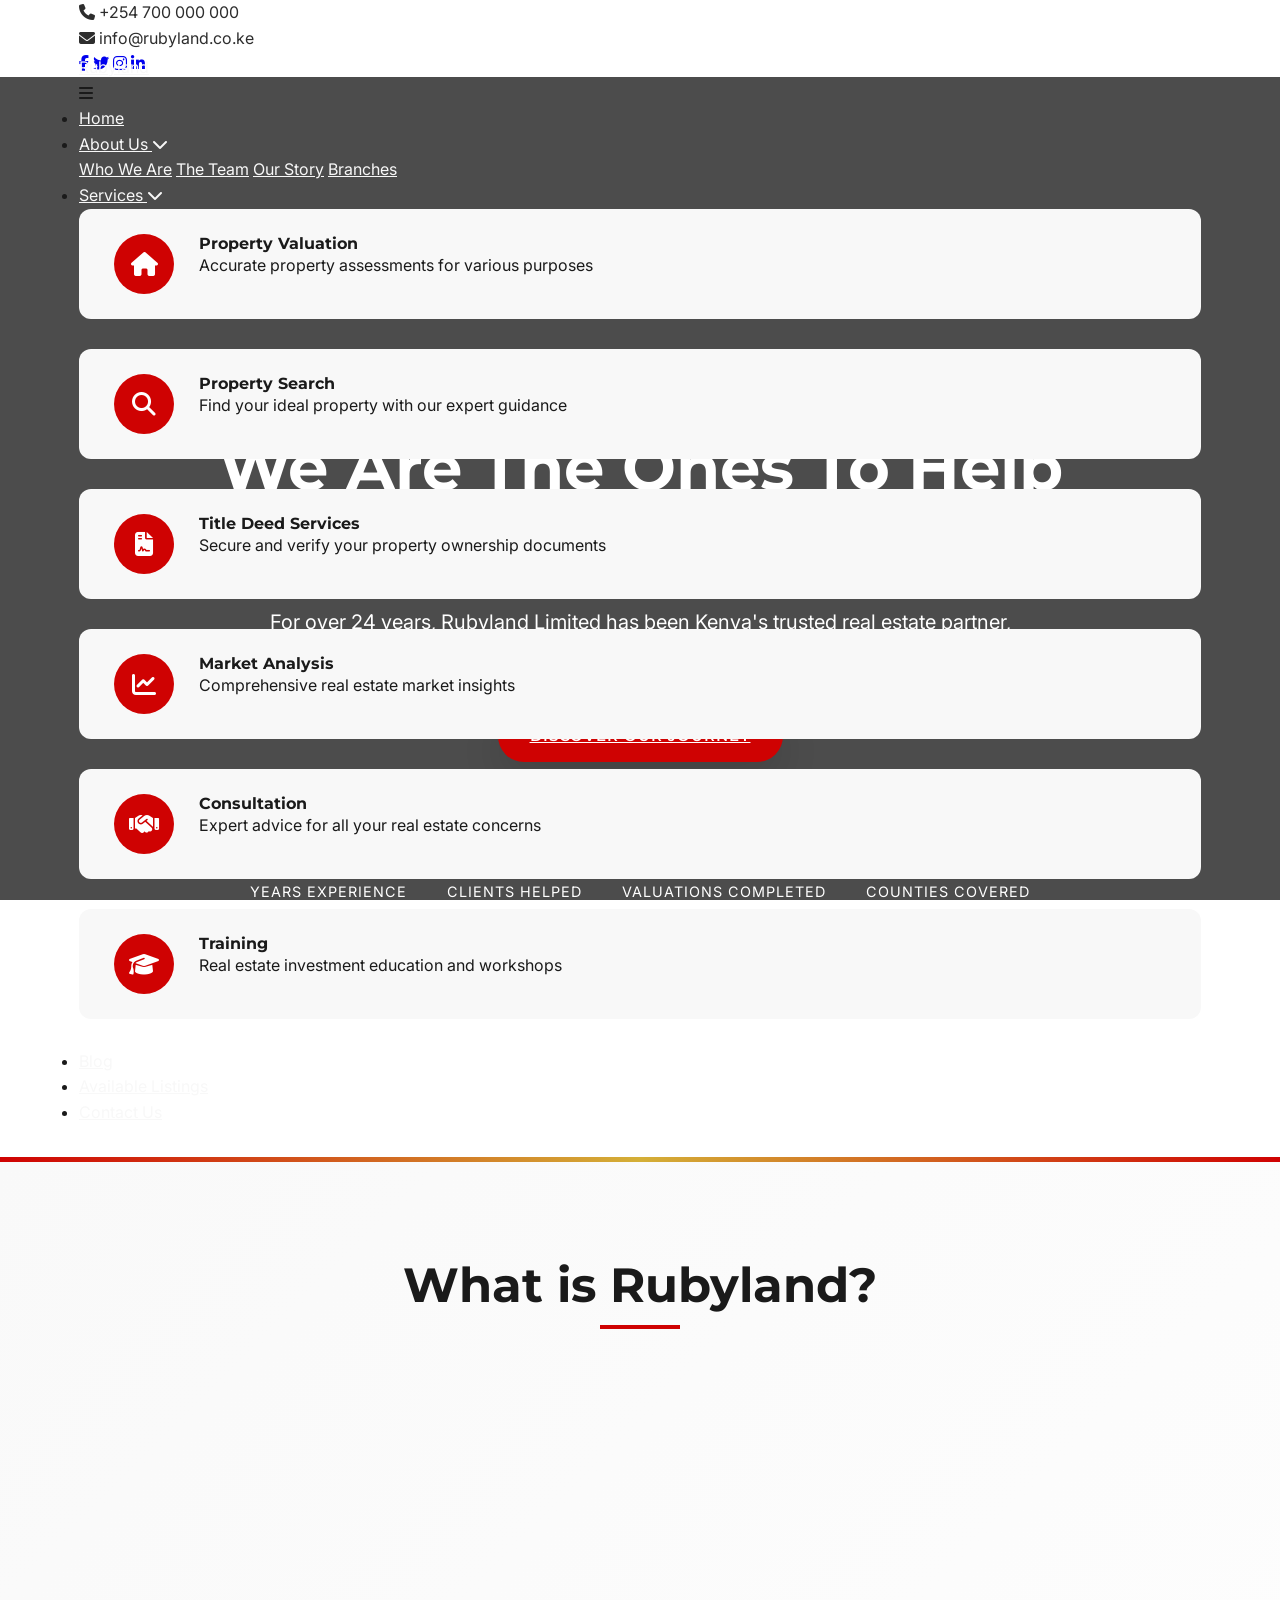
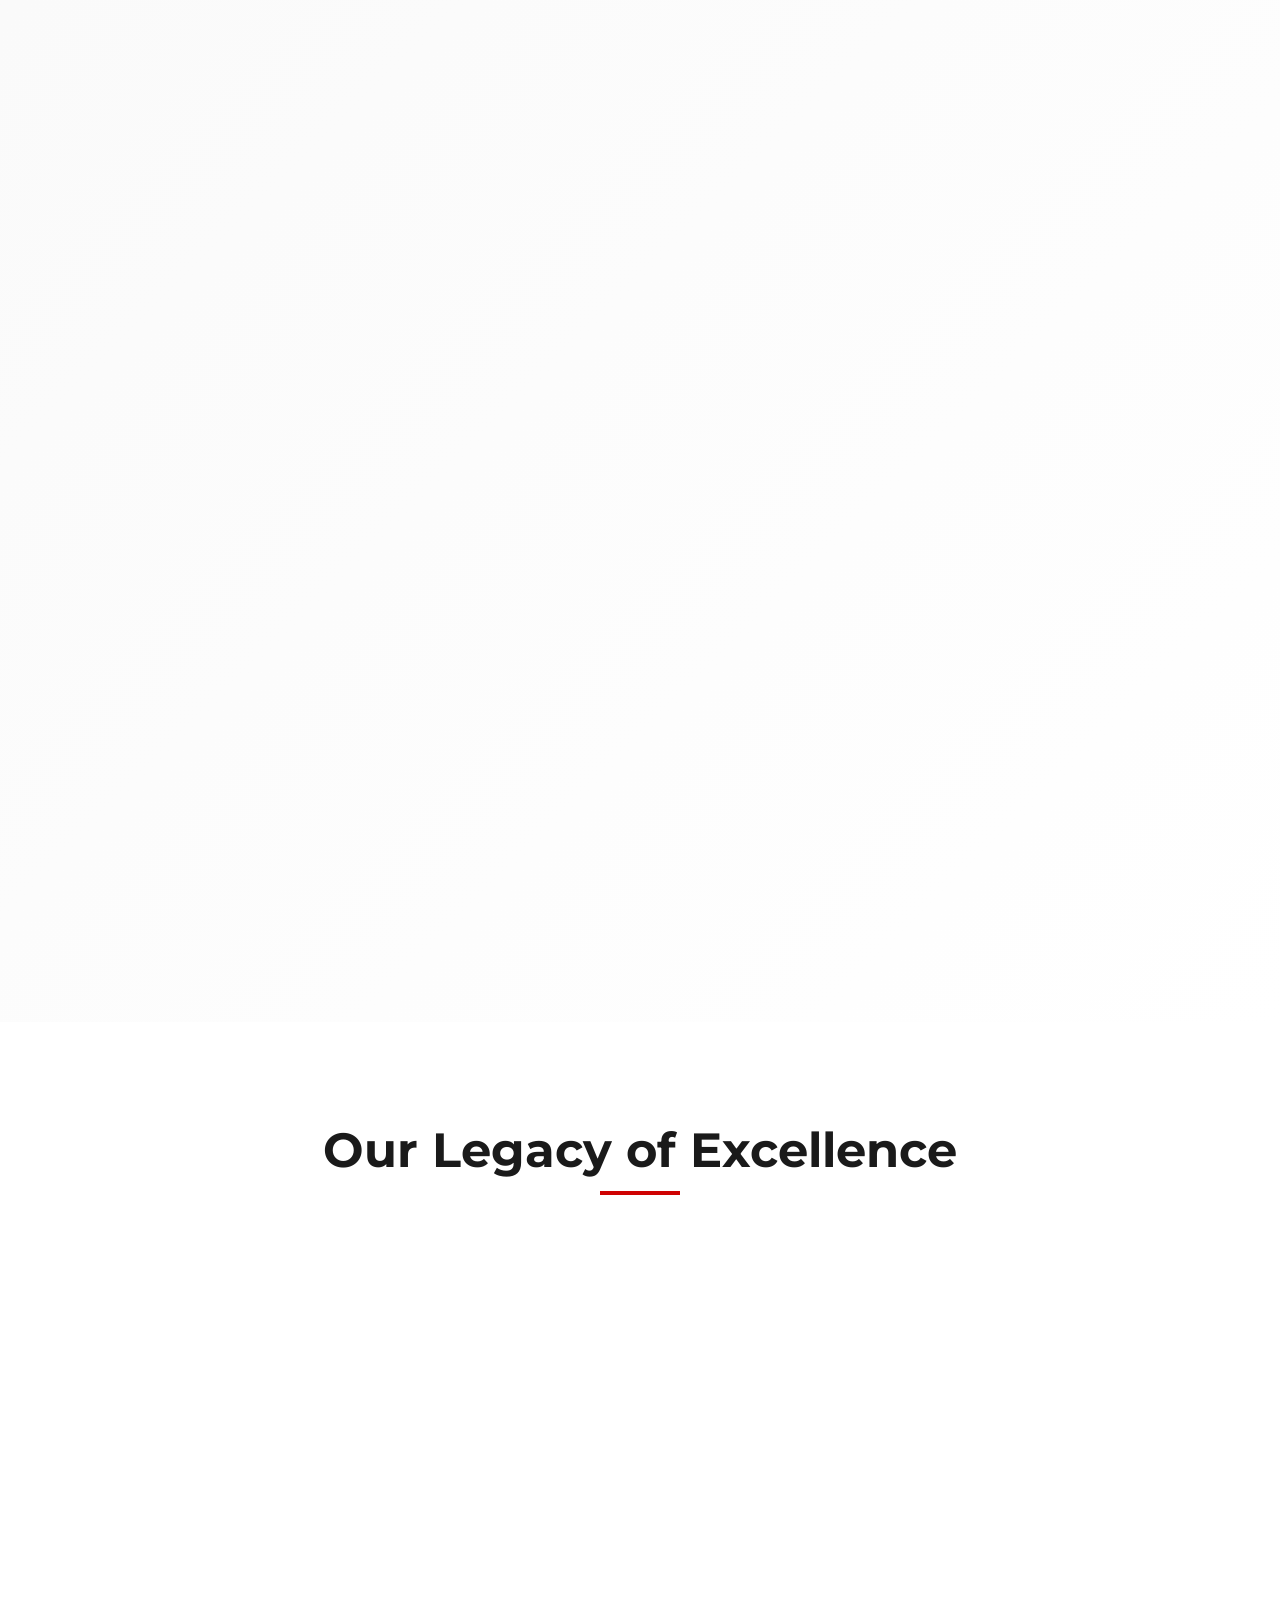
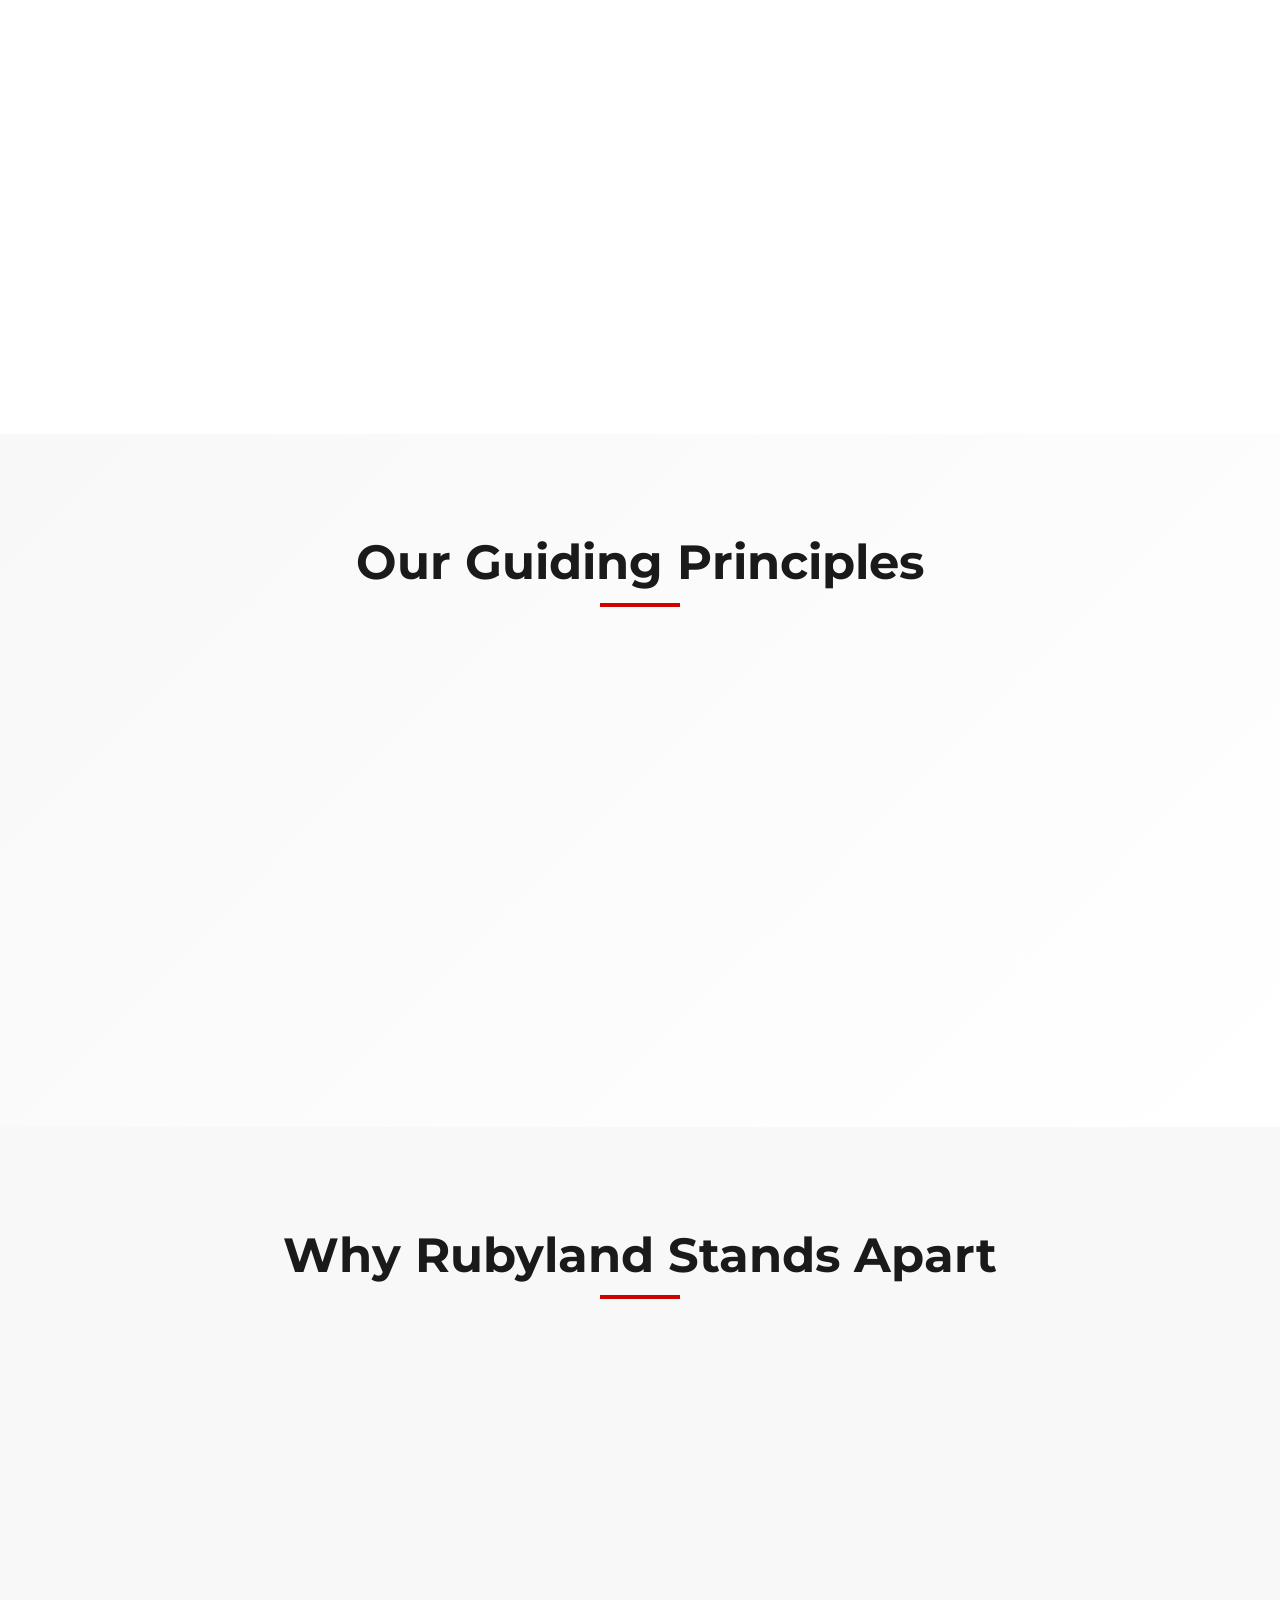
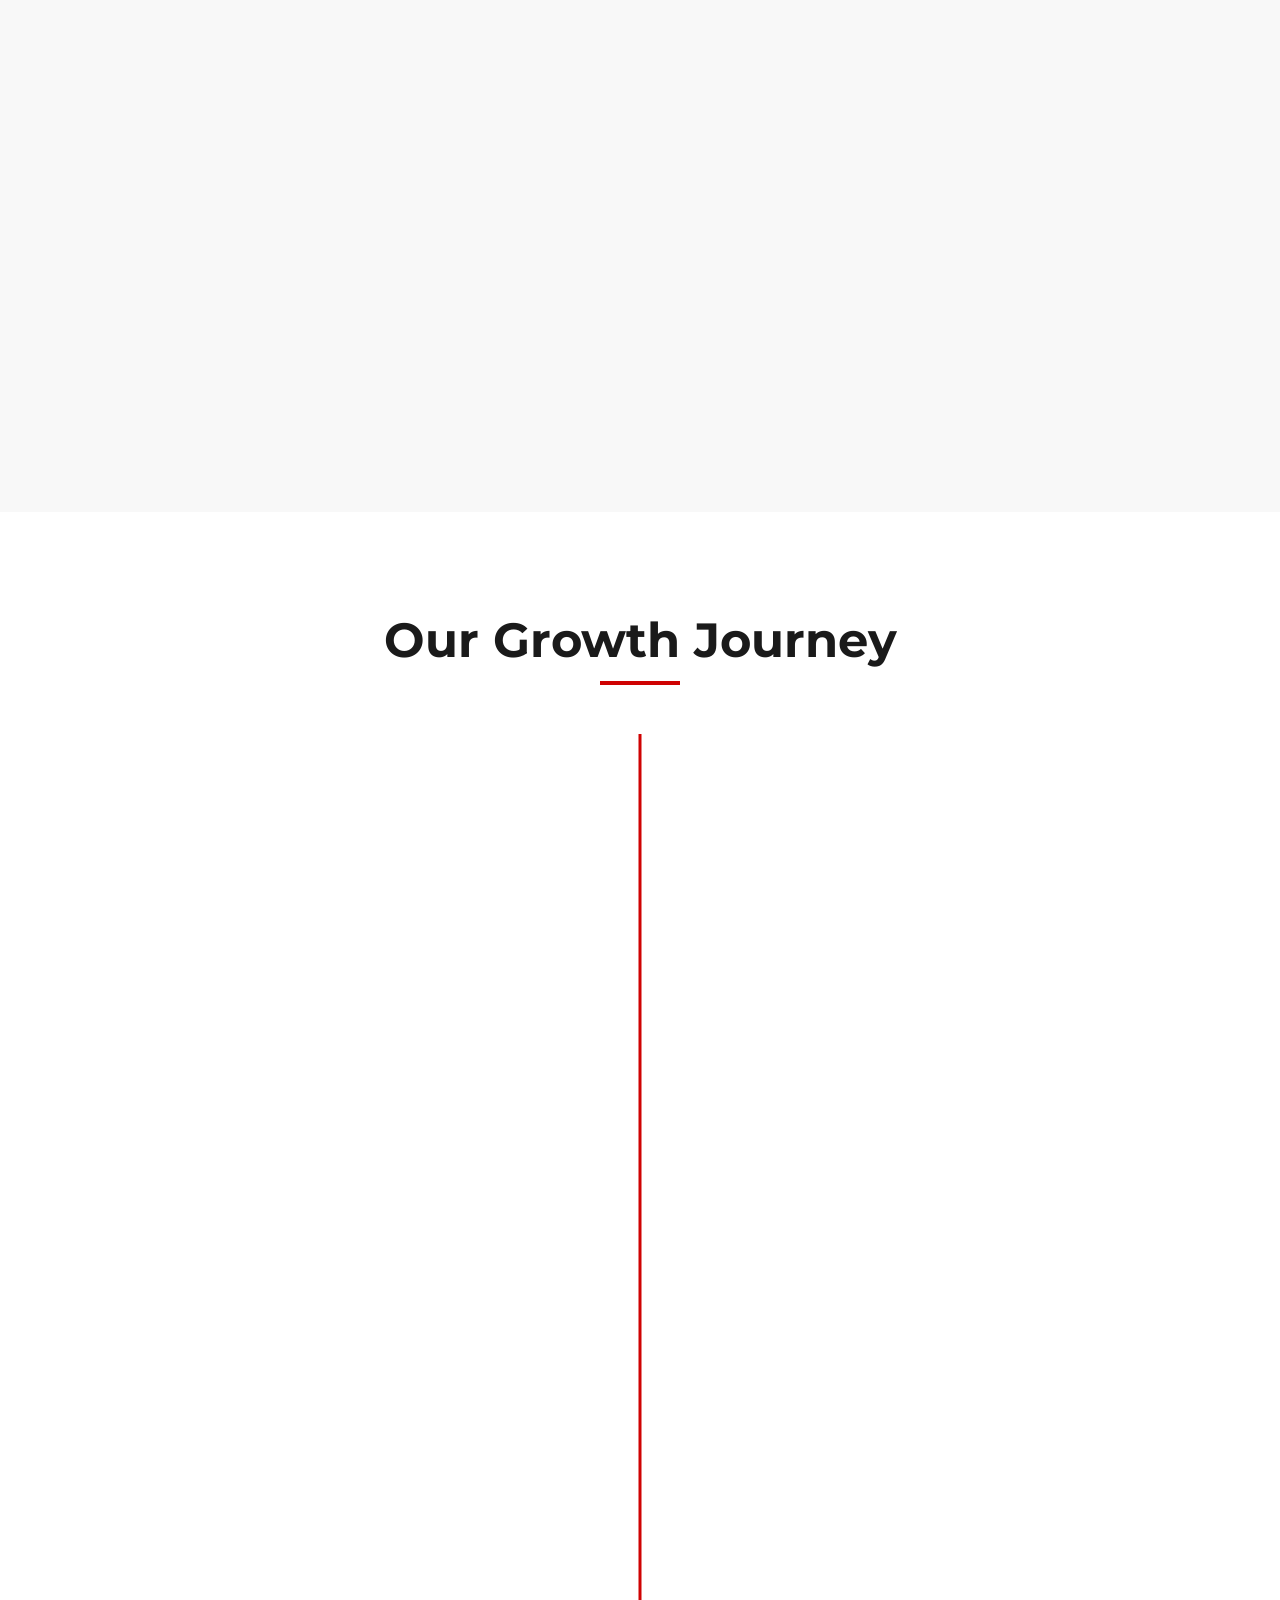
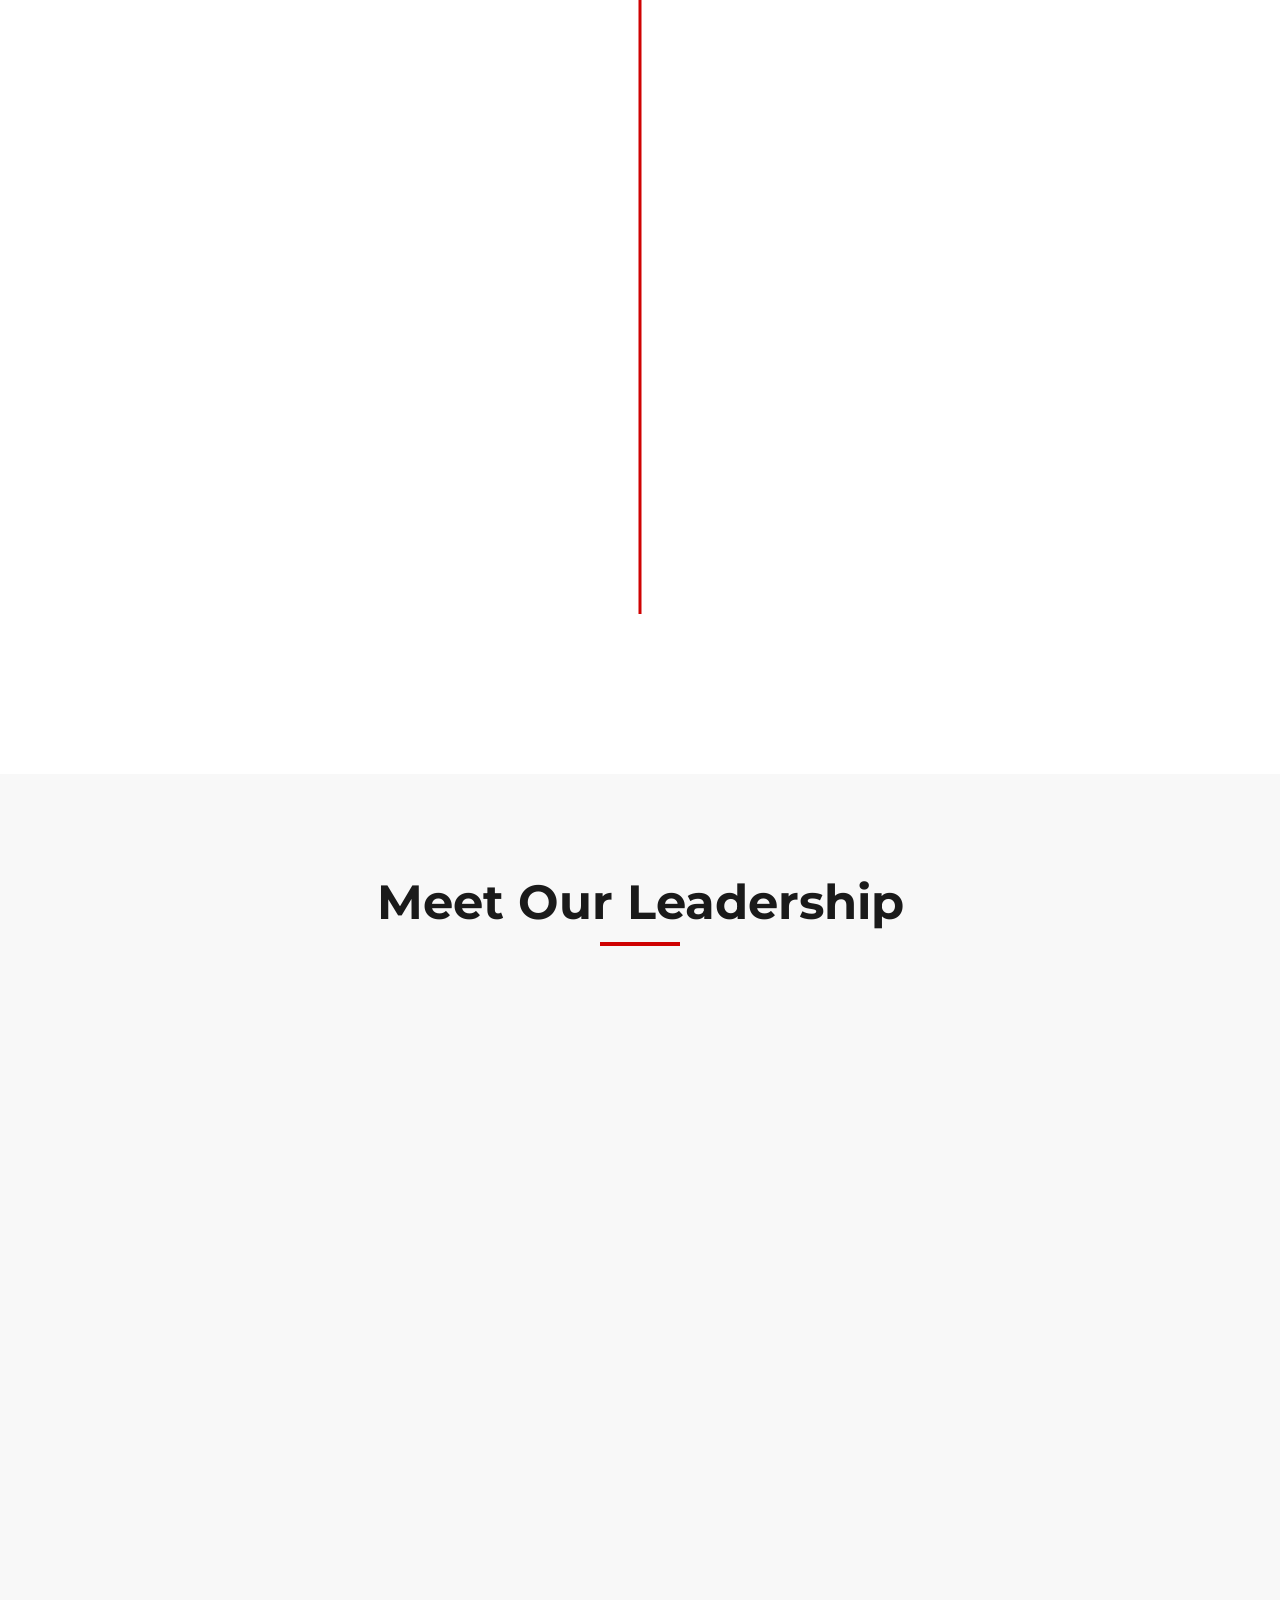
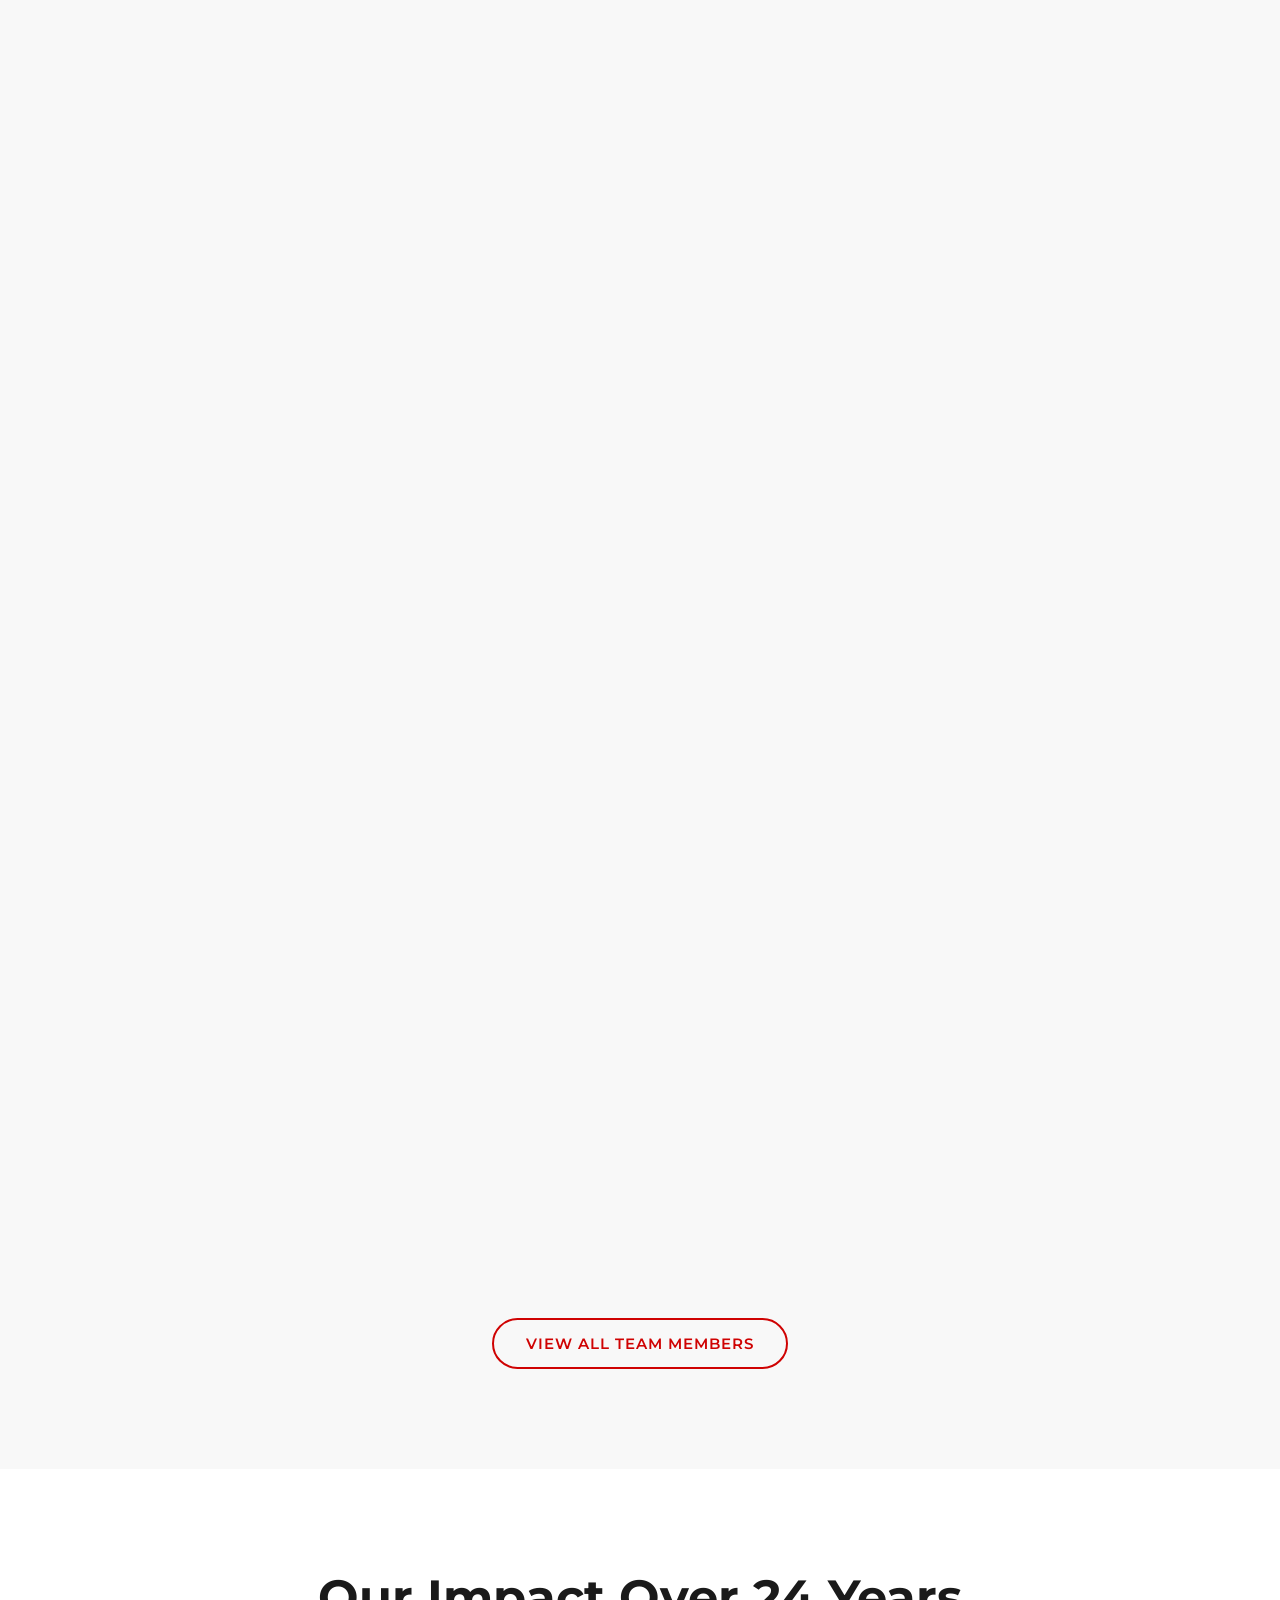
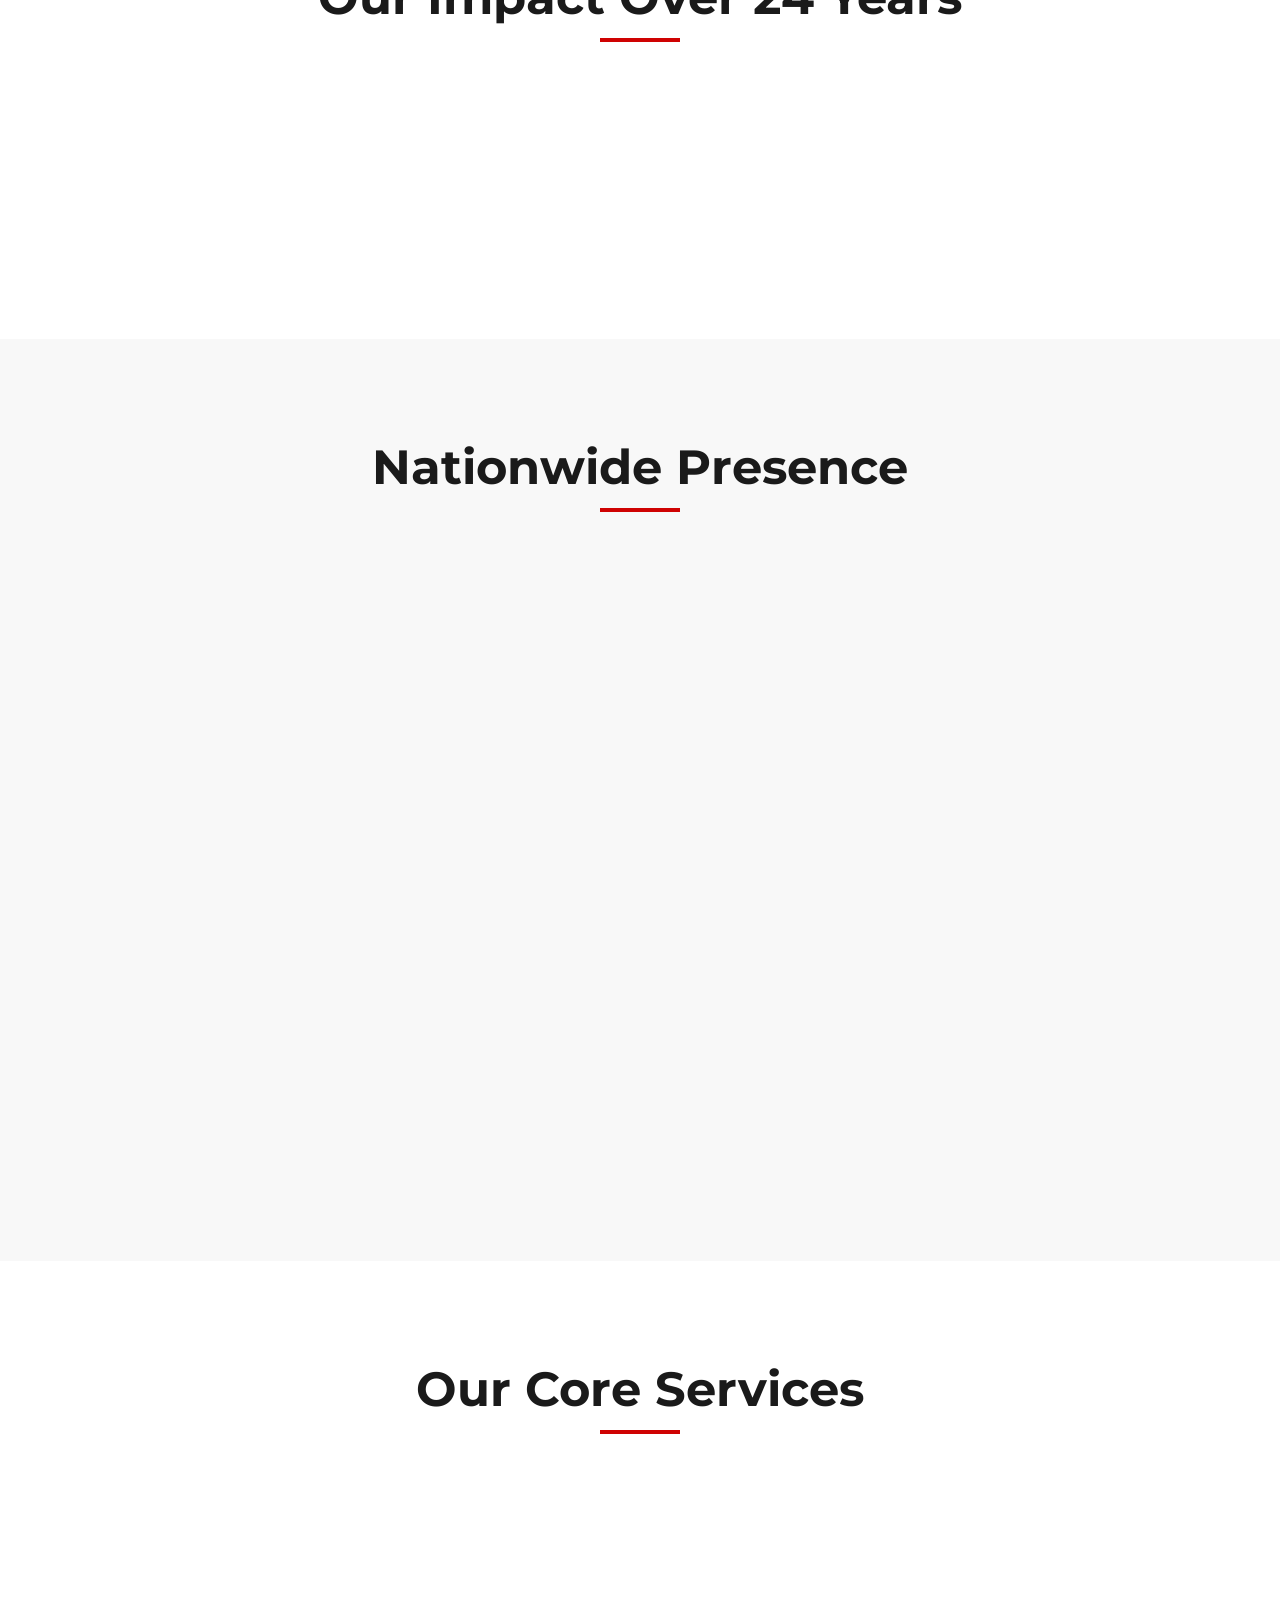
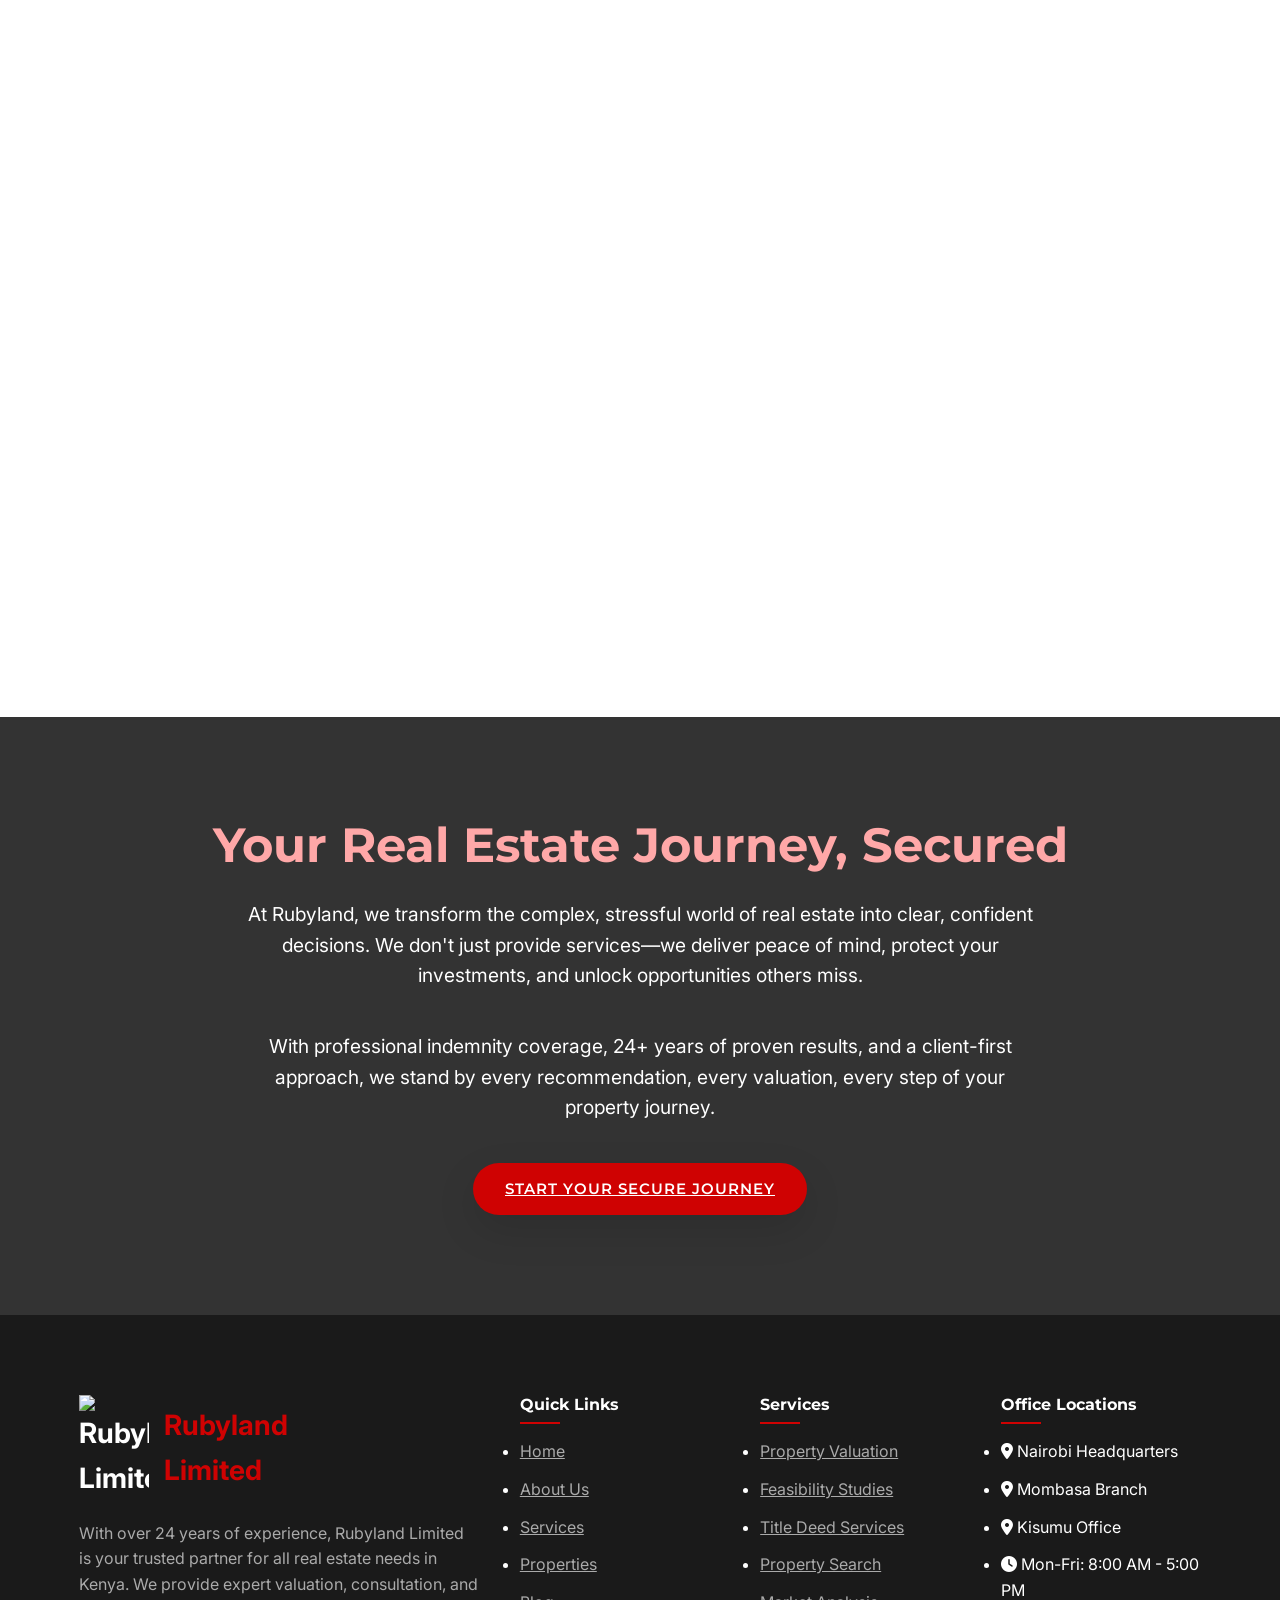
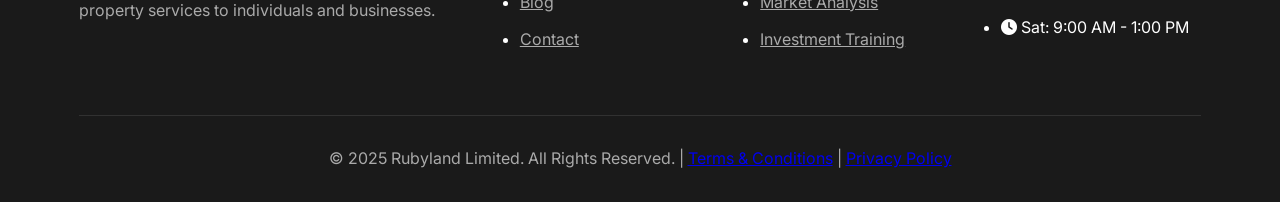
==== public/About Us.html @ 74546757 "About page build" ====
<!DOCTYPE html>
<html lang="en">
<head>
    <meta charset="UTF-8">
    <meta name="viewport" content="width=device-width, initial-scale=1.0">
    <title>About Us | Rubyland Limited - Real Estate Excellence Since 1999</title>
    <meta name="description" content="For 24+ years, Rubyland Limited has been Kenya's trusted real estate partner. Our expert team has helped thousands make confident property decisions.">
    
    <!-- Fonts & Icons -->
    <link rel="stylesheet" href="https://cdnjs.cloudflare.com/ajax/libs/font-awesome/6.4.0/css/all.min.css">
    <link rel="stylesheet" href="https://cdn.jsdelivr.net/npm/@tabler/icons-webfont@latest/dist/tabler-icons.min.css">
    <link rel="preconnect" href="https://fonts.googleapis.com">
    <link rel="preconnect" href="https://fonts.gstatic.com" crossorigin>
    <link href="https://fonts.googleapis.com/css2?family=Montserrat:wght@400;500;600;700;800&family=Inter:wght@300;400;500;600&display=swap" rel="stylesheet">
    
    <!-- ApexCharts -->
    <script src="https://cdn.jsdelivr.net/npm/apexcharts@3.46.0/dist/apexcharts.min.js"></script>
    
    <!-- Favicon -->
    <link rel="icon" type="image/png" href="assets/img/logo ONLY.png"/>
    <link rel="stylesheet" href="Assets/css/about.css"/>
    <link rel="stylesheet" href="Assets/css/main.css"/>
</head>
<body>
    <!-- Header/Navigation -->
    <!-- Contact Navbar (Same as main page) -->
     <div class="navbar-section">
    <div class="contact-navbar">
        <div class="container">
            <div class="contact-info">
                <div><i class="fas fa-phone"></i> +254 700 000 000</div>
                <div><i class="fas fa-envelope"></i> info@rubyland.co.ke</div>
            </div>
            <div class="social-icons">
                <a href="#"><i class="fab fa-facebook-f"></i></a>
                <a href="#"><i class="fab fa-twitter"></i></a>
                <a href="#"><i class="fab fa-instagram"></i></a>
                <a href="#"><i class="fab fa-linkedin-in"></i></a>
            </div>
        </div>
    </div>

    <!-- Main Navbar -->
    <nav class="main-navbar">
        <div class="container navbar-container">
            <a href="index.html" class="logo"><img src="Assets/img/logo ONLY.png" alt="">Ruby<span>land</span></a>
            <div class="mobile-toggle">
                <i class="fas fa-bars"></i>
            </div>
            <ul class="nav-links">
                <li><a href="index.html">Home</a></li>
                <li class="dropdown">
                    <a href="#">About Us <i class="fas fa-chevron-down"></i></a>
                    <div class="dropdown-content">
                        <a href="#">Who We Are</a>
                        <a href="#">The Team</a>
                        <a href="#">Our Story</a>
                        <a href="#">Branches</a>
                    </div>
                </li>
                <li class="dropdown">
                    <a href="#">Services <i class="fas fa-chevron-down"></i></a>
                    <div class="dropdown-content services-dropdown">
                        <div class="service-item">
                            <div class="service-icon">
                                <i class="fas fa-home"></i>
                            </div>
                            <div class="service-info">
                                <h4>Property Valuation</h4>
                                <p>Accurate property assessments for various purposes</p>
                            </div>
                        </div>
                        <div class="service-item">
                            <div class="service-icon">
                                <i class="fas fa-search"></i>
                            </div>
                            <div class="service-info">
                                <h4>Property Search</h4>
                                <p>Find your ideal property with our expert guidance</p>
                            </div>
                        </div>
                        <div class="service-item">
                            <div class="service-icon">
                                <i class="fas fa-file-contract"></i>
                            </div>
                            <div class="service-info">
                                <h4>Title Deed Services</h4>
                                <p>Secure and verify your property ownership documents</p>
                            </div>
                        </div>
                        <div class="service-item">
                            <div class="service-icon">
                                <i class="fas fa-chart-line"></i>
                            </div>
                            <div class="service-info">
                                <h4>Market Analysis</h4>
                                <p>Comprehensive real estate market insights</p>
                            </div>
                        </div>
                        <div class="service-item">
                            <div class="service-icon">
                                <i class="fas fa-handshake"></i>
                            </div>
                            <div class="service-info">
                                <h4>Consultation</h4>
                                <p>Expert advice for all your real estate concerns</p>
                            </div>
                        </div>
                        <div class="service-item">
                            <div class="service-icon">
                                <i class="fas fa-graduation-cap"></i>
                            </div>
                            <div class="service-info">
                                <h4>Training</h4>
                                <p>Real estate investment education and workshops</p>
                            </div>
                        </div>
                    </div>
                </li>
                <li><a href="#">Blog</a></li>
                <li><a href="listings.html">Available Listings</a></li>
                <li><a href="contact.html" class="active">Contact Us</a></li>
            </ul>
        </div>
    </nav>
    </div>
    <!-- Hero Section -->
    <section class="about-hero">
        <div class="hero-content">
            <h1>We Are The Ones To Help You</h1>
            <p>For over 24 years, Rubyland Limited has been Kenya's trusted real estate partner, transforming property challenges into secure investments and confident decisions.</p>
            <a href="#our-story" class="btn btn-primary">Discover Our Journey</a>
            
            <div class="hero-stats">
                <div class="hero-stat">
                    <span class="stat-number" id="years-counter">0</span>
                    <span class="stat-text">Years Experience</span>
                </div>
                <div class="hero-stat">
                    <span class="stat-number" id="clients-counter">0</span>
                    <span class="stat-text">Clients Helped</span>
                </div>
                <div class="hero-stat">
                    <span class="stat-number" id="valuations-counter">0</span>
                    <span class="stat-text">Valuations Completed</span>
                </div>
                <div class="hero-stat">
                    <span class="stat-number" id="counties-counter">0</span>
                    <span class="stat-text">Counties Covered</span>
                </div>
            </div>
        </div>
    </section>

    <!-- What is Rubyland? Section -->
<section id="what-is-rubyland" class="section what-is-rubyland">
    <div class="container">
        <h2 class="section-title">What is Rubyland?</h2>
        <div class="rubyland-intro">
            <div class="intro-content animate-on-scroll">
                <div class="intro-card">
                    <div class="intro-icon">
                        <i class="fas fa-building"></i>
                    </div>
                    <h3>Rubyland Limited</h3>
                    <p class="intro-subtitle">A registered and licensed real estate consultancy firm with 24+ years of excellence in Kenya and East Africa.</p>
                </div>
                
                <div class="intro-card">
                    <div class="intro-icon">
                        <i class="fas fa-bullseye"></i>
                    </div>
                    <h3>Our Purpose</h3>
                    <p>To transform real estate complexity into clarity, helping individuals and institutions make confident, informed property decisions that build wealth and secure futures.</p>
                </div>
                
                <div class="intro-card">
                    <div class="intro-icon">
                        <i class="fas fa-exclamation-triangle"></i>
                    </div>
                    <h3>The Problem We Solve</h3>
                    <p>Real estate in Kenya is plagued by title fraud, valuation inaccuracies, legal complexities, and market opacity. These challenges cost investors millions annually in losses and missed opportunities.</p>
                </div>
                
                <div class="intro-card">
                    <div class="intro-icon">
                        <i class="fas fa-chart-line"></i>
                    </div>
                    <h3>Our Impact</h3>
                    <p>Over 24 years, we've protected KSh 12+ billion in client investments, conducted 5,000+ valuations recognized by banks, delivered feasibility studies worth USD 1.2M+, and helped 7,800+ clients achieve their property goals with zero title disputes.</p>
                </div>
            </div>
            
            <div class="impact-stats animate-on-scroll">
                <div class="impact-stat">
                    <span class="impact-number">24+</span>
                    <span class="impact-text">Years Protecting Investors</span>
                </div>
                <div class="impact-stat">
                    <span class="impact-number">7,800+</span>
                    <span class="impact-text">Clients Successfully Served</span>
                </div>
                <div class="impact-stat">
                    <span class="impact-number">0</span>
                    <span class="impact-text">Title Disputes on Our Watch</span>
                </div>
                <div class="impact-stat">
                    <span class="impact-number">47</span>
                    <span class="impact-text">Counties Covered Nationwide</span>
                </div>
            </div>
            
            <div class="intro-cta animate-on-scroll">
                <p class="cta-text"><strong>Simply put:</strong> We are the shield against real estate risks, the guide through market complexity, and the partner who ensures your property journey is secure, profitable, and stress-free.</p>
                <a href="contact us.html" class="btn btn-primary">Start Your Secure Journey</a>
            </div>
        </div>
    </div>
</section>

    <!-- Our Story Section -->
    <section id="our-story" class="section our-story">
        <div class="container">
            <h2 class="section-title">Our Legacy of Excellence</h2>
            <div class="story-container">
                <div class="story-content animate-on-scroll">
                    <h2>24 Years of Transforming Real Estate in Kenya</h2>
                    <p>Founded in 1999, Rubyland Limited emerged from a simple yet powerful vision: to bring transparency, expertise, and trust to Kenya's real estate market. What began as a small valuation firm has grown into East Africa's premier real estate consultancy.</p>
                    <p>We've witnessed the market's evolution, navigated economic shifts, and consistently delivered results that protect and grow our clients' investments. Our journey is marked by thousands of successful transactions, lasting client relationships, and an unwavering commitment to ethical practice.</p>
                    <p>Today, with offices across Kenya and expanding regional presence, we continue to set the standard for real estate excellence, guided by our founding principles of integrity, expertise, and client-first service.</p>
                    <a href="#core-services" class="services-btn">Our Services</a>
                </div>
                <div class="story-image animate-on-scroll">
                    <img src="https://avenuerealtygroup.com/wp-content/uploads/2023/06/A-Brief-History-of-Real-Estate.jpg" alt="Rubyland Legacy">
                </div>
            </div>
        </div>
    </section>

    <!-- Mission & Vision -->
    <section class="section mission-vision">
        <div class="container">
            <h2 class="section-title">Our Guiding Principles</h2>
            <div class="mv-grid">
                <div class="mv-card animate-on-scroll">
                    <div class="mv-icon">
                        <i class="fas fa-bullseye"></i>
                    </div>
                    <h3>Our Mission</h3>
                    <p>To empower individuals and organizations with expert real estate solutions that build wealth, secure assets, and create sustainable value through transparent, innovative, and client-focused services.</p>
                </div>
                <div class="mv-card animate-on-scroll">
                    <div class="mv-icon">
                        <i class="fas fa-eye"></i>
                    </div>
                    <h3>Our Vision</h3>
                    <p>To be East Africa's most trusted real estate partner, recognized for transforming property markets through excellence, integrity, and innovation that delivers unparalleled client success.</p>
                </div>
            </div>
        </div>
    </section>

    <!-- Why Choose Us Cards -->
    <section class="section why-choose-cards">
        <div class="container">
            <h2 class="section-title">Why Rubyland Stands Apart</h2>
            <div class="cards-grid">
                <div class="feature-card animate-on-scroll">
                    <div class="feature-icon">
                        <i class="fas fa-shield-alt"></i>
                    </div>
                    <h4>24+ Years Experience</h4>
                    <p>Deep market knowledge from thousands of successful transactions across all property types and regions.</p>
                </div>
                <div class="feature-card animate-on-scroll">
                    <div class="feature-icon">
                        <i class="fas fa-award"></i>
                    </div>
                    <h4>Bank-Recognized Valuations</h4>
                    <p>Our valuation reports are trusted by leading financial institutions, courts, and government agencies.</p>
                </div>
                <div class="feature-card animate-on-scroll">
                    <div class="feature-icon">
                        <i class="fas fa-map-marked-alt"></i>
                    </div>
                    <h4>Nationwide Coverage</h4>
                    <p>Presence across all 47 Kenyan counties with expanding East African reach and local expertise.</p>
                </div>
                <div class="feature-card animate-on-scroll">
                    <div class="feature-icon">
                        <i class="fas fa-user-tie"></i>
                    </div>
                    <h4>Expert Team</h4>
                    <p>Multi-disciplinary professionals combining legal, financial, and property expertise for comprehensive solutions.</p>
                </div>
                <div class="feature-card animate-on-scroll">
                    <div class="feature-icon">
                        <i class="fas fa-handshake"></i>
                    </div>
                    <h4>Risk-Free Guarantee</h4>
                    <p>Professional indemnity cover and due diligence processes that protect your investment at every stage.</p>
                </div>
                <div class="feature-card animate-on-scroll">
                    <div class="feature-icon">
                        <i class="fas fa-chart-line"></i>
                    </div>
                    <h4>Proven Track Record</h4>
                    <p>Feasibility studies worth over USD 1.2M and valuations securing billions in client investments.</p>
                </div>
            </div>
        </div>
    </section>

    <!-- Roadmap Timeline -->
    <section class="section roadmap">
        <div class="container">
            <h2 class="section-title">Our Growth Journey</h2>
            <div class="timeline">
                <div class="timeline-item animate-on-scroll">
                    <div class="timeline-dot"></div>
                    <div class="timeline-content">
                        <span class="timeline-year">1999 - 2005</span>
                        <h3>Foundation & Establishment</h3>
                        <p>Rubyland Limited founded as a property valuation firm. Built reputation with banks and financial institutions. Expanded to major Kenyan cities.</p>
                    </div>
                </div>
                <div class="timeline-item animate-on-scroll">
                    <div class="timeline-dot"></div>
                    <div class="timeline-content">
                        <span class="timeline-year">2006 - 2012</span>
                        <h3>Expansion & Diversification</h3>
                        <p>Added feasibility studies and due diligence services. Recognized by courts as expert witnesses. Expanded to all 47 counties.</p>
                    </div>
                </div>
                <div class="timeline-item animate-on-scroll">
                    <div class="timeline-dot"></div>
                    <div class="timeline-content">
                        <span class="timeline-year">2013 - 2018</span>
                        <h3>Regional Growth</h3>
                        <p>Established East African presence. Introduced property management and training divisions. Reached 1,000+ client milestone.</p>
                    </div>
                </div>
                <div class="timeline-item animate-on-scroll">
                    <div class="timeline-dot"></div>
                    <div class="timeline-content">
                        <span class="timeline-year">2019 - 2022</span>
                        <h3>Digital Transformation</h3>
                        <p>Launched online valuation tools and virtual consultations. Enhanced due diligence with technology. USD 1.2M+ feasibility studies milestone.</p>
                    </div>
                </div>
                <div class="timeline-item animate-on-scroll">
                    <div class="timeline-dot"></div>
                    <div class="timeline-content">
                        <span class="timeline-year">2023 - 2026</span>
                        <h3>Future Vision</h3>
                        <p>East African market leadership. AI-powered valuation models. Sustainable property solutions. Training 10,000+ real estate professionals.</p>
                    </div>
                </div>
            </div>
        </div>
    </section>

    <!-- Team Section -->
    <section id="the-team" class="section team-section">
        <div class="container">
            <h2 class="section-title">Meet Our Leadership</h2>
            <div class="team-grid">
                <div class="team-card animate-on-scroll">
                    <div class="team-img">
                        <img src="https://images.unsplash.com/photo-1560250097-0b93528c311a?ixlib=rb-4.0.3&auto=format&fit=crop&w=1000&q=80" alt="John Kamau">
                    </div>
                    <div class="team-info">
                        <h4>John Kamau</h4>
                        <p class="team-role">Founder & CEO</p>
                        <p>24+ years real estate experience. Chartered Valuer.</p>
                    </div>
                </div>
                <div class="team-card animate-on-scroll">
                    <div class="team-img">
                        <img src="https://images.unsplash.com/photo-1573496359142-b8d87734a5a2?ixlib=rb-4.0.3&auto=format&fit=crop&w=1000&q=80" alt="Sarah Wanjiku">
                    </div>
                    <div class="team-info">
                        <h4>Sarah Wanjiku</h4>
                        <p class="team-role">Director of Operations</p>
                        <p>18 years in property management and development.</p>
                    </div>
                </div>
                <div class="team-card animate-on-scroll">
                    <div class="team-img">
                        <img src="https://images.unsplash.com/photo-1472099645785-5658abf4ff4e?ixlib=rb-4.0.3&auto=format&fit=crop&w=1000&q=80" alt="Michael Otieno">
                    </div>
                    <div class="team-info">
                        <h4>Michael Otieno</h4>
                        <p class="team-role">Head of Valuation</p>
                        <p>15+ years, registered valuer with financial institutions.</p>
                    </div>
                </div>
                <div class="team-card animate-on-scroll">
                    <div class="team-img">
                        <img src="https://images.unsplash.com/photo-1580489944761-15a19d654956?ixlib=rb-4.0.3&auto=format&fit=crop&w=1000&q=80" alt="Grace Akinyi">
                    </div>
                    <div class="team-info">
                        <h4>Grace Akinyi</h4>
                        <p class="team-role">Legal Director</p>
                        <p>LLB, LLM, specializing in real estate law and compliance.</p>
                    </div>
                </div>
                <div class="team-card animate-on-scroll">
                    <div class="team-img">
                        <img src="https://images.unsplash.com/photo-1507003211169-0a1dd7228f2d?ixlib=rb-4.0.3&auto=format&fit=crop&w=1000&q=80" alt="David Njoroge">
                    </div>
                    <div class="team-info">
                        <h4>David Njoroge</h4>
                        <p class="team-role">Head of Research</p>
                        <p>PhD in Urban Planning, market analysis expert.</p>
                    </div>
                </div>
                <div class="team-card animate-on-scroll">
                    <div class="team-img">
                        <img src="https://images.unsplash.com/photo-1534528741775-53994a69daeb?ixlib=rb-4.0.3&auto=format&fit=crop&w=1000&q=80" alt="Maryanne Kariuki">
                    </div>
                    <div class="team-info">
                        <h4>Maryanne Kariuki</h4>
                        <p class="team-role">Client Relations Director</p>
                        <p>12+ years in client service and portfolio management.</p>
                    </div>
                </div>
                <div class="team-card animate-on-scroll">
                    <div class="team-img">
                        <img src="https://images.unsplash.com/photo-1507591064344-4c6ce005-128?ixlib=rb-4.0.3&auto=format&fit=crop&w=1000&q=80" alt="Peter Mwangi">
                    </div>
                    <div class="team-info">
                        <h4>Peter Mwangi</h4>
                        <p class="team-role">Technical Director</p>
                        <p>Chartered Surveyor with 20+ years international experience.</p>
                    </div>
                </div>
                <div class="team-card animate-on-scroll">
                    <div class="team-img">
                        <img src="https://images.unsplash.com/photo-1519085360753-af0119f7cbe7?ixlib=rb-4.0.3&auto=format&fit=crop&w=1000&q=80" alt="Elizabeth Adhiambo">
                    </div>
                    <div class="team-info">
                        <h4>Elizabeth Adhiambo</h4>
                        <p class="team-role">Finance Director</p>
                        <p>CPA(K), 15 years in real estate finance and investment.</p>
                    </div>
                </div>
            </div>
            <div class="show-more-container">
                <button id="showMoreTeam" class="btn btn-outline">View All Team Members</button>
            </div>
        </div>
    </section>

    <!-- Impact Graph -->
    <section class="section impact-graph">
        <div class="container">
            <h2 class="section-title">Our Impact Over 24 Years</h2>
            <div class="graph-container animate-on-scroll">
                <h3>Clients Helped & Valuations Completed (2000-2024)</h3>
                <div id="impactChart"></div>
            </div>
        </div>
    </section>

    <!-- Branches Map -->
    <section class="section branches-map">
        <div class="container">
            <h2 class="section-title">Nationwide Presence</h2>
            <div class="map-container animate-on-scroll">
                <!-- Simplified Kenya map with pins -->
                <svg class="kenya-map" viewBox="0 0 800 800" xmlns="http://www.w3.org/2000/svg">
    <!-- Kenya outline in primary red color -->
    <path d="M400,100 L500,150 L550,250 L500,350 L450,400 L400,450 L350,500 L300,550 L250,600 L200,650 L150,600 L100,550 L150,450 L200,350 L250,250 L300,150 Z" 
          fill="none" 
          stroke="#cf0202" 
          stroke-width="4"
          stroke-linejoin="round"/>
    
    <!-- Nairobi Pin -->
    <g class="map-pin" data-city="nairobi" style="left: 50%; top: 40%; transform: translate(-50%, -50%) rotate(-45deg);">
        <circle cx="0" cy="0" r="14" fill="#cf0202" class="pin-circle"/>
        <circle cx="0" cy="0" r="7" fill="white"/>
        <animate attributeName="opacity" values="1;0.7;1" dur="2s" repeatCount="indefinite"/>
    </g>
    
    <!-- Mombasa Pin -->
    <g class="map-pin" data-city="mombasa" style="left: 70%; top: 70%; transform: translate(-50%, -50%) rotate(-45deg);">
        <circle cx="0" cy="0" r="14" fill="#cf0202" class="pin-circle"/>
        <circle cx="0" cy="0" r="7" fill="white"/>
        <animate attributeName="opacity" values="1;0.7;1" dur="2s" repeatCount="indefinite" begin="0.5s"/>
    </g>
    
    <!-- Kisumu Pin -->
    <g class="map-pin" data-city="kisumu" style="left: 40%; top: 60%; transform: translate(-50%, -50%) rotate(-45deg);">
        <circle cx="0" cy="0" r="14" fill="#cf0202" class="pin-circle"/>
        <circle cx="0" cy="0" r="7" fill="white"/>
        <animate attributeName="opacity" values="1;0.7;1" dur="2s" repeatCount="indefinite" begin="1s"/>
    </g>
    
    <!-- Nakuru Pin -->
    <g class="map-pin" data-city="nakuru" style="left: 45%; top: 45%; transform: translate(-50%, -50%) rotate(-45deg);">
        <circle cx="0" cy="0" r="14" fill="#cf0202" class="pin-circle"/>
        <circle cx="0" cy="0" r="7" fill="white"/>
        <animate attributeName="opacity" values="1;0.7;1" dur="2s" repeatCount="indefinite" begin="1.5s"/>
    </g>
    
    <!-- City labels (optional, shown on hover) -->
    <text x="50%" y="35%" text-anchor="middle" fill="#cf0202" font-size="18" font-weight="bold" opacity="0" class="city-label" data-city="nairobi">Nairobi</text>
    <text x="72%" y="68%" text-anchor="middle" fill="#cf0202" font-size="18" font-weight="bold" opacity="0" class="city-label" data-city="mombasa">Mombasa</text>
    <text x="38%" y="58%" text-anchor="middle" fill="#cf0202" font-size="18" font-weight="bold" opacity="0" class="city-label" data-city="kisumu">Kisumu</text>
    <text x="43%" y="42%" text-anchor="middle" fill="#cf0202" font-size="18" font-weight="bold" opacity="0" class="city-label" data-city="nakuru">Nakuru</text>
</svg>
                
                <div id="pinTooltip" class="pin-tooltip"></div>
            </div>
        </div>
    </section>

    <!-- Core Services -->
    <section id="core-services" class="section core-services">
        <div class="container">
            <h2 class="section-title">Our Core Services</h2>
            <div class="services-container">
                <div class="service-item animate-on-scroll">
                    <div class="service-icon">
                        <i class="fas fa-home"></i>
                    </div>
                    <div class="service-content">
                        <h4>Property Valuation & Appraisals</h4>
                        <p>Accurate, bank-recognized valuations for residential, commercial, industrial, and special purpose properties. Our reports are trusted by financial institutions, courts, and government agencies.</p>
                    </div>
                </div>
                <div class="service-item animate-on-scroll">
                    <div class="service-icon">
                        <i class="fas fa-search"></i>
                    </div>
                    <div class="service-content">
                        <h4>Due Diligence Services</h4>
                        <p>Comprehensive title verification, legal compliance checks, and risk assessment that protect investors from costly mistakes and fraudulent transactions.</p>
                    </div>
                </div>
                <div class="service-item animate-on-scroll">
                    <div class="service-icon">
                        <i class="fas fa-chart-line"></i>
                    </div>
                    <div class="service-content">
                        <h4>Feasibility Studies</h4>
                        <p>Detailed analysis of development potential, ROI projections, and market viability. We've conducted studies worth over USD 1.2 million in property investments.</p>
                    </div>
                </div>
                <div class="service-item animate-on-scroll">
                    <div class="service-icon">
                        <i class="fas fa-building"></i>
                    </div>
                    <div class="service-content">
                        <h4>Property & Facilities Management</h4>
                        <p>End-to-end management solutions that maximize property value, ensure compliance, and optimize operational efficiency for residential and commercial portfolios.</p>
                    </div>
                </div>
                <div class="service-item animate-on-scroll">
                    <div class="service-icon">
                        <i class="fas fa-chart-bar"></i>
                    </div>
                    <div class="service-content">
                        <h4>Market Research & Surveys</h4>
                        <p>Data-driven insights on market trends, pricing analysis, and investment opportunities across all 47 counties and emerging markets.</p>
                    </div>
                </div>
                <div class="service-item animate-on-scroll">
                    <div class="service-icon">
                        <i class="fas fa-graduation-cap"></i>
                    </div>
                    <div class="service-content">
                        <h4>Training & Real Estate Consultancy</h4>
                        <p>Professional development programs, investment workshops, and expert advisory services for individuals, corporations, and institutional clients.</p>
                    </div>
                </div>
            </div>
        </div>
    </section>

    <!-- Assurance Section -->
    <section class="section assurance">
        <div class="container">
            <h2>Your Real Estate Journey, Secured</h2>
            <p>At Rubyland, we transform the complex, stressful world of real estate into clear, confident decisions. We don't just provide services—we deliver peace of mind, protect your investments, and unlock opportunities others miss.</p>
            <p>With professional indemnity coverage, 24+ years of proven results, and a client-first approach, we stand by every recommendation, every valuation, every step of your property journey.</p>
            <a href="contact us.html" class="btn btn-primary">Start Your Secure Journey</a>
        </div>
    </section>

    <!-- Footer -->
    <footer class="footer">
        <div class="container">
            <div class="footer-grid">
                <div class="footer-about">
                    <div class="logo">
                        <img src="assets/img/logo ONLY.png" alt="Rubyland Limited">
                        <span>Ruby<span>land</span><br>Limited</span>
                    </div>
                    <p>With over 24 years of experience, Rubyland Limited is your trusted partner for all real estate needs in Kenya. We provide expert valuation, consultation, and property services to individuals and businesses.</p>
                </div>
                <div class="footer-links">
                    <h4>Quick Links</h4>
                    <ul>
                        <li><a href="index.html">Home</a></li>
                        <li><a href="about.html">About Us</a></li>
                        <li><a href="services.html">Services</a></li>
                        <li><a href="listings.html">Properties</a></li>
                        <li><a href="#">Blog</a></li>
                        <li><a href="contact.html">Contact</a></li>
                    </ul>
                </div>
                <div class="footer-links">
                    <h4>Services</h4>
                    <ul>
                        <li><a href="#">Property Valuation</a></li>
                        <li><a href="#">Feasibility Studies</a></li>
                        <li><a href="#">Title Deed Services</a></li>
                        <li><a href="#">Property Search</a></li>
                        <li><a href="#">Market Analysis</a></li>
                        <li><a href="#">Investment Training</a></li>
                    </ul>
                </div>
                <div class="footer-links">
                    <h4>Office Locations</h4>
                    <ul>
                        <li><i class="fas fa-map-marker-alt"></i> Nairobi Headquarters</li>
                        <li><i class="fas fa-map-marker-alt"></i> Mombasa Branch</li>
                        <li><i class="fas fa-map-marker-alt"></i> Kisumu Office</li>
                        <li><i class="fas fa-clock"></i> Mon-Fri: 8:00 AM - 5:00 PM</li>
                        <li><i class="fas fa-clock"></i> Sat: 9:00 AM - 1:00 PM</li>
                    </ul>
                </div>
            </div>
            <div class="footer-bottom">
                <p>&copy; 2025 Rubyland Limited. All Rights Reserved. | <a href="#">Terms & Conditions</a> | <a href="#">Privacy Policy</a></p>
            </div>
        </div>
    </footer>

    <script src="https://cdn.plot.ly/plotly-latest.min.js"></script>
    <script src="Assets/js/main.js"></script>
    <script src="Assets/js/about.js"></script>
</body>
</html>
---- public/Assets/css/about.css ----
/* CSS Variables for Luxury Theme */
        :root {
            --primary-red: #cf0202;
            --dark-red: #a10000;
            --light-red: #ffa8a8;
            --white: #ffffff;
            --black: #000000;
            --dark-gray: #1a1a1a;
            --medium-gray: #2d2d2d;
            --light-gray: #f8f8f8;
            --gold: #d4af37;
            --transition: all 0.5s cubic-bezier(0.4, 0, 0.2, 1);
            --shadow-soft: 0 10px 30px rgba(0, 0, 0, 0.08);
            --shadow-medium: 0 15px 40px rgba(0, 0, 0, 0.12);
            --shadow-strong: 0 25px 60px rgba(0, 0, 0, 0.15);
            --border-radius: 12px;
        }
        
        /* Reset & Base */
        * {
            margin: 0;
            padding: 0;
            box-sizing: border-box;
        }
        
        html {
            scroll-behavior: smooth;
        }
        
        body {
            font-family: 'Inter', sans-serif;
            font-size: 16px;
            line-height: 1.6;
            color: var(--medium-gray);
            background-color: var(--white);
            overflow-x: hidden;
        }
        
        h1, h2, h3, h4, h5, h6 {
            font-family: 'Montserrat', sans-serif;
            font-weight: 700;
            line-height: 1.2;
            color: var(--dark-gray);
        }
        
        h1 {
            font-size: clamp(2.5rem, 5vw, 4rem);
        }
        
        h2 {
            font-size: clamp(2rem, 4vw, 3rem);
            margin-bottom: 2rem;
        }
        
        h3 {
            font-size: clamp(1.5rem, 3vw, 2rem);
        }
        
        .container {
            width: 90%;
            max-width: 1200px;
            margin: 0 auto;
            padding: 0 15px;
        }
        
        .section {
            padding: 100px 0;
        }
        
        .section-title {
            text-align: center;
            margin-bottom: 4rem;
            position: relative;
        }
        
        .section-title:after {
            content: '';
            position: absolute;
            bottom: -15px;
            left: 50%;
            transform: translateX(-50%);
            width: 80px;
            height: 4px;
            background: var(--primary-red);
        }
        
        .btn {
            display: inline-block;
            padding: 14px 32px;
            border-radius: 50px;
            font-weight: 600;
            font-size: 15px;
            text-transform: uppercase;
            letter-spacing: 1px;
            cursor: pointer;
            transition: var(--transition);
            text-align: center;
            border: none;
            font-family: 'Montserrat', sans-serif;
        }
        
        .btn-primary {
            background: var(--primary-red);
            color: var(--white);
            box-shadow: var(--shadow-medium);
        }
        
        .btn-primary:hover {
            background: var(--dark-red);
            transform: translateY(-3px);
            box-shadow: var(--shadow-strong);
        }
        
        .btn-outline {
            background: transparent;
            color: var(--primary-red);
            border: 2px solid var(--primary-red);
        }
        
        .btn-outline:hover {
            background: var(--primary-red);
            color: var(--white);
            transform: translateY(-3px);
        }
        .navbar-section {
            position: relative;
            z-index: 1000;

        }
        .main-navbar {
            position: fixed;
            top: 40px;
            left: 0;
            width: 100%;
            background: transparent;
            z-index: 999;
            transition: var(--transition);
            padding: 15px 0;
            color: var(--dark-gray);
            
        }

        .navbar-container{
margin-bottom:50px;
        }

        .main-navbar.scrolled {
            background: var(--white);
            box-shadow: 0 5px 15px rgba(0, 0, 0, 0.1);
            top:0;
        }

        .main-navbar .nav-links a {
            color: var(--light-gray);
        }

        .main-navbar .logo {
            color: var(--light-gray);
        }

        .main-navbar.scrolled .nav-links a {
            color: var(--dark-gray);
        }

        .main-navbar.scrolled .logo {
            color: var(--dark-gray);
        }
        /* Hero Section */
        .about-hero {
            height:120vh;
            background: linear-gradient(rgba(0, 0, 0, 0.7), rgba(0, 0, 0, 0.7)), 
                        url('https://cdn.corporatefinanceinstitute.com/assets/real-estate.jpeg') no-repeat center center/cover;
            display: flex;
            align-items: center;
            justify-content: center;
            text-align: center;
            color: var(--white);
            position: relative;
            overflow: hidden;
            background-attachment: fixed;
            background-repeat: no-repeat;
            
        }
        
        .hero-content {
            max-width: 900px;
            padding: 0 20px;
            position: relative;
            z-index: 2;
            transform: translateY(50px);
        }
        
        .hero-content h1 {
            color: var(--white);
            margin-bottom: 1.5rem;
            animation: fadeInUp 1s ease-out;
        }
        
        .hero-content p {
            font-size: 1.25rem;
            margin-bottom: 2.5rem;
            animation: fadeInUp 1s ease-out 0.2s forwards;
            opacity: 0;
        }
        
        .hero-stats {
            display: flex;
            justify-content: center;
            gap: 40px;
            margin-top: 3rem;
            flex-wrap: wrap;
        }
        
        .hero-stat {
            text-align: center;
            animation: fadeInUp 1s ease-out 0.4s forwards;
            opacity: 0;
        }
        
        .stat-number {
            font-size: 2.5rem;
            font-weight: 800;
            color: var(--primary-red);
            display: block;
            margin-bottom: 5px;
            font-family: 'Montserrat', sans-serif;
        }
        
        .stat-text {
            font-size: 0.9rem;
            text-transform: uppercase;
            letter-spacing: 1px;
        }

        /* What is Rubyland? Section */
    .what-is-rubyland {
        background: linear-gradient(135deg, #f9f9f9 0%, #ffffff 100%);
        position: relative;
        overflow: hidden;
    }
    
    .what-is-rubyland:before {
        content: '';
        position: absolute;
        top: 0;
        left: 0;
        width: 100%;
        height: 5px;
        background: linear-gradient(90deg, var(--primary-red), var(--gold), var(--primary-red));
    }
    
    .rubyland-intro {
        max-width: 1100px;
        margin: 0 auto;
    }
    
    .intro-content {
        display: grid;
        grid-template-columns: repeat(2, 1fr);
        gap: 30px;
        margin-bottom: 50px;
    }
    
    .intro-card {
        background: var(--white);
        padding: 35px 30px;
        border-radius: var(--border-radius);
        box-shadow: var(--shadow-soft);
        transition: var(--transition);
        position: relative;
        overflow: hidden;
        border-top: 4px solid transparent;
    }
    
    .intro-card:nth-child(1) {
        border-top-color: var(--primary-red);
    }
    
    .intro-card:nth-child(2) {
        border-top-color: var(--gold);
    }
    
    .intro-card:nth-child(3) {
        border-top-color: #333;
    }
    
    .intro-card:nth-child(4) {
        border-top-color: #00a859;
    }
    
    .intro-card:hover {
        transform: translateY(-10px);
        box-shadow: var(--shadow-medium);
    }
    
    .intro-icon {
        width: 60px;
        height: 60px;
        border-radius: 50%;
        display: flex;
        align-items: center;
        justify-content: center;
        margin-bottom: 20px;
        font-size: 24px;
        color: var(--white);
    }
    
    .intro-card:nth-child(1) .intro-icon {
        background: var(--primary-red);
    }
    
    .intro-card:nth-child(2) .intro-icon {
        background: var(--gold);
    }
    
    .intro-card:nth-child(3) .intro-icon {
        background: #333;
    }
    
    .intro-card:nth-child(4) .intro-icon {
        background: #00a859;
    }
    
    .intro-card h3 {
        margin-bottom: 15px;
        font-size: 1.4rem;
    }
    
    .intro-subtitle {
        font-weight: 600;
        color: var(--primary-red);
        margin-bottom: 15px;
    }
    
    .impact-stats {
        display: grid;
        grid-template-columns: repeat(4, 1fr);
        gap: 25px;
        margin-bottom: 50px;
        text-align: center;
    }
    
    .impact-stat {
        padding: 25px 20px;
        background: var(--white);
        border-radius: var(--border-radius);
        box-shadow: var(--shadow-soft);
        transition: var(--transition);
        border: 1px solid rgba(207, 2, 2, 0.1);
    }
    
    .impact-stat:hover {
        transform: translateY(-5px);
        border-color: var(--primary-red);
        box-shadow: var(--shadow-medium);
    }
    
    .impact-number {
        display: block;
        font-size: 2.5rem;
        font-weight: 800;
        color: var(--primary-red);
        margin-bottom: 10px;
        font-family: 'Montserrat', sans-serif;
    }
    
    .impact-text {
        font-size: 0.9rem;
        font-weight: 600;
        color: var(--dark-gray);
        line-height: 1.4;
    }
    
    .intro-cta {
        background: linear-gradient(135deg, rgba(207, 2, 2, 0.05) 0%, rgba(207, 2, 2, 0.02) 100%);
        padding: 40px;
        border-radius: var(--border-radius);
        text-align: center;
        border-left: 5px solid var(--primary-red);
    }
    
    .cta-text {
        font-size: 1.2rem;
        margin-bottom: 30px;
        max-width: 800px;
        margin-left: auto;
        margin-right: auto;
        line-height: 1.8;
    }
    
    .cta-text strong {
        color: var(--primary-red);
    }
    
    /* Responsive */
    @media (max-width: 992px) {
        .intro-content {
            grid-template-columns: 1fr;
        }
        
        .impact-stats {
            grid-template-columns: repeat(2, 1fr);
        }
    }
    
    @media (max-width: 576px) {
        .impact-stats {
            grid-template-columns: 1fr;
        }
        
        .intro-cta {
            padding: 30px 20px;
        }
        
        .cta-text {
            font-size: 1.1rem;
        }
    }
        
        /* Our Story Section */
        .our-story {
            background:linear-gradient(rgba(248, 248, 24, 0.7), rgba(248, 248, 248)), 
                        url('https://cdn.corporatefinanceinstitute.com/assets/real-estate.jpeg') no-repeat center center/cover;
            position: relative;
            background-attachment: fixed;
            background-repeat: no-repeat;
        }
        
        .story-container {
            display: grid;
            grid-template-columns: 1fr 1fr;
            gap: 60px;
            align-items: center;
        }
        
        .story-content h2 {
            margin-bottom: 1.5rem;
        }
        
        .story-content p {
            margin-bottom: 1.5rem;
            font-size: 1.1rem;
        }

        .services-btn{
            background: transparent;
            color: var(--primary-red);
            border:2px solid var(--dark-red);

            display: inline-block;
            padding: 14px 32px;
            border-radius: 50px;
            font-weight: 600;
            font-size: 15px;
            text-transform: uppercase;
            letter-spacing: 1px;
            cursor: pointer;
            transition: var(--transition);
            text-align: center;
            font-family: 'Montserrat', sans-serif;
        }

        .services-btn:hover{
            background: var(--primary-red);
            color: var(--white);
            transform: translateY(-3px);
            border:2px solid var(--primary-red);
        }
        
        .story-image {
            border-radius: var(--border-radius);
            overflow: hidden;
            box-shadow: var(--shadow-strong);
            position: relative;
        }
        
        .story-image img {
            width: 100%;
            height: 100%;
            object-fit: cover;
            transition: transform 8s ease;
        }
        
        .story-image:hover img {
            transform: scale(1.05);
        }
        
        /* Mission & Vision */
        .mission-vision {
            background: linear-gradient(135deg, #f8f8f8 0%, #ffffff 100%);
        }
        
        .mv-grid {
            display: grid;
            grid-template-columns: repeat(2, 1fr);
            gap: 40px;
        }
        
        .mv-card {
            background: var(--white);
            padding: 50px 40px;
            border-radius: var(--border-radius);
            box-shadow: var(--shadow-soft);
            transition: var(--transition);
            text-align: center;
            position: relative;
            overflow: hidden;
        }
        
        .mv-card:hover {
            transform: translateY(-10px);
            box-shadow: var(--shadow-strong);
        }
        
        .mv-icon {
            width: 80px;
            height: 80px;
            background: var(--light-red);
            border-radius: 50%;
            display: flex;
            align-items: center;
            justify-content: center;
            margin: 0 auto 30px;
            color: var(--primary-red);
            font-size: 30px;
        }
        
        .mv-card h3 {
            margin-bottom: 20px;
            color: var(--primary-red);
        }
        
        /* Why Choose Us Cards */
        .why-choose-cards {
            background-color: var(--light-gray);
        }
        
        .cards-grid {
            display: grid;
            grid-template-columns: repeat(3, 1fr);
            gap: 30px;
        }
        
        .feature-card {
            background: var(--white);
            padding: 40px 30px;
            border-radius: var(--border-radius);
            box-shadow: var(--shadow-soft);
            transition: var(--transition);
            text-align: center;
            position: relative;
            overflow: hidden;
        }
        
        .feature-card:before {
            content: '';
            position: absolute;
            top: 0;
            left: 0;
            width: 100%;
            height: 4px;
            background: var(--primary-red);
            transform: scaleX(0);
            transition: transform 0.5s ease;
            transform-origin: left;
        }
        
        .feature-card:hover:before {
            transform: scaleX(1);
        }
        
        .feature-card:hover {
            transform: translateY(-10px);
            box-shadow: var(--shadow-medium);
        }
        
        .feature-icon {
            width: 70px;
            height: 70px;
            background: rgba(207, 2, 2, 0.1);
            border-radius: 50%;
            display: flex;
            align-items: center;
            justify-content: center;
            margin: 0 auto 25px;
            color: var(--primary-red);
            font-size: 28px;
            transition: var(--transition);
        }
        
        .feature-card:hover .feature-icon {
            background: var(--primary-red);
            color: var(--white);
        }
        
        .feature-card h4 {
            margin-bottom: 15px;
            font-size: 1.3rem;
        }
        
        /* Roadmap Timeline */
        .roadmap {
            background: var(--white);
            position: relative;
        }
        
        .timeline {
            position: relative;
            max-width: 1000px;
            margin: 0 auto;
        }
        
        .timeline:before {
            content: '';
            position: absolute;
            top: 0;
            left: 50%;
            transform: translateX(-50%);
            width: 3px;
            height: 100%;
            background: var(--primary-red);
        }
        
        .timeline-item {
            margin-bottom: 60px;
            position: relative;
            width: 50%;
            padding-right: 40px;
        }
        
        .timeline-item:nth-child(even) {
            margin-left: 50%;
            padding-right: 0;
            padding-left: 40px;
        }
        
        .timeline-dot {
            position: absolute;
            top: 0;
            right: -10px;
            width: 20px;
            height: 20px;
            border-radius: 50%;
            background: var(--primary-red);
            border: 4px solid var(--white);
            box-shadow: 0 0 0 4px var(--primary-red);
        }
        
        .timeline-item:nth-child(even) .timeline-dot {
            right: auto;
            left: -10px;
        }
        
        .timeline-content {
            background: var(--light-gray);
            padding: 30px;
            border-radius: var(--border-radius);
            box-shadow: var(--shadow-soft);
            position: relative;
        }
        
        .timeline-content h3 {
            color: var(--primary-red);
            margin-bottom: 10px;
        }
        
        .timeline-year {
            display: inline-block;
            background: var(--primary-red);
            color: var(--white);
            padding: 5px 15px;
            border-radius: 50px;
            font-weight: 600;
            margin-bottom: 15px;
            font-size: 14px;
        }
        
        /* Team Section */
        .team-section {
            background: var(--light-gray);
        }
        .team-section .container{
            max-width: 2000px;
        }


        .team-grid {
            display: grid;
            grid-template-columns: repeat(3, 2fr);
            gap: 30px;
            margin-bottom: 40px;
            justify-content: center;
            align-items: center;
            align-self: center;
            justify-items: center;
            justify-self: unset;
        }
        
        .team-card {
            background: var(--white);
            border-radius: var(--border-radius);
            overflow: hidden;
            box-shadow: var(--shadow-soft);
            transition: var(--transition);
            position: relative;
            width: 400px;
        }
        
        .team-card:hover {
            transform: translateY(-10px);
            box-shadow: var(--shadow-medium);
        }
        
        .team-img {
            height: 450px;
            overflow: hidden;
            
        }
        
        .team-img img {
            width: 100%;
            height: 100%;
            object-fit: cover;
            transition: transform 0.5s ease;
        }

        .overlay {
  position: absolute;
  top: 0;
  bottom: 0;
  left: 0;
  right: 0;
  height: 100%;
  width: 100%;
  opacity: 0;
  transition: .5s ease;
  background-color: rgb(212, 175, 55, 0.83);
}
        
        .team-card:hover .team-img img {
            transform: scale(1.05);
        }
        .team-card:hover .overlay {
            opacity: 1;
        }
        .team-info {
            padding: 25px;
            text-align: center;
        }
        
        .team-info h4 {
            margin-bottom: 5px;
        }
        
        .team-role {
            color: var(--primary-red);
            font-weight: 600;
            margin-bottom: 10px;
            font-size: 14px;
        }
        
        .show-more-container {
            text-align: center;
            margin-top: 40px;
        }
        
        /* Impact Graph */
        .impact-graph {
            background: var(--white);
        }
        .impact-graph .container{
            max-width: 3200px;
        }
        .graph-container {
            background: var(--white);
            padding: 40px;
            border-radius: var(--border-radius);
            /*box-shadow: var(--shadow-soft);*/
            max-width: 3500px;
            margin: 0 auto;
        }
        
        #impactChart {
            margin-top: 30px;
        }
        
        /* Branches Map */
        .branches-map {
            background: var(--light-gray);
            position: relative;
        }
        
        /* Updated map container styling */
.map-container {
    position: relative;
    height: 600px;
    background: transparent;
    border-radius: var(--border-radius);
    overflow: hidden;
    box-shadow: var(--shadow-soft);
    border: 1px solid rgba(207, 2, 2, 0.1);
}

.kenya-map {
    width: 100%;
    height: 100%;
    object-fit: contain;
    padding: 20px;
    filter: drop-shadow(0 5px 15px rgba(207, 2, 2, 0.1));
}

/* Updated pin styling with better animations */
.map-pin {
    position: absolute;
    cursor: pointer;
    transition: all 0.3s ease;
    filter: drop-shadow(0 3px 6px rgba(0,0,0,0.2));
}

.map-pin:hover {
    transform: translate(-50%, -50%) rotate(-45deg) scale(1.3);
    z-index: 10;
    filter: drop-shadow(0 5px 10px rgba(207, 2, 2, 0.4));
}

/* City labels that appear on hover */
.city-label {
    pointer-events: none;
    transition: opacity 0.3s ease;
}

.map-pin:hover + .city-label,
.map-pin:hover ~ .city-label[data-city]:not([data-city]) {
    opacity: 1;
}

/* Enhanced tooltip styling */
.pin-tooltip {
    position: absolute;
    background: var(--white);
    padding: 20px;
    border-radius: var(--border-radius);
    box-shadow: var(--shadow-medium);
    width: 280px;
    opacity: 0;
    visibility: hidden;
    transition: opacity 0.3s ease, transform 0.3s ease;
    z-index: 100;
    pointer-events: none;
    border-left: 4px solid var(--primary-red);
    transform: translateY(10px);
}

.pin-tooltip.show {
    opacity: 1;
    visibility: visible;
    transform: translateY(0);
}

.pin-tooltip h4 {
    color: var(--primary-red);
    margin-bottom: 10px;
    font-size: 1.2rem;
}

.pin-tooltip p {
    margin-bottom: 8px;
    font-size: 14px;
    display: flex;
    align-items: flex-start;
}

.pin-tooltip i {
    color: var(--primary-red);
    margin-right: 10px;
    margin-top: 2px;
    font-size: 14px;
}
        
        /* Core Services */
        .core-services {
            background: var(--white);
        }
        .core-services .container{
            max-width:2000px;
        }
        .services-container {
            display: grid;
            grid-template-columns: 1fr 1fr;
            gap:50px;
        }
        .services-container {
            max-width: 1500px;
            margin: 0 auto;
        }
        
        .service-item {
            display: flex;
            align-items: flex-start;
            gap: 25px;
            margin-bottom: 30px;
            padding: 25px;
            border-radius: var(--border-radius);
            background: var(--light-gray);
            transition: var(--transition);
        }
        
        .service-item:hover {
            transform: translateX(10px);
            box-shadow: var(--shadow-soft);
        }
        
        .service-icon {
            width: 60px;
            height: 60px;
            background: var(--primary-red);
            border-radius: 50%;
            display: flex;
            align-items: center;
            justify-content: center;
            color: var(--white);
            font-size: 24px;
            flex-shrink: 0;
            justify-items: center;
            align-self: center;
            margin-left:10px;
        }
        
        .service-content h4 {
            margin-bottom: 10px;
            color: var(--dark-gray);
        }
        
        /* Assurance Section */
        .assurance {
            background: linear-gradient(rgba(0, 0, 0, 0.8), rgba(0, 0, 0, 0.8)), 
                        url('https://www.usernameproperties.com/blog/wp-content/uploads/2022/03/Investing-in-Real-Estate-with-Little-or-No-Cash.jpg') no-repeat center center/cover;
            color: var(--white);
            text-align: center;
        }
        
        .assurance h2 {
            color: var(--light-red);
            margin-bottom: 1.5rem;
        }
        
        .assurance p {
            max-width: 800px;
            margin: 0 auto 2.5rem;
            font-size: 1.2rem;
        }
        
        /* Footer */
        .footer {
            background: var(--dark-gray);
            color: var(--white);
            padding: 80px 0 30px;
        }
        
        .footer-grid {
            display: grid;
            grid-template-columns: 2fr 1fr 1fr 1fr;
            gap: 40px;
            margin-bottom: 50px;
        }
        
        .footer-about .logo {
            font-size: 28px;
            font-weight: 700;
            color: var(--white);
            display: flex;
            align-items: center;
            margin-bottom: 20px;
        }
        
        .footer-about .logo img {
            width: 70px;
            height: auto;
            margin-right: 15px;
        }
        
        .footer-about .logo span {
            color: var(--primary-red);
        }
        
        .footer-about p {
            margin-bottom: 25px;
            color: #aaa;
        }
        
        .footer-links h4 {
            color: var(--white);
            margin-bottom: 25px;
            position: relative;
        }
        
        .footer-links h4:after {
            content: '';
            position: absolute;
            bottom: -10px;
            left: 0;
            width: 40px;
            height: 2px;
            background: var(--primary-red);
        }
        
        .footer-links ul li {
            margin-bottom: 12px;
        }
        
        .footer-links ul li a {
            color: #aaa;
            transition: var(--transition);
        }
        
        .footer-links ul li a:hover {
            color: var(--white);
            padding-left: 5px;
        }
        
        .footer-bottom {
            text-align: center;
            padding-top: 30px;
            border-top: 1px solid rgba(255, 255, 255, 0.1);
            color: #aaa;
        }
        
        /* Animations */
        @keyframes fadeInUp {
            from {
                opacity: 0;
                transform: translateY(30px);
            }
            to {
                opacity: 1;
                transform: translateY(0);
            }
        }
        
        .animate-on-scroll {
            opacity: 0;
            transform: translateY(30px);
            transition: opacity 0.8s ease, transform 0.8s ease;
        }
        
        .animate-on-scroll.animated {
            opacity: 1;
            transform: translateY(0);
        }
        
        /* Responsive */
        @media (max-width: 992px) {
            .story-container {
                grid-template-columns: 1fr;
            }
            
            .cards-grid, .team-grid {
                grid-template-columns: repeat(2, 1fr);
            }
            
            .mv-grid {
                grid-template-columns: 1fr;
            }
            
            .footer-grid {
                grid-template-columns: repeat(2, 1fr);
            }
            
            .timeline:before {
                left: 30px;
            }
            
            .timeline-item {
                width: 100%;
                padding-right: 0;
                padding-left: 70px;
            }
            
            .timeline-item:nth-child(even) {
                margin-left: 0;
                padding-left: 70px;
            }
            
            .timeline-dot {
                left: 21px;
                right: auto;
            }
        }
        
        @media (max-width: 768px) {
            .section {
                padding: 70px 0;
            }
            
            .cards-grid, .team-grid {
                grid-template-columns: 1fr;
            }
            
            .hero-stats {
                gap: 20px;
            }
            
            .stat-number {
                font-size: 2rem;
            }
            
            .graph-container {
                padding: 20px;
            }
            
            .map-container {
                height: 400px;
            }
            
            .footer-grid {
                grid-template-columns: 1fr;
            }
        }
        
        @media (max-width: 576px) {
            .hero-content h1 {
                font-size: 2.2rem;
            }
            
            .hero-content p {
                font-size: 1rem;
            }
            
            .service-item {
                flex-direction: column;
                text-align: center;
            }
        }
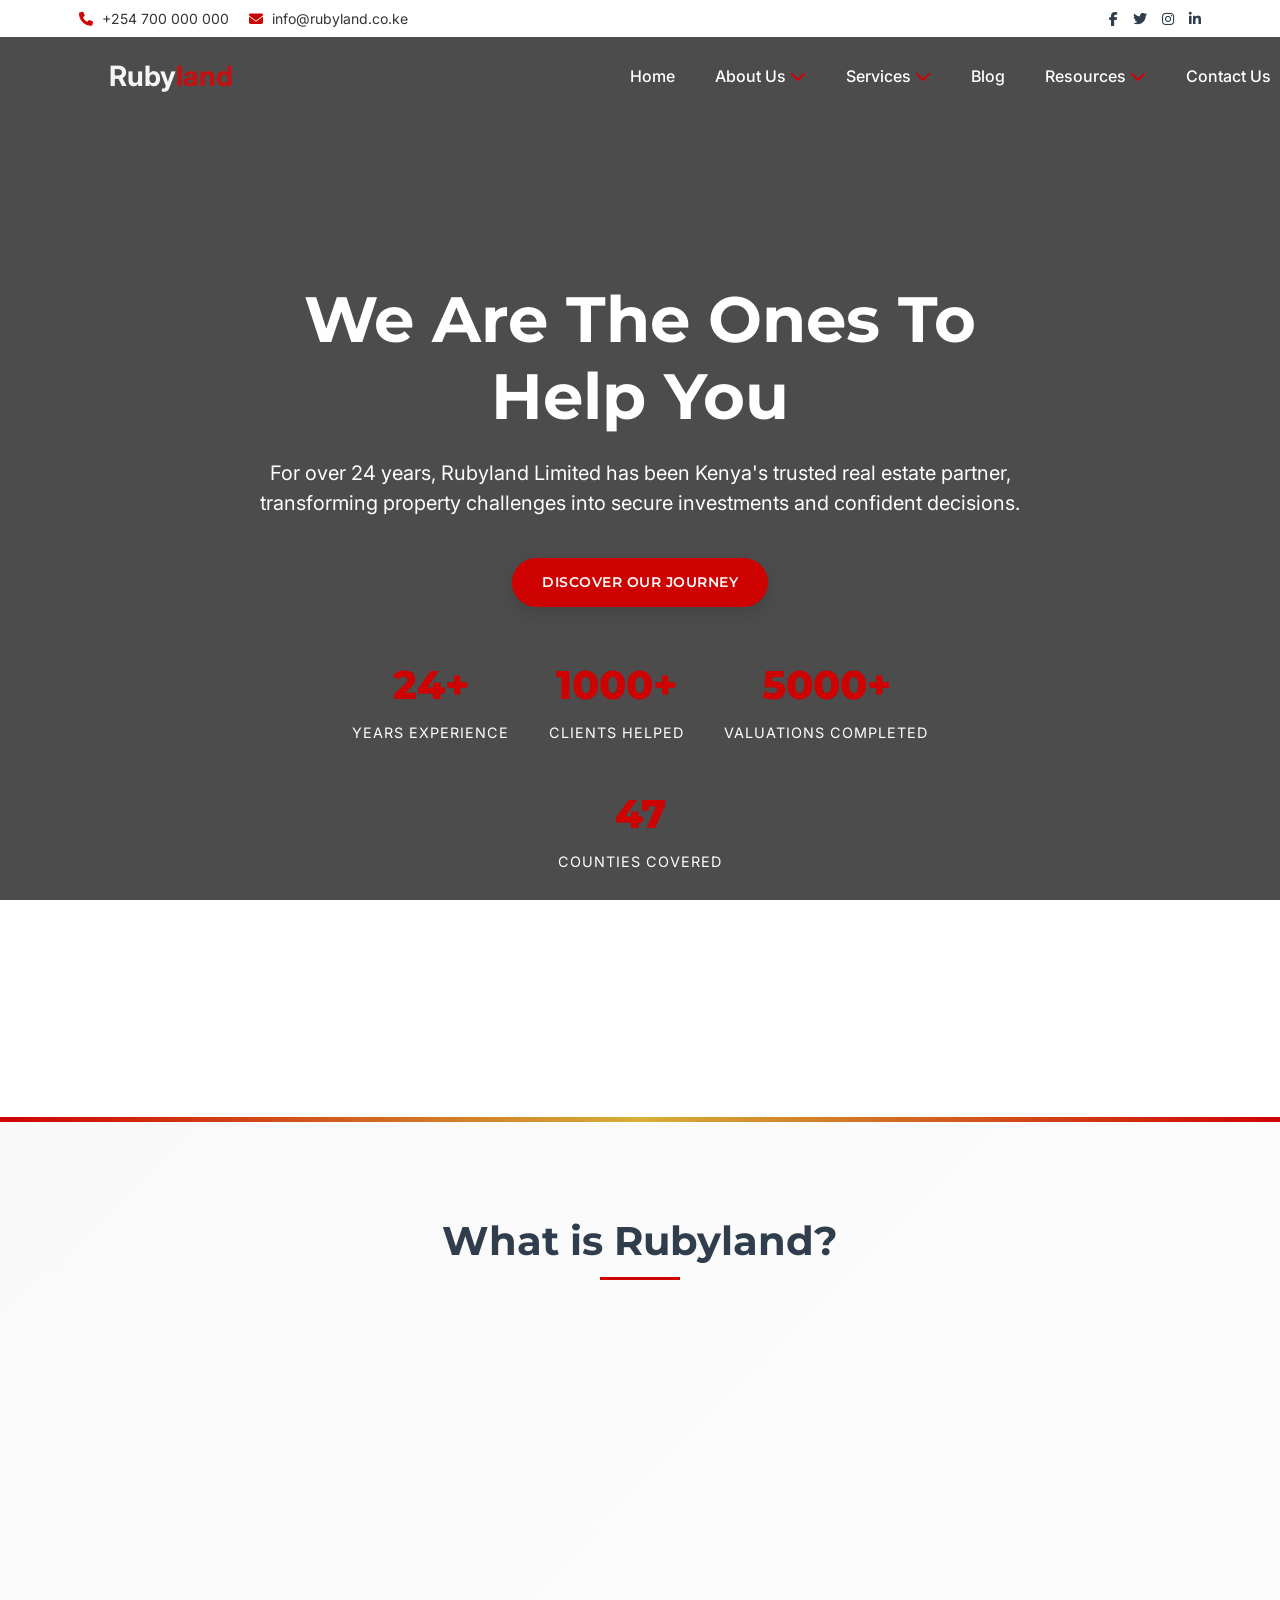
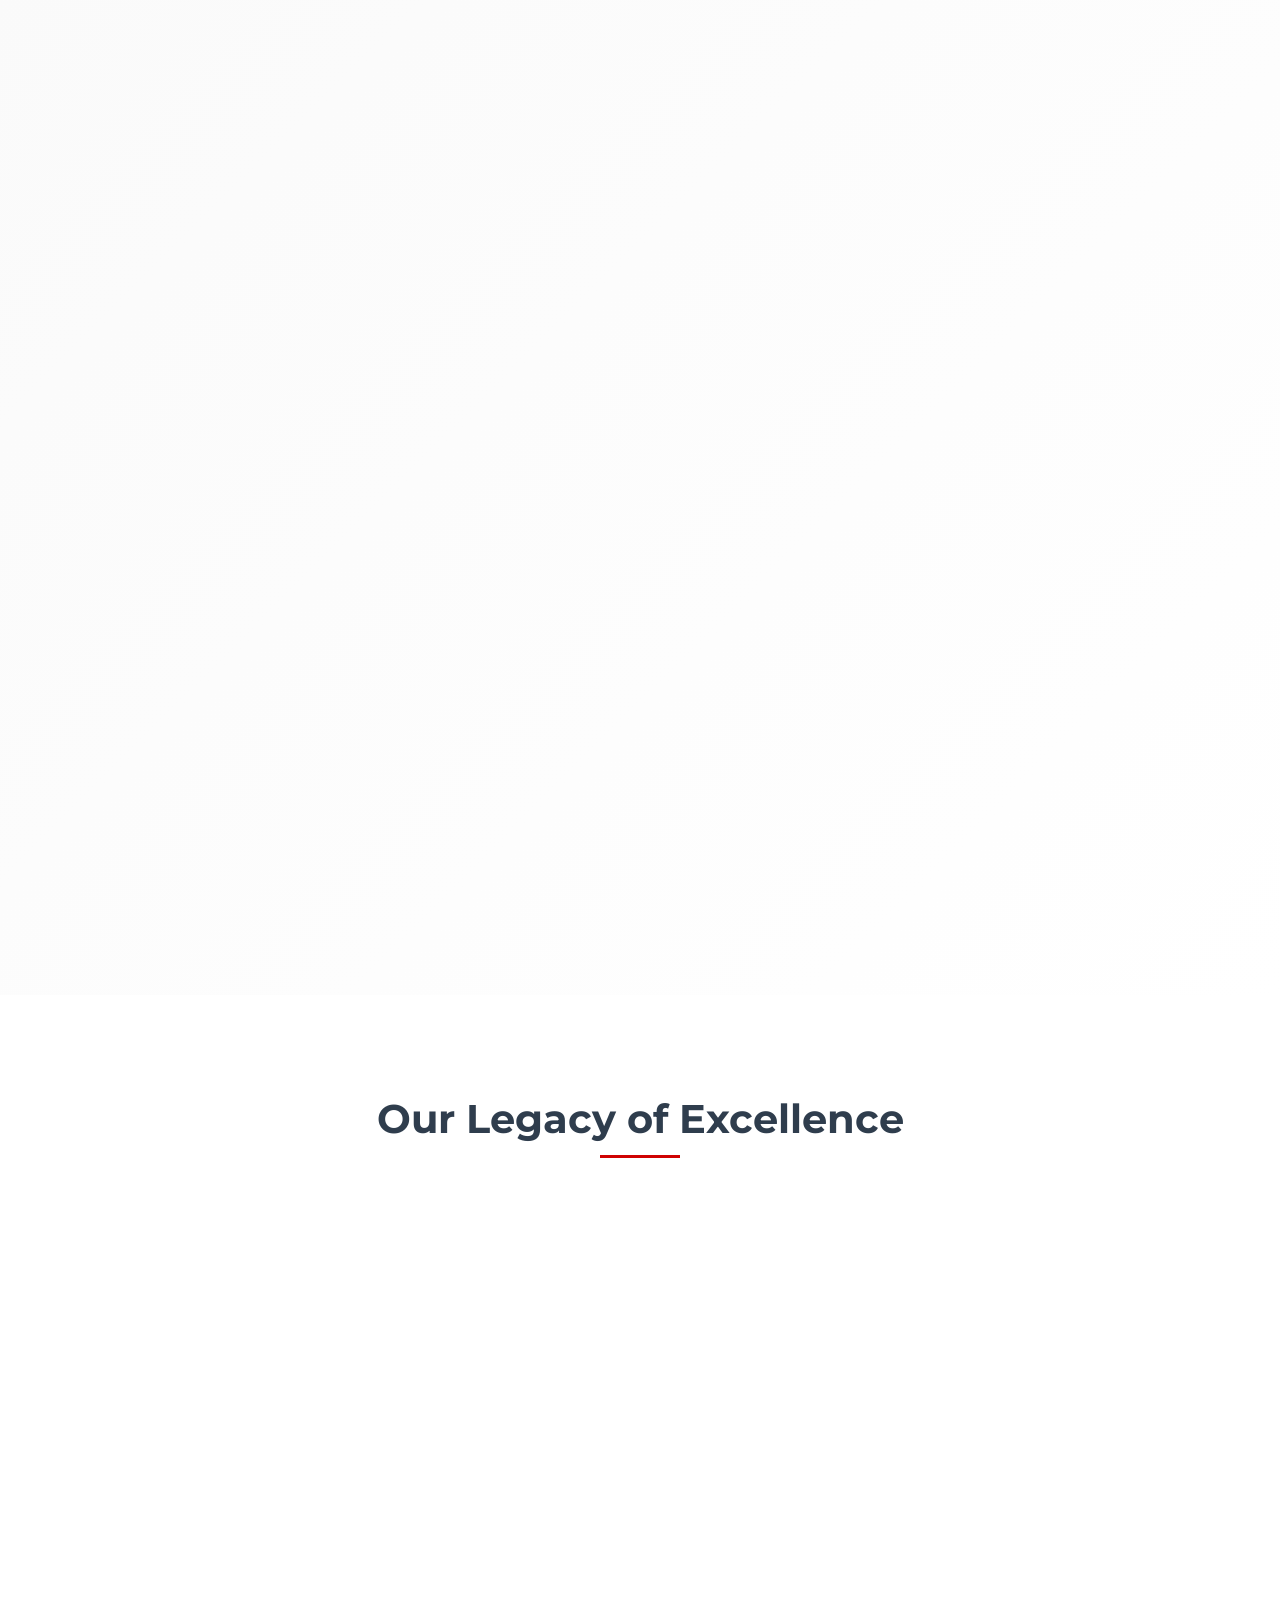
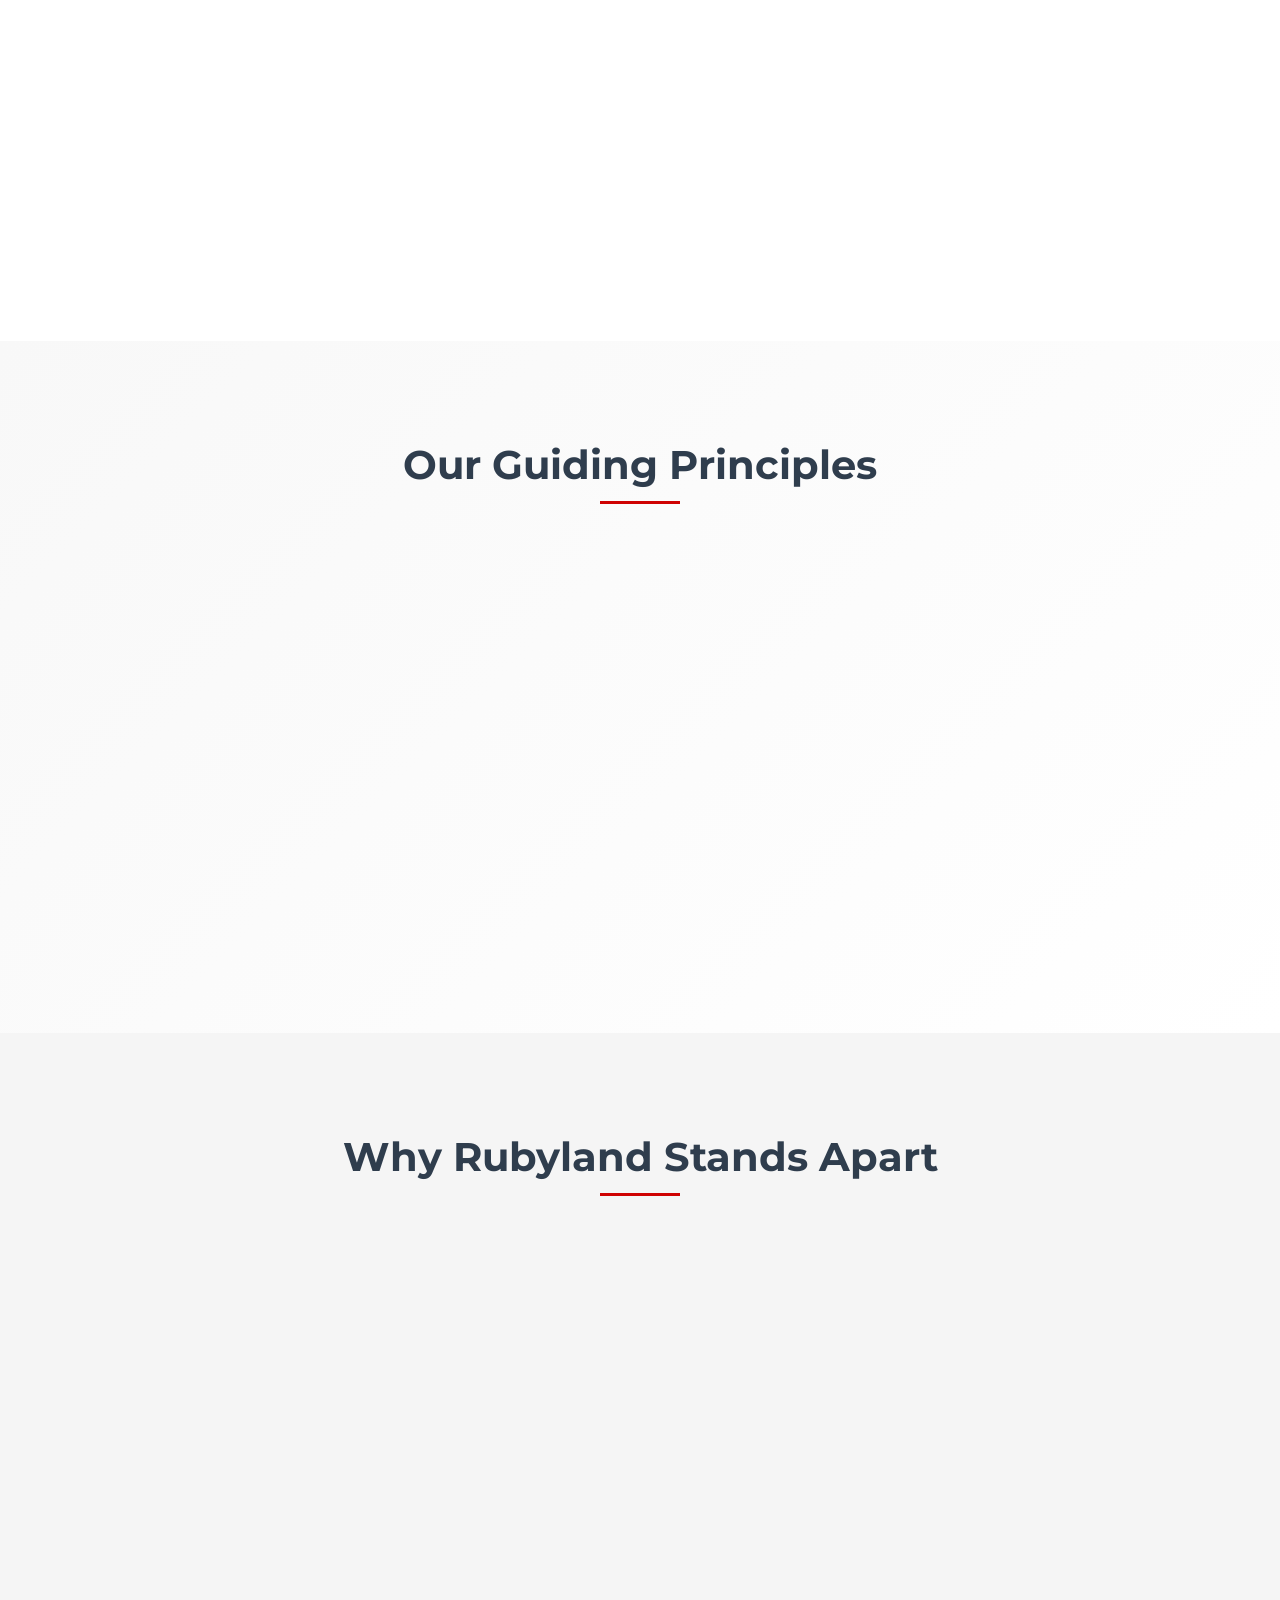
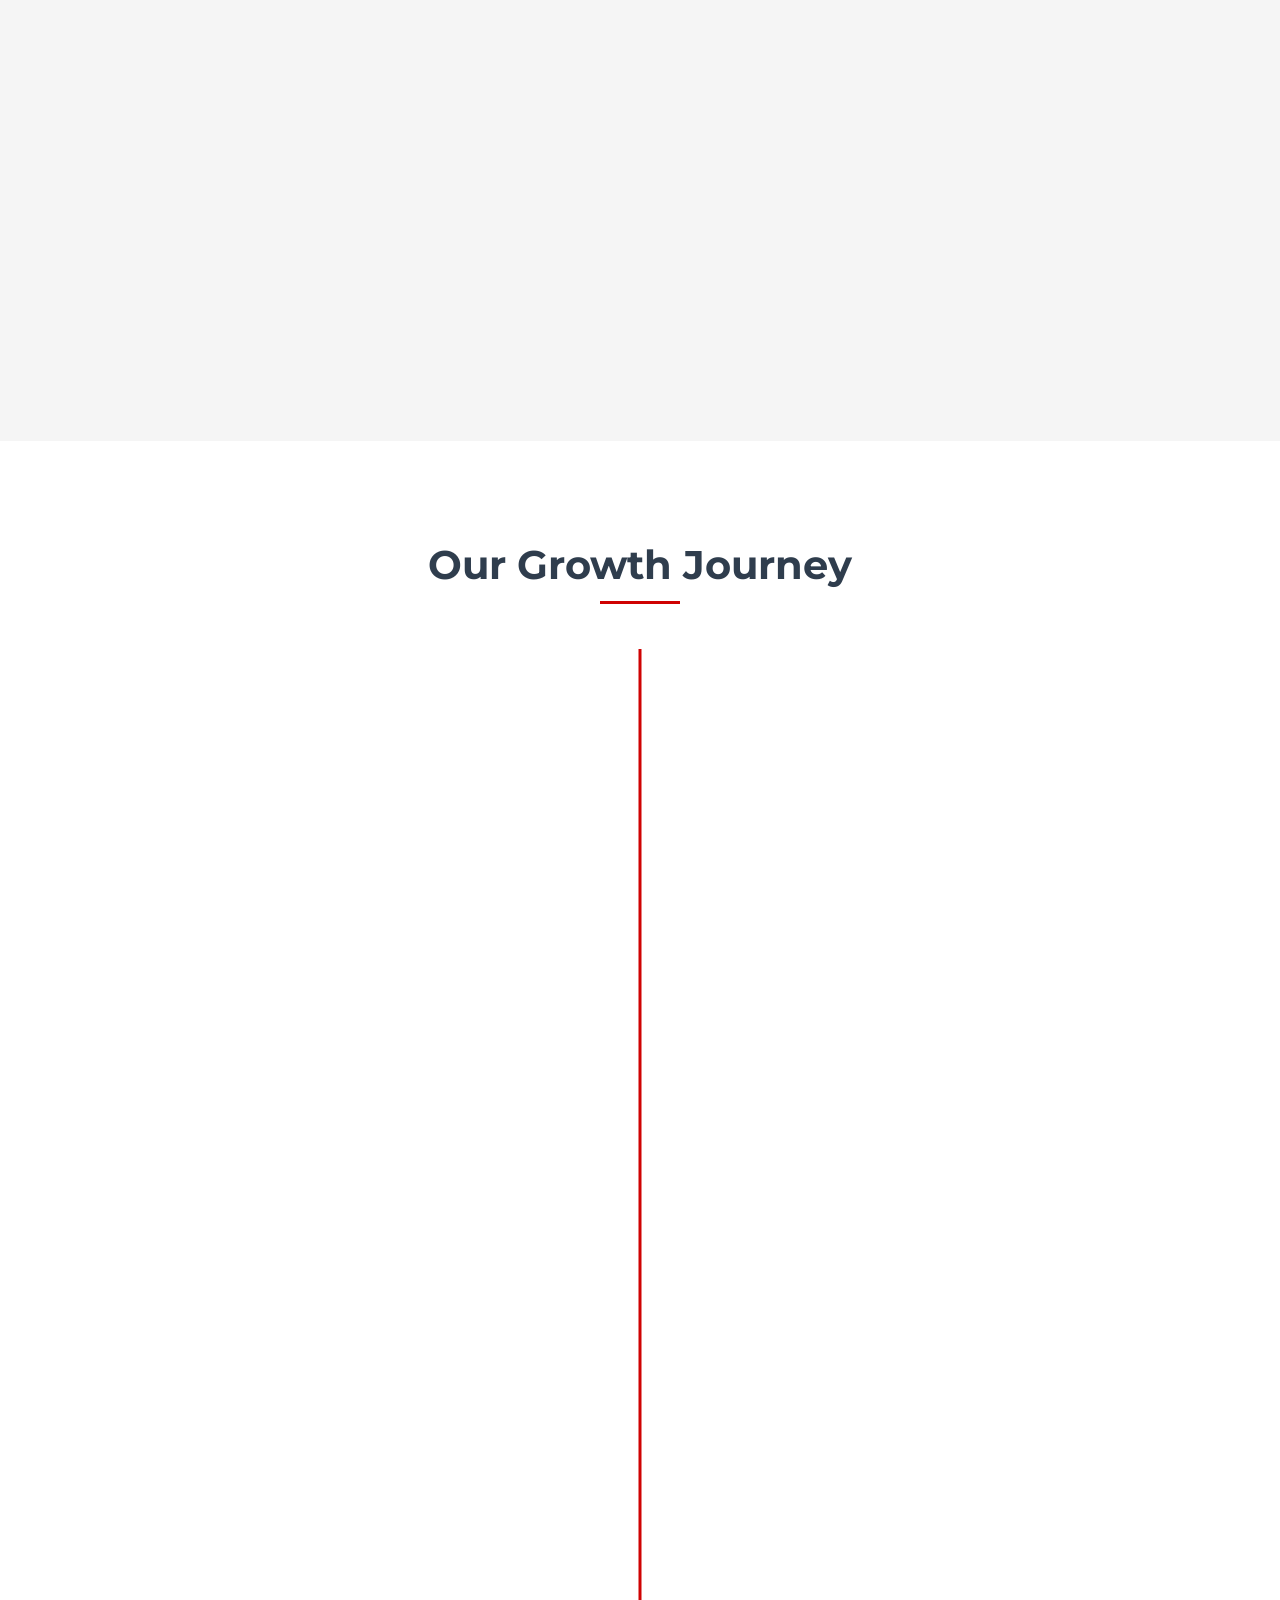
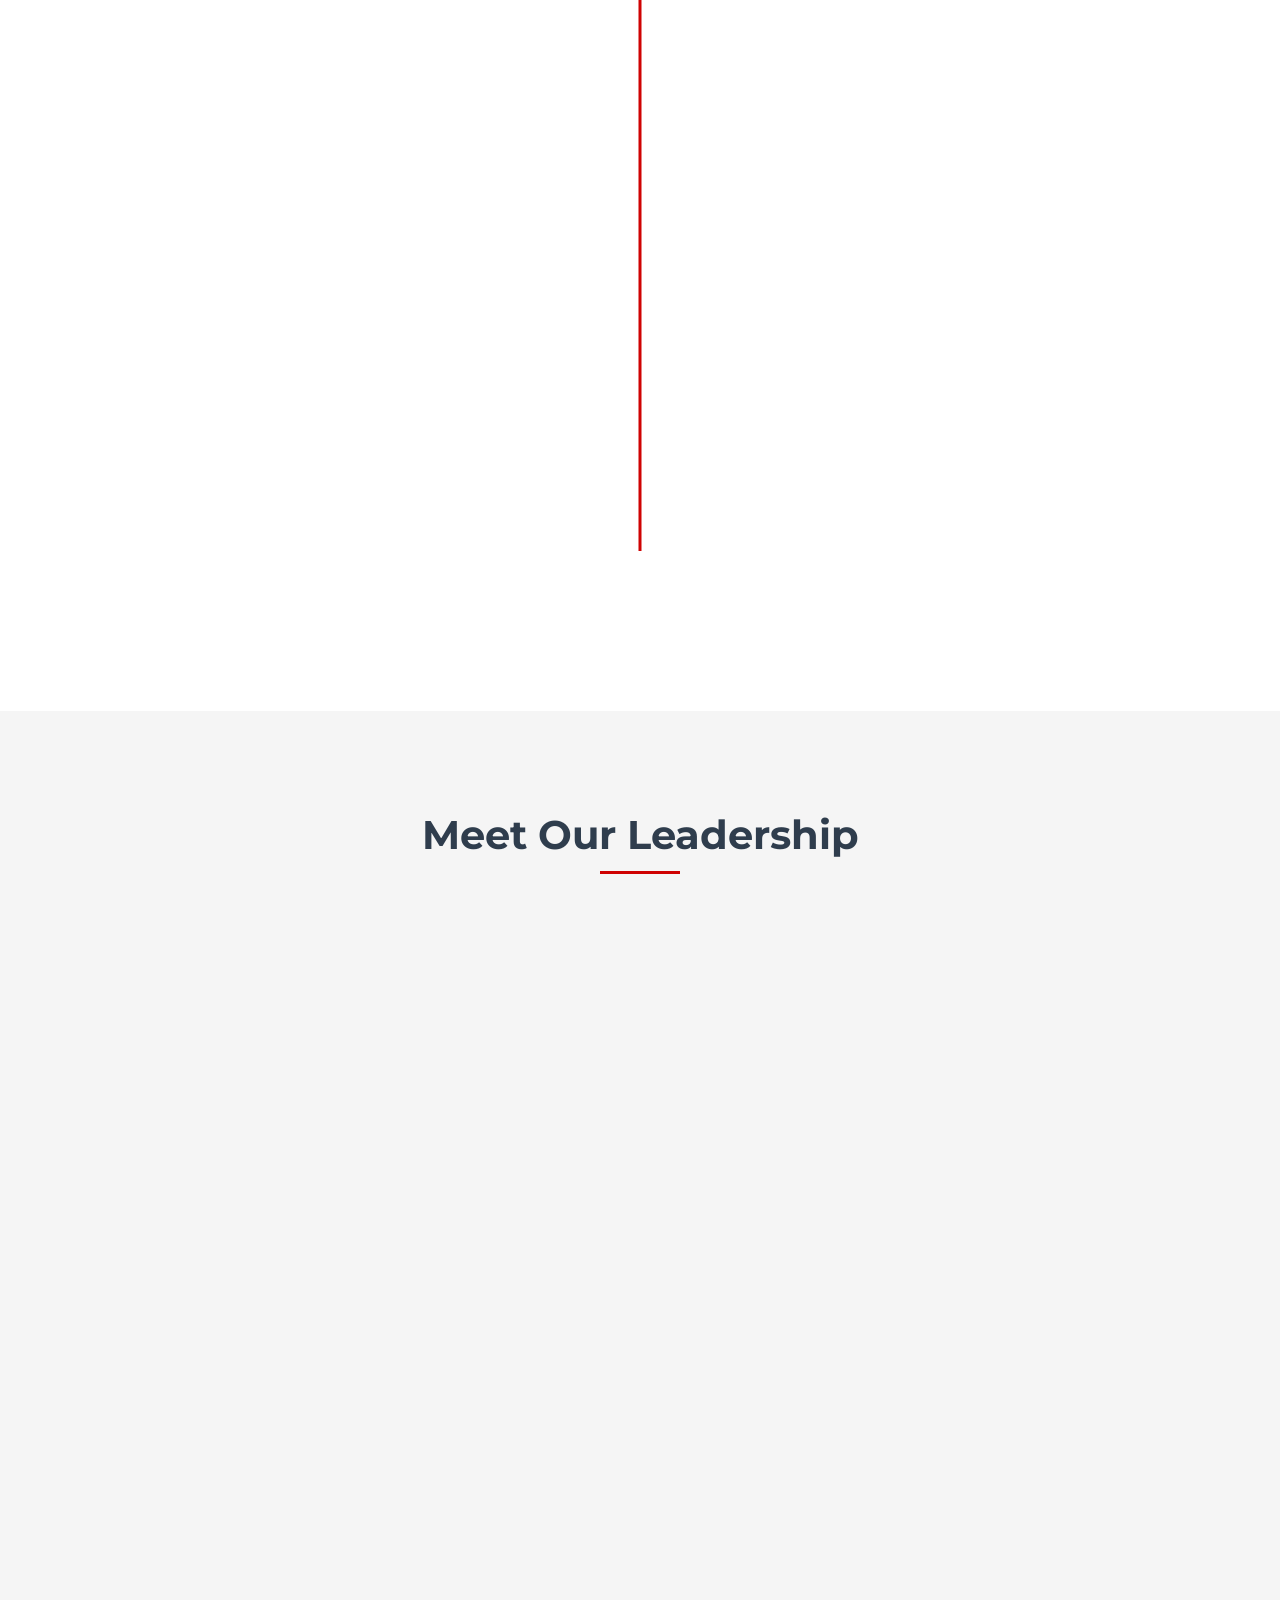
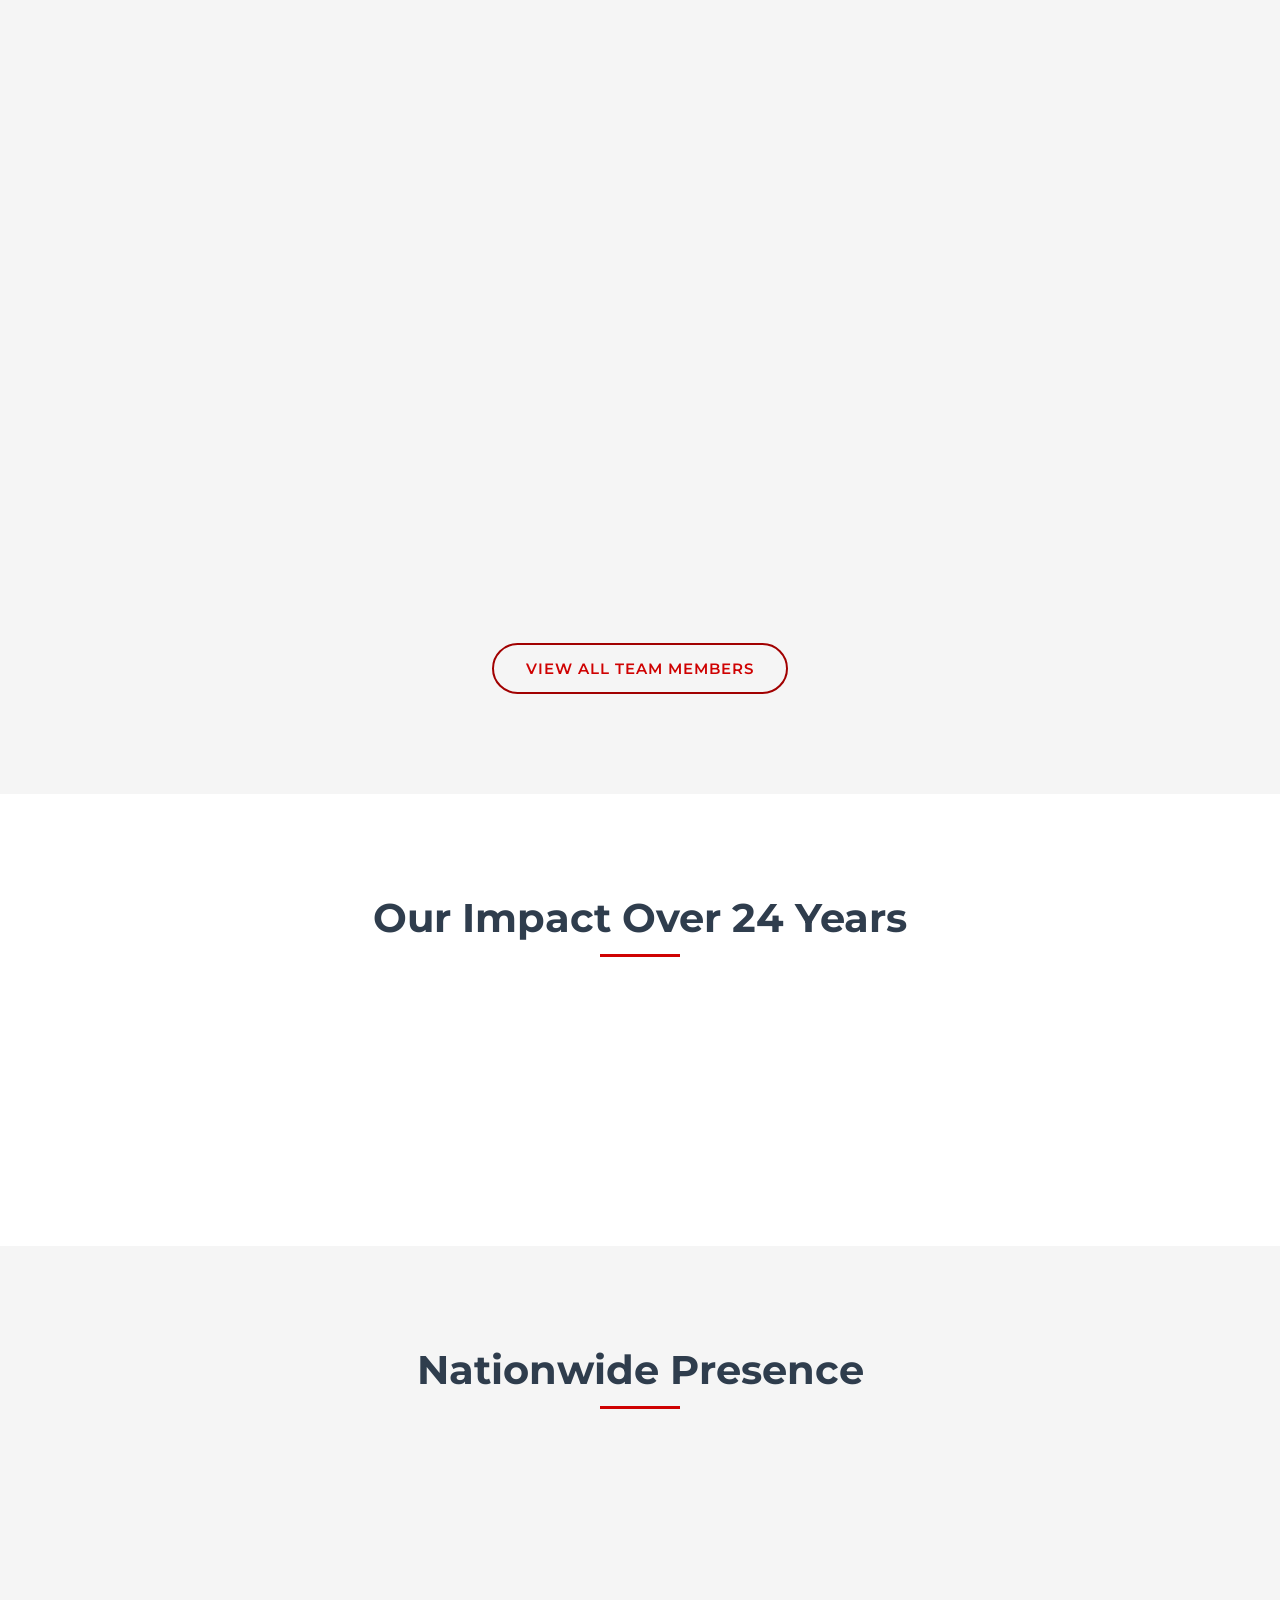
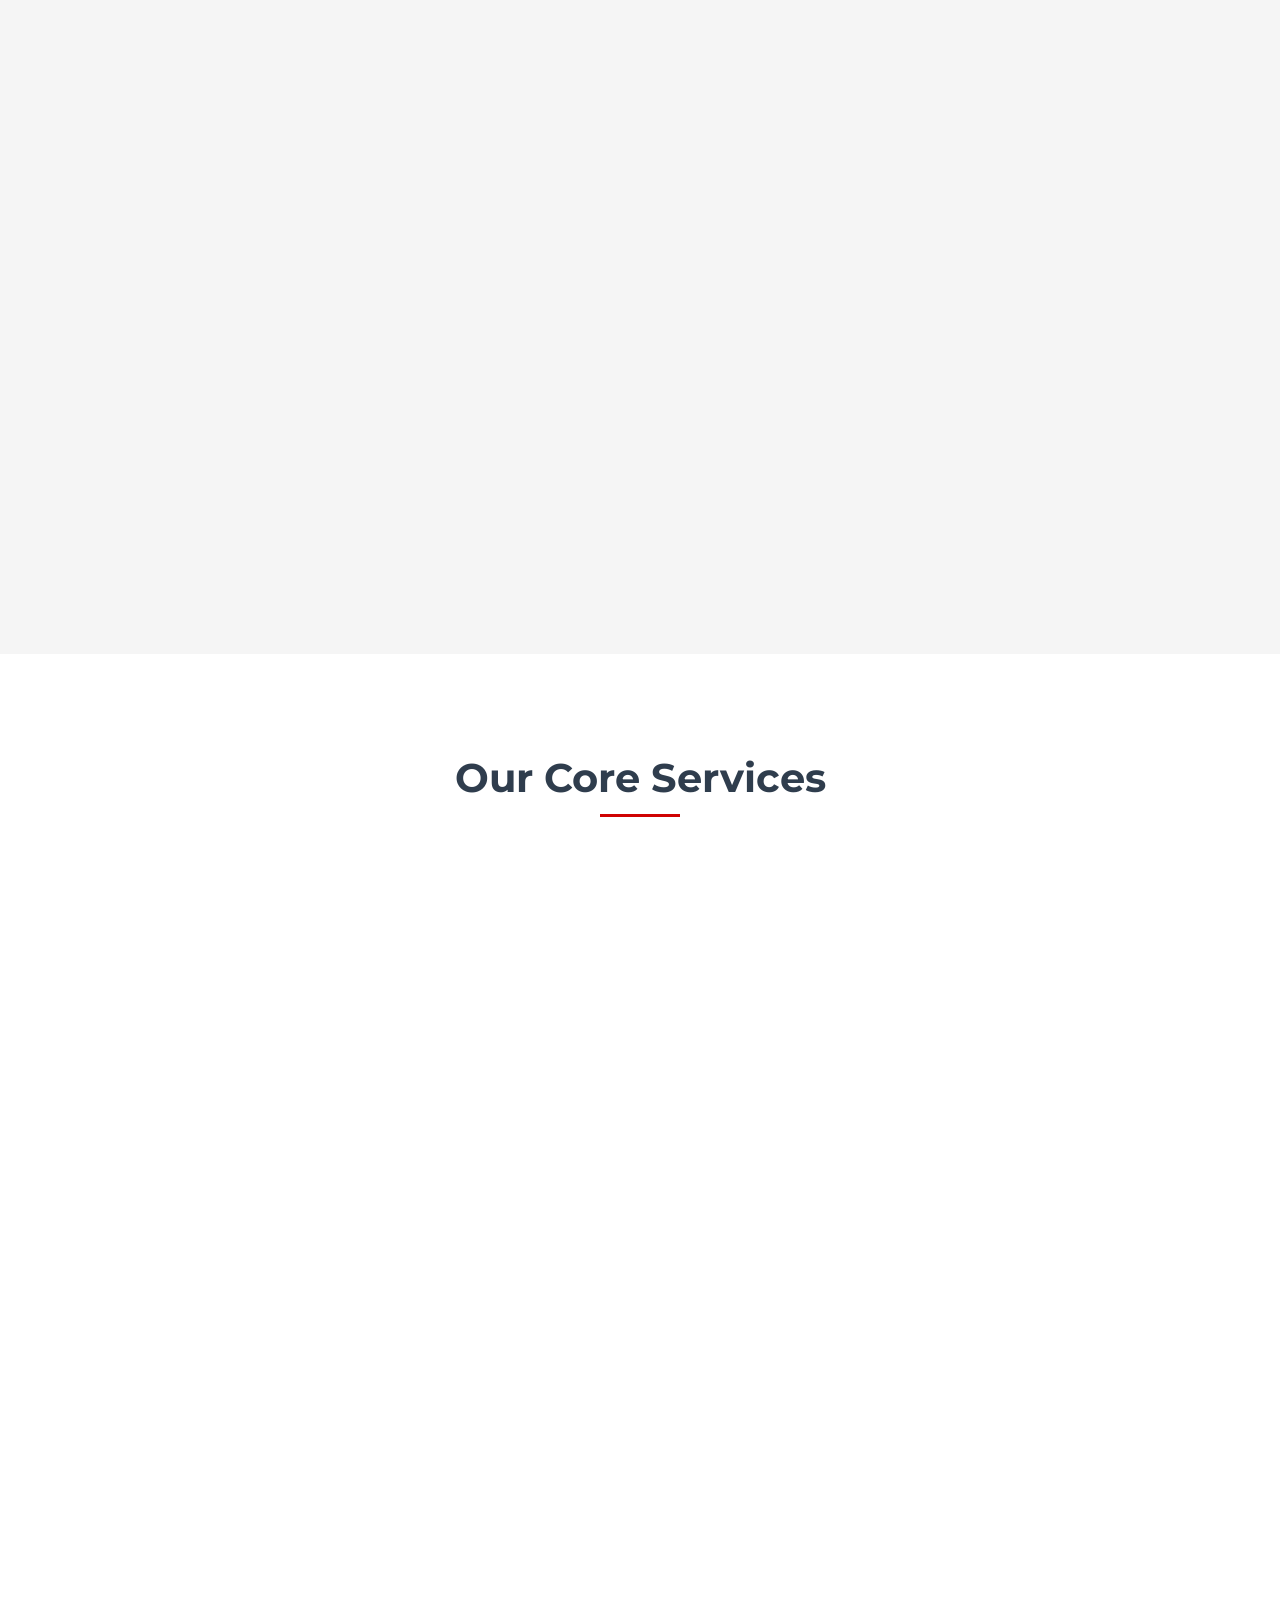
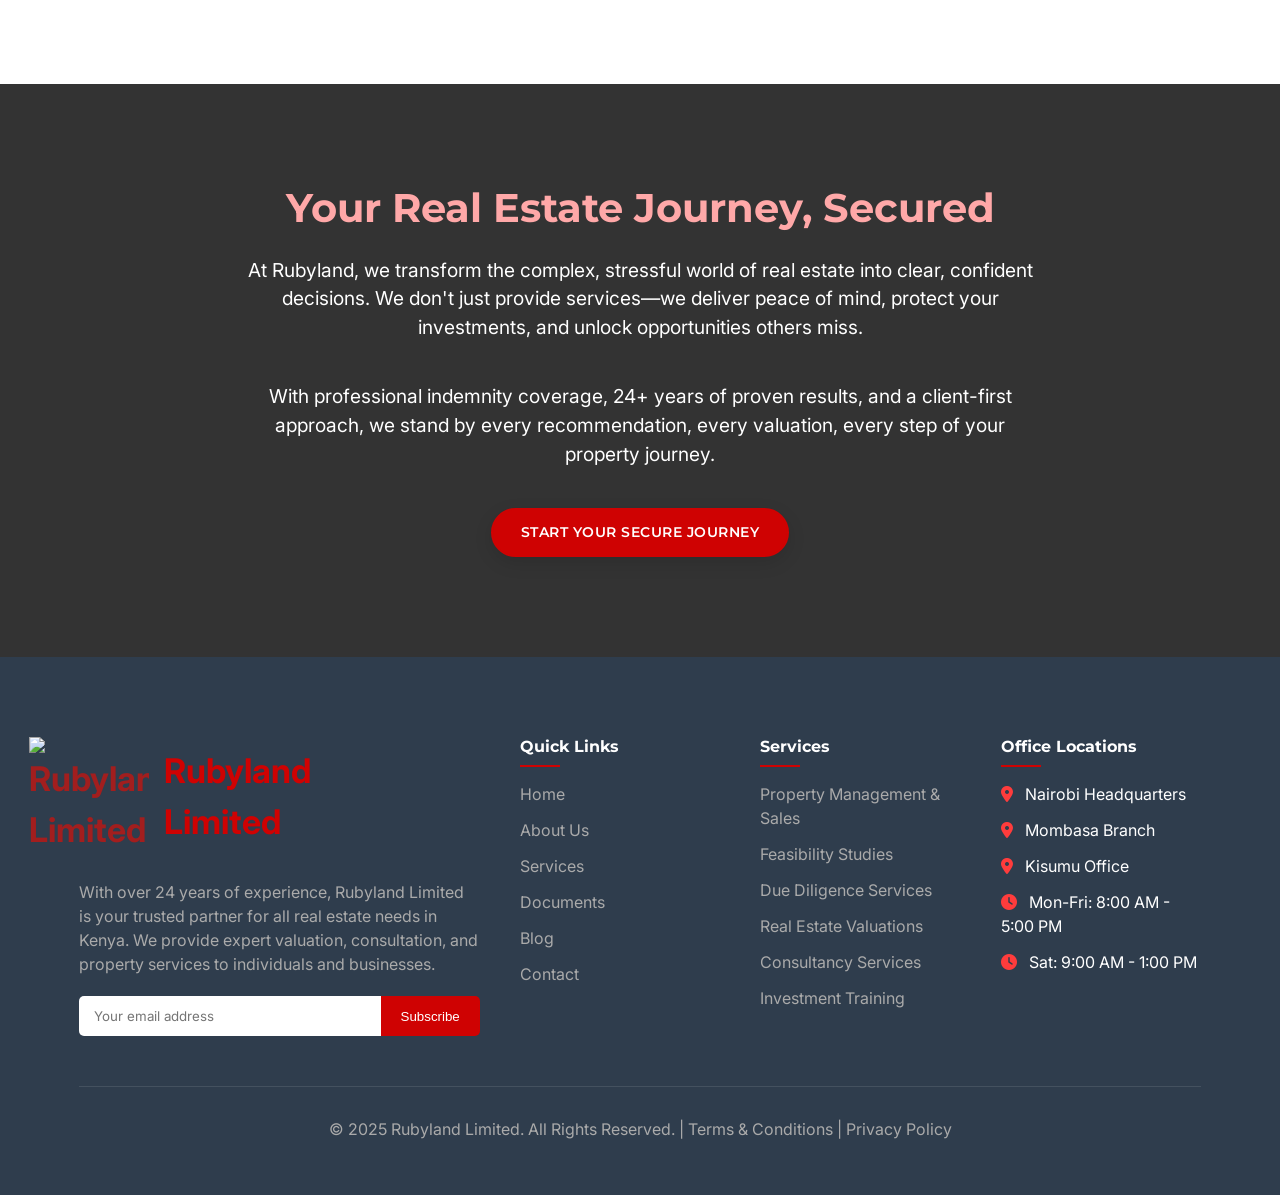
==== commit d8102c3b: "Mobile viewages and few color changes" ====
--- a/public/About Us.html
+++ b/public/About Us.html
@@ -12,9 +12,12 @@
     <link rel="preconnect" href="https://fonts.googleapis.com">
     <link rel="preconnect" href="https://fonts.gstatic.com" crossorigin>
     <link href="https://fonts.googleapis.com/css2?family=Montserrat:wght@400;500;600;700;800&family=Inter:wght@300;400;500;600&display=swap" rel="stylesheet">
+    <link rel="stylesheet" href="https://cdn.jsdelivr.net/npm/@tabler/icons-webfont@latest/dist/tabler-icons.min.css" />
     
     <!-- ApexCharts -->
     <script src="https://cdn.jsdelivr.net/npm/apexcharts@3.46.0/dist/apexcharts.min.js"></script>
+    <script src="Assets/js/header.js" type="text/javascript" defer></script>
+    <script src="Assets/js/footer.js" type="text/javascript" defer></script>
     
     <!-- Favicon -->
     <link rel="icon" type="image/png" href="assets/img/logo ONLY.png"/>
@@ -50,76 +53,82 @@
             <ul class="nav-links">
                 <li><a href="index.html">Home</a></li>
                 <li class="dropdown">
-                    <a href="#">About Us <i class="fas fa-chevron-down"></i></a>
+                    <a href="#" class="dropdown-toggle-title">About Us <i class="fas fa-chevron-down"></i></a>
                     <div class="dropdown-content">
-                        <a href="#">Who We Are</a>
-                        <a href="#">The Team</a>
-                        <a href="#">Our Story</a>
-                        <a href="#">Branches</a>
+                        <a href="About Us.html#what-is-rubyland">Who We Are</a>
+                        <a href="About Us.html#the-team">The Team</a>
+                        <a href="About Us.html#our-story">Our Story</a>
+                        <a href="About Us.html#branches">Branches</a>
                     </div>
                 </li>
                 <li class="dropdown">
-                    <a href="#">Services <i class="fas fa-chevron-down"></i></a>
+                    <a href="#" class="dropdown-toggle-title">Services <i class="fas fa-chevron-down"></i></a>
                     <div class="dropdown-content services-dropdown">
-                        <div class="service-item">
+                        <div class="service-item" onclick="window.location.href='Property managment.html'">
                             <div class="service-icon">
                                 <i class="fas fa-home"></i>
                             </div>
                             <div class="service-info">
-                                <h4>Property Valuation</h4>
-                                <p>Accurate property assessments for various purposes</p>
+                                <h4>Property Management & Sales</h4>
+                                <p>Informed property management outcomes</p>
                             </div>
                         </div>
-                        <div class="service-item">
+                        <div class="service-item" onclick="window.location.href='Feasibility Study.html'">
                             <div class="service-icon">
-                                <i class="fas fa-search"></i>
+                                <i class="ti ti-calculator"></i>
                             </div>
                             <div class="service-info">
-                                <h4>Property Search</h4>
-                                <p>Find your ideal property with our expert guidance</p>
+                                <h4>Feasibility Study</h4>
+                                <p>Feasibility grounded in data</p>
                             </div>
                         </div>
-                        <div class="service-item">
+                        <div class="service-item" onclick="window.location.href='Due Diligence Services.html'">
                             <div class="service-icon">
                                 <i class="fas fa-file-contract"></i>
                             </div>
                             <div class="service-info">
-                                <h4>Title Deed Services</h4>
-                                <p>Secure and verify your property ownership documents</p>
+                                <h4>Due Diligence Services</h4>
+                                <p>Is this property clean?</p>
                             </div>
                         </div>
-                        <div class="service-item">
+                        <div class="service-item" onclick="window.location.href='Real Estate Valuations & Appraisal.html'">
                             <div class="service-icon">
                                 <i class="fas fa-chart-line"></i>
                             </div>
                             <div class="service-info">
-                                <h4>Market Analysis</h4>
-                                <p>Comprehensive real estate market insights</p>
+                                <h4>Real Estate Valuations & Appraisal</h4>
+                                <p>Professional property valuation services</p>
                             </div>
                         </div>
-                        <div class="service-item">
+                        <div class="service-item" onclick="window.location.href='Consultancy Services.html'">
                             <div class="service-icon">
                                 <i class="fas fa-handshake"></i>
                             </div>
                             <div class="service-info">
-                                <h4>Consultation</h4>
-                                <p>Expert advice for all your real estate concerns</p>
+                                <h4>Consultancy Services</h4>
+                                <p>Strategic guidance for decisionss</p>
                             </div>
                         </div>
-                        <div class="service-item">
+                        <div class="service-item" onclick="window.location.href='Training Services.html'">
                             <div class="service-icon">
                                 <i class="fas fa-graduation-cap"></i>
                             </div>
                             <div class="service-info">
-                                <h4>Training</h4>
-                                <p>Real estate investment education and workshops</p>
+                                <h4>Training Services</h4>
+                                <p>Risk-aware real estate training</p>
                             </div>
                         </div>
                     </div>
                 </li>
                 <li><a href="#">Blog</a></li>
-                <li><a href="listings.html">Available Listings</a></li>
-                <li><a href="contact.html" class="active">Contact Us</a></li>
+                <li class="dropdown">
+                    <a class="dropdown-toggle-title" href="#">Resources <i class="fas fa-chevron-down"></i></a>
+                    <div class="dropdown-content">
+                    <a href="#">Downloads</a>
+                        <a href="listing.html">Available Listings</a>
+                    </div>
+                </li>
+                <li><a href="contact us.html" class="active">Contact Us</a></li>
             </ul>
         </div>
     </nav>
@@ -224,7 +233,7 @@
             <h2 class="section-title">Our Legacy of Excellence</h2>
             <div class="story-container">
                 <div class="story-content animate-on-scroll">
-                    <h2>24 Years of Transforming Real Estate in Kenya</h2>
+                    <h2>24+ Years of Transforming Real Estate in Kenya</h2>
                     <p>Founded in 1999, Rubyland Limited emerged from a simple yet powerful vision: to bring transparency, expertise, and trust to Kenya's real estate market. What began as a small valuation firm has grown into East Africa's premier real estate consultancy.</p>
                     <p>We've witnessed the market's evolution, navigated economic shifts, and consistently delivered results that protect and grow our clients' investments. Our journey is marked by thousands of successful transactions, lasting client relationships, and an unwavering commitment to ethical practice.</p>
                     <p>Today, with offices across Kenya and expanding regional presence, we continue to set the standard for real estate excellence, guided by our founding principles of integrity, expertise, and client-first service.</p>
@@ -367,65 +376,65 @@
             <div class="team-grid">
                 <div class="team-card animate-on-scroll">
                     <div class="team-img">
-                        <img src="https://images.unsplash.com/photo-1560250097-0b93528c311a?ixlib=rb-4.0.3&auto=format&fit=crop&w=1000&q=80" alt="John Kamau">
-                    </div>
-                    <div class="team-info">
-                        <h4>John Kamau</h4>
+                        <img src="https://ucbtfvahdauhpficujre.supabase.co/storage/v1/object/public/Team/Charles%20Peter%20(Wa%20Elias).jpg" alt="Charles Peter Mwangi">
+                    </div>
+                    <div class="team-info">
+                        <h4>Charles Peter Mwangi</h4>
                         <p class="team-role">Founder & CEO</p>
                         <p>24+ years real estate experience. Chartered Valuer.</p>
                     </div>
                 </div>
                 <div class="team-card animate-on-scroll">
                     <div class="team-img">
-                        <img src="https://images.unsplash.com/photo-1573496359142-b8d87734a5a2?ixlib=rb-4.0.3&auto=format&fit=crop&w=1000&q=80" alt="Sarah Wanjiku">
-                    </div>
-                    <div class="team-info">
-                        <h4>Sarah Wanjiku</h4>
-                        <p class="team-role">Director of Operations</p>
-                        <p>18 years in property management and development.</p>
+                        <img src="https://ucbtfvahdauhpficujre.supabase.co/storage/v1/object/public/Team/Grace%20W%20Muiruri%20(Nyina%20Elias).jpg" alt="Grace W. Muiruri">
+                    </div>
+                    <div class="team-info">
+                        <h4>Grace W. Muiruri</h4>
+                        <p class="team-role">Executive Director</p>
+                        <p>24+ years in property management and development.</p>
                     </div>
                 </div>
                 <div class="team-card animate-on-scroll">
                     <div class="team-img">
-                        <img src="https://images.unsplash.com/photo-1472099645785-5658abf4ff4e?ixlib=rb-4.0.3&auto=format&fit=crop&w=1000&q=80" alt="Michael Otieno">
-                    </div>
-                    <div class="team-info">
-                        <h4>Michael Otieno</h4>
-                        <p class="team-role">Head of Valuation</p>
-                        <p>15+ years, registered valuer with financial institutions.</p>
+                        <img src="https://ucbtfvahdauhpficujre.supabase.co/storage/v1/object/public/Team/IMG-20200121-WA0004_uid_65c5d3f4ea8ae.jpg" alt="Rosebell Mwaura">
+                    </div>
+                    <div class="team-info">
+                        <h4>Rosebell Mwaura</h4>
+                        <p class="team-role">Associate Director; Business Development</p>
+                        <p></p>
                     </div>
                 </div>
                 <div class="team-card animate-on-scroll">
                     <div class="team-img">
-                        <img src="https://images.unsplash.com/photo-1580489944761-15a19d654956?ixlib=rb-4.0.3&auto=format&fit=crop&w=1000&q=80" alt="Grace Akinyi">
-                    </div>
-                    <div class="team-info">
-                        <h4>Grace Akinyi</h4>
-                        <p class="team-role">Legal Director</p>
+                        <img src="https://ucbtfvahdauhpficujre.supabase.co/storage/v1/object/public/Team/david_kinuthia_uid_65c5d431c09a7.jpg" alt="David Kinuthia">
+                    </div>
+                    <div class="team-info">
+                        <h4>David Kinuthia</h4>
+                        <p class="team-role">Board Member and Marketing Consultant</p>
+                        <p>15+ years in marketing.</p>
+                    </div>
+                </div>
+                <div class="team-card animate-on-scroll">
+                    <div class="team-img">
+                        <img src="https://ucbtfvahdauhpficujre.supabase.co/storage/v1/object/public/Team/jonathan_warui_uid_65c5d45dc921c.jpg" alt="Jonathan Karoki">
+                    </div>
+                    <div class="team-info">
+                        <h4>Jonathan Karoki</h4>
+                        <p class="team-role">Board Member and Legal Counsel</p>
                         <p>LLB, LLM, specializing in real estate law and compliance.</p>
                     </div>
                 </div>
                 <div class="team-card animate-on-scroll">
                     <div class="team-img">
-                        <img src="https://images.unsplash.com/photo-1507003211169-0a1dd7228f2d?ixlib=rb-4.0.3&auto=format&fit=crop&w=1000&q=80" alt="David Njoroge">
-                    </div>
-                    <div class="team-info">
-                        <h4>David Njoroge</h4>
-                        <p class="team-role">Head of Research</p>
-                        <p>PhD in Urban Planning, market analysis expert.</p>
-                    </div>
-                </div>
-                <div class="team-card animate-on-scroll">
-                    <div class="team-img">
-                        <img src="https://images.unsplash.com/photo-1534528741775-53994a69daeb?ixlib=rb-4.0.3&auto=format&fit=crop&w=1000&q=80" alt="Maryanne Kariuki">
-                    </div>
-                    <div class="team-info">
-                        <h4>Maryanne Kariuki</h4>
-                        <p class="team-role">Client Relations Director</p>
-                        <p>12+ years in client service and portfolio management.</p>
-                    </div>
-                </div>
-                <div class="team-card animate-on-scroll">
+                        <img src="https://ucbtfvahdauhpficujre.supabase.co/storage/v1/object/public/Team/Screenshot-2025-02-04-at-15.06.10_uid_67a2031be1e7a.png" alt="Purity W. Wamuyu (Ms)">
+                    </div>
+                    <div class="team-info">
+                        <h4>Purity W. Wamuyu (Ms)</h4>
+                        <p class="team-role">Regional Manager - Coast Region</p>
+                        <p></p>
+                    </div>
+                </div>
+                <div class="team-card animate-on-scroll" style="display:none;">
                     <div class="team-img">
                         <img src="https://images.unsplash.com/photo-1507591064344-4c6ce005-128?ixlib=rb-4.0.3&auto=format&fit=crop&w=1000&q=80" alt="Peter Mwangi">
                     </div>
@@ -435,7 +444,7 @@
                         <p>Chartered Surveyor with 20+ years international experience.</p>
                     </div>
                 </div>
-                <div class="team-card animate-on-scroll">
+                <div class="team-card animate-on-scroll"  style="display:none;">
                     <div class="team-img">
                         <img src="https://images.unsplash.com/photo-1519085360753-af0119f7cbe7?ixlib=rb-4.0.3&auto=format&fit=crop&w=1000&q=80" alt="Elizabeth Adhiambo">
                     </div>
@@ -447,7 +456,7 @@
                 </div>
             </div>
             <div class="show-more-container">
-                <button id="showMoreTeam" class="btn btn-outline">View All Team Members</button>
+                <button id="showMoreTeam" class="services-btn">View All Team Members</button>
             </div>
         </div>
     </section>
@@ -468,50 +477,43 @@
         <div class="container">
             <h2 class="section-title">Nationwide Presence</h2>
             <div class="map-container animate-on-scroll">
-                <!-- Simplified Kenya map with pins -->
-                <svg class="kenya-map" viewBox="0 0 800 800" xmlns="http://www.w3.org/2000/svg">
-    <!-- Kenya outline in primary red color -->
-    <path d="M400,100 L500,150 L550,250 L500,350 L450,400 L400,450 L350,500 L300,550 L250,600 L200,650 L150,600 L100,550 L150,450 L200,350 L250,250 L300,150 Z" 
-          fill="none" 
-          stroke="#cf0202" 
-          stroke-width="4"
-          stroke-linejoin="round"/>
-    
-    <!-- Nairobi Pin -->
-    <g class="map-pin" data-city="nairobi" style="left: 50%; top: 40%; transform: translate(-50%, -50%) rotate(-45deg);">
-        <circle cx="0" cy="0" r="14" fill="#cf0202" class="pin-circle"/>
-        <circle cx="0" cy="0" r="7" fill="white"/>
-        <animate attributeName="opacity" values="1;0.7;1" dur="2s" repeatCount="indefinite"/>
-    </g>
-    
-    <!-- Mombasa Pin -->
-    <g class="map-pin" data-city="mombasa" style="left: 70%; top: 70%; transform: translate(-50%, -50%) rotate(-45deg);">
-        <circle cx="0" cy="0" r="14" fill="#cf0202" class="pin-circle"/>
-        <circle cx="0" cy="0" r="7" fill="white"/>
-        <animate attributeName="opacity" values="1;0.7;1" dur="2s" repeatCount="indefinite" begin="0.5s"/>
-    </g>
-    
-    <!-- Kisumu Pin -->
-    <g class="map-pin" data-city="kisumu" style="left: 40%; top: 60%; transform: translate(-50%, -50%) rotate(-45deg);">
-        <circle cx="0" cy="0" r="14" fill="#cf0202" class="pin-circle"/>
-        <circle cx="0" cy="0" r="7" fill="white"/>
-        <animate attributeName="opacity" values="1;0.7;1" dur="2s" repeatCount="indefinite" begin="1s"/>
-    </g>
-    
-    <!-- Nakuru Pin -->
-    <g class="map-pin" data-city="nakuru" style="left: 45%; top: 45%; transform: translate(-50%, -50%) rotate(-45deg);">
-        <circle cx="0" cy="0" r="14" fill="#cf0202" class="pin-circle"/>
-        <circle cx="0" cy="0" r="7" fill="white"/>
-        <animate attributeName="opacity" values="1;0.7;1" dur="2s" repeatCount="indefinite" begin="1.5s"/>
-    </g>
-    
-    <!-- City labels (optional, shown on hover) -->
-    <text x="50%" y="35%" text-anchor="middle" fill="#cf0202" font-size="18" font-weight="bold" opacity="0" class="city-label" data-city="nairobi">Nairobi</text>
-    <text x="72%" y="68%" text-anchor="middle" fill="#cf0202" font-size="18" font-weight="bold" opacity="0" class="city-label" data-city="mombasa">Mombasa</text>
-    <text x="38%" y="58%" text-anchor="middle" fill="#cf0202" font-size="18" font-weight="bold" opacity="0" class="city-label" data-city="kisumu">Kisumu</text>
-    <text x="43%" y="42%" text-anchor="middle" fill="#cf0202" font-size="18" font-weight="bold" opacity="0" class="city-label" data-city="nakuru">Nakuru</text>
-</svg>
-                
+                <div class="map-container">
+  <!-- Base map image -->
+  <img
+    src="Assets/img/Kenya Map.png"
+    alt="Kenya Map"
+    class="kenya-map-img"
+  />
+
+  <!-- Overlay layer -->
+  <div class="map-overlay">
+
+    <!-- Nairobi -->
+    <div class="map-pin" data-city="nairobi" style="left:52%; top:40%;">
+      <span class="pin-dot"><i class="ti ti-map-pin"></i></span>
+    </div>
+
+    <!-- Nakuru -->
+    <div class="map-pin" data-city="nakuru" style="left:47%; top:38%;">
+      <span class="pin-dot"><i class="ti ti-map-pin"></i></span>
+    </div>
+
+    <!-- Kisumu -->
+    <div class="map-pin" data-city="kisumu" style="left:35%; top:45%;">
+      <span class="pin-dot"><i class="ti ti-map-pin"></i></span>
+    </div>
+
+    <!-- Mombasa -->
+    <div class="map-pin" data-city="mombasa" style="left:67%; top:67%;">
+      <span class="pin-dot"><i class="ti ti-map-pin"></i></span>
+    </div>
+
+  </div>
+
+  <!-- Tooltip -->
+  <div id="pinTooltip" class="pin-tooltip"></div>
+</div>
+
                 <div id="pinTooltip" class="pin-tooltip"></div>
             </div>
         </div>
@@ -591,54 +593,7 @@
     </section>
 
     <!-- Footer -->
-    <footer class="footer">
-        <div class="container">
-            <div class="footer-grid">
-                <div class="footer-about">
-                    <div class="logo">
-                        <img src="assets/img/logo ONLY.png" alt="Rubyland Limited">
-                        <span>Ruby<span>land</span><br>Limited</span>
-                    </div>
-                    <p>With over 24 years of experience, Rubyland Limited is your trusted partner for all real estate needs in Kenya. We provide expert valuation, consultation, and property services to individuals and businesses.</p>
-                </div>
-                <div class="footer-links">
-                    <h4>Quick Links</h4>
-                    <ul>
-                        <li><a href="index.html">Home</a></li>
-                        <li><a href="about.html">About Us</a></li>
-                        <li><a href="services.html">Services</a></li>
-                        <li><a href="listings.html">Properties</a></li>
-                        <li><a href="#">Blog</a></li>
-                        <li><a href="contact.html">Contact</a></li>
-                    </ul>
-                </div>
-                <div class="footer-links">
-                    <h4>Services</h4>
-                    <ul>
-                        <li><a href="#">Property Valuation</a></li>
-                        <li><a href="#">Feasibility Studies</a></li>
-                        <li><a href="#">Title Deed Services</a></li>
-                        <li><a href="#">Property Search</a></li>
-                        <li><a href="#">Market Analysis</a></li>
-                        <li><a href="#">Investment Training</a></li>
-                    </ul>
-                </div>
-                <div class="footer-links">
-                    <h4>Office Locations</h4>
-                    <ul>
-                        <li><i class="fas fa-map-marker-alt"></i> Nairobi Headquarters</li>
-                        <li><i class="fas fa-map-marker-alt"></i> Mombasa Branch</li>
-                        <li><i class="fas fa-map-marker-alt"></i> Kisumu Office</li>
-                        <li><i class="fas fa-clock"></i> Mon-Fri: 8:00 AM - 5:00 PM</li>
-                        <li><i class="fas fa-clock"></i> Sat: 9:00 AM - 1:00 PM</li>
-                    </ul>
-                </div>
-            </div>
-            <div class="footer-bottom">
-                <p>&copy; 2025 Rubyland Limited. All Rights Reserved. | <a href="#">Terms & Conditions</a> | <a href="#">Privacy Policy</a></p>
-            </div>
-        </div>
-    </footer>
+    <footer-component></footer-component>
 
     <script src="https://cdn.plot.ly/plotly-latest.min.js"></script>
     <script src="Assets/js/main.js"></script>
--- a/public/Assets/css/about.css
+++ b/public/Assets/css/about.css
@@ -59,7 +59,7 @@
         
         .container {
             width: 90%;
-            max-width: 1200px;
+            max-width: 1600px;
             margin: 0 auto;
             padding: 0 15px;
         }
@@ -151,7 +151,7 @@
             top:0;
         }
 
-        .main-navbar .nav-links a {
+        .main-navbar .nav-links li {
             color: var(--light-gray);
         }
 
@@ -790,23 +790,71 @@
             background: var(--light-gray);
             position: relative;
         }
+
+        .kenya-map-img {
+  width: 100%;
+  height: 100%;
+  object-fit: contain;
+  display: block;
+}
+
+/* Overlay sits exactly on top of image */
+.map-overlay {
+  position: absolute;
+  inset: 0;
+}
+
+/* Pins */
+.map-pin {
+  position: absolute;
+  transform: translate(-50%, -100%);
+  cursor: pointer;
+  z-index: 5;
+}
+
+/* Pin design */
+.pin-dot {
+  width: 58px;
+  height: 58px;
+  background: #cf0202;
+  border-radius: 50%;
+  position: relative;
+  animation: pulse 2s infinite;
+  color: var(--dark-gray);
+}
+
+.pin-dot::after {
+  content: "";
+  position: absolute;
+  inset: 6px;
+  background: white;
+  border-radius: 50%;
+  z-index: 1;
+}
+
+@keyframes pulse {
+  0% { transform: scale(1); opacity: 1; }
+  50% { transform: scale(1.2); opacity: 0.7; }
+  100% { transform: scale(1); opacity: 1; }
+}
+
         
         /* Updated map container styling */
 .map-container {
     position: relative;
-    height: 600px;
+    height: 700px;
     background: transparent;
     border-radius: var(--border-radius);
     overflow: hidden;
     box-shadow: var(--shadow-soft);
-    border: 1px solid rgba(207, 2, 2, 0.1);
-}
-
-.kenya-map {
+    background: var(--white);
+}
+
+.kenya-map-img{
     width: 100%;
     height: 100%;
     object-fit: contain;
-    padding: 20px;
+    padding: 50px;
     filter: drop-shadow(0 5px 15px rgba(207, 2, 2, 0.1));
 }
 
@@ -898,33 +946,38 @@
         .service-item {
             display: flex;
             align-items: flex-start;
-            gap: 25px;
-            margin-bottom: 30px;
-            padding: 25px;
+            gap: 15px;
+            padding: 10px;
             border-radius: var(--border-radius);
             background: var(--light-gray);
             transition: var(--transition);
         }
-        
-        .service-item:hover {
-            transform: translateX(10px);
-            box-shadow: var(--shadow-soft);
-        }
+
+        .services-dropdown {
+            min-width: 550px;
+            padding: 15px;
+            display: grid;
+            grid-template-columns: repeat(2, 1fr);
+            gap: 15px;
+            left:-150px;
+            max-width: 650px;
+        }
+
         
         .service-icon {
-            width: 60px;
-            height: 60px;
-            background: var(--primary-red);
+            width: 5px;
+            height: 5px;
+            background: var(--light-red);
             border-radius: 50%;
             display: flex;
             align-items: center;
             justify-content: center;
-            color: var(--white);
-            font-size: 24px;
+            font-size: 16px;
             flex-shrink: 0;
-            justify-items: center;
-            align-self: center;
-            margin-left:10px;
+            color: var(--primary-red);
+            transition: 0.1s ease-in;
+            margin-left:2px;
+            padding: 1.3rem ;
         }
         
         .service-content h4 {
--- a/public/Assets/css/main.css
+++ b/public/Assets/css/main.css
@@ -0,0 +1,2018 @@
+/* CSS Variables */
+        :root {
+            --primary-red: #cf0202;
+            --light-red: #ffa8a8;
+            --white: #ffffff;
+            --black: #000000;
+            --dark-gray: #2f3d4d;
+            --body-gray: #333333;
+            --light-gray: #f5f5f5;
+            --neutral-100: #111111;
+            --neutral-200: #222222;
+            --neutral-300: #444444;
+            --neutral-400: #666666;
+            --neutral-500: #888888;
+            --neutral-600: #aaaaaa;
+            --neutral-700: #cccccc;
+            --neutral-800: #e5e5e5;
+            --neutral-900: #f7f7f7;
+            --transition: all 0.3s ease;
+            --shadow-sm: 0 2px 8px rgba(0, 0, 0, 0.08);
+            --shadow-md: 0 6px 18px rgba(0, 0, 0, 0.12);
+            --shadow-lg: 0 10px 30px rgba(0, 0, 0, 0.15);
+            --border-radius: 12px;
+        }
+
+        /* Reset and Base Styles */
+        * {
+            margin: 0;
+            padding: 0;
+            box-sizing: border-box;
+        }
+
+        html {
+            scroll-behavior: smooth;
+        }
+
+        body {
+            font-family: 'Inter', -apple-system, BlinkMacSystemFont, "Segoe UI", Roboto, "Helvetica Neue", Arial, sans-serif;
+            font-size: 16px;
+            line-height: 1.5;
+            color: var(--body-gray);
+            overflow-x: hidden;
+        }
+
+        h1, h2, h3, h4, h5 {
+            font-family: 'Montserrat', sans-serif;
+            font-weight: 700;
+            line-height: 1.2;
+            margin-bottom: 1rem;
+            color: var(--dark-gray);
+        }
+
+        h1 {
+            font-size: clamp(28px, 5vw, 64px);
+        }
+
+        h2 {
+            font-size: clamp(24px, 3.5vw, 40px);
+        }
+
+        h3 {
+            font-size: clamp(20px, 2.5vw, 28px);
+        }
+
+        p {
+            margin-bottom: 1.5rem;
+        }
+
+        a {
+            text-decoration: none;
+            color: inherit;
+        }
+
+        ul {
+            list-style: none;
+        }
+
+        img {
+            max-width: 100%;
+            height: auto;
+        }
+
+        .container {
+            width: 90%;
+            max-width: 1600px;
+            margin: 0 auto;
+            padding: 0 15px;
+        }
+
+        .btn {
+            display: inline-block;
+            padding: 12px 28px;
+            border-radius: 28px;
+            font-weight: 600;
+            text-align: center;
+            cursor: pointer;
+            transition: var(--transition);
+            border: 2px solid transparent;
+            font-size: 14px;
+            text-transform: uppercase;
+            letter-spacing: 0.5px;
+        }
+
+        .btn-primary {
+            background: var(--primary-red);
+            color: var(--white);
+            border: 2px solid var(--primary-red);
+            box-shadow: var(--shadow-md);
+        }
+
+        .btn-primary:hover {
+            transform: translateY(-2px);
+            background: var(--black);
+            color: var(--white);
+            border: 2px solid var(--black);
+        }
+
+        .btn-outline {
+            background: transparent;
+            color: var(--white);
+            border: 2px solid var(--white);
+        }
+
+        .btn-outline:hover {
+            background: var(--white);
+            color: var(--black);
+        }
+
+        .btn-outline-dark {
+            background: transparent;
+            color: var(--primary-red);
+            border: 2px solid var(--primary-red);
+        }
+
+        .btn-outline-dark:hover {
+            background: var(--primary-red);
+            color: var(--white);
+        }
+
+        .section {
+            padding: 100px 0;
+        }
+
+        .section-title {
+            text-align: center;
+            margin-bottom: 60px;
+            position: relative;
+        }
+
+        .section-title:after {
+            content: '';
+            position: absolute;
+            bottom: -15px;
+            left: 50%;
+            transform: translateX(-50%);
+            width: 80px;
+            height: 3px;
+            background: var(--primary-red);
+        }
+
+        /* Contact Navbar */
+        .contact-navbar {
+            background: transparent;
+            padding: 8px 0;
+            font-size: 14px;
+            position:relative;
+            top:0;
+            left: 0;
+            
+            width: 100%;
+            z-index: 1000;
+            transition: var(--transition);
+        }
+
+        .contact-navbar .container {
+            display: flex;
+            justify-content: space-between;
+            align-items: center;
+        }
+
+        .contact-info {
+            display: flex;
+            gap: 20px;
+        }
+
+        .contact-info i {
+            margin-right: 5px;
+            color: var(--primary-red);
+        }
+
+        .social-icons {
+            display: flex;
+            gap: 15px;
+        }
+
+        .social-icons a {
+            color: var(--dark-gray);
+            transition: var(--transition);
+        }
+
+        .social-icons a:hover {
+            color: var(--primary-red);
+        }
+
+        /* Main Navbar */
+        .main-navbar {
+            position: fixed;
+            top: 40px;
+            left: 0;
+            width: 100%;
+            background: transparent;
+            z-index: 999;
+            transition: var(--transition);
+            padding: 15px 0;
+        }
+
+        .main-navbar.scrolled {
+            background: var(--white);
+            box-shadow: 0 5px 15px rgba(0, 0, 0, 0.1);
+            top:0;
+        }
+
+        .main-navbar.scrolled .nav-links a {
+            color: var(--dark-gray);
+        }
+
+        .main-navbar.scrolled .logo {
+            color: var(--dark-gray);
+        }
+
+        .navbar-container {
+            display: flex;
+            justify-content: space-between;
+            align-items: center;
+
+        }
+
+        .logo {
+            font-size: 28px;
+            font-weight: 700;
+            color: var(--white);
+            display: flex;
+            align-items: center;
+            margin-left: -50px;
+        }
+        .logo img{
+            height: auto;
+            width: 70px;
+            margin-right: 10px;
+        }
+
+        .logo span {
+            color: rgb(200, 15, 15);
+        }
+
+        .nav-links {
+            display: flex;
+            gap: 40px;
+            margin-right: -70px;
+        }
+
+        .nav-links a {
+            color: var(--white);
+            font-weight: 500;
+            transition: var(--transition);
+            position: relative;
+        }
+
+        .nav-links a:hover {
+            color: var(--primary-red);
+        }
+
+        /* Keep dropdown open while inside */
+.dropdown:hover .dropdown-content {
+  opacity: 1;
+  visibility: visible;
+  transform: translateY(0);
+}
+
+.dropdown:hover .fa-chevron-down {
+  color: #e1c000;
+  rotate: 180deg;
+}
+
+.dropdown:hover .dropdown-toggle-title {
+  color:var(--primary-red);
+}
+
+.dropdown:hover > a:after {
+  width: 100%;
+  background: #e1c000;
+}
+        .nav-links a:after {
+            content: '';
+            position: absolute;
+            bottom: -5px;
+            left: 0;
+            width: 0;
+            height: 2px;
+            background: var(--primary-red);
+            transition: var(--transition);
+        }
+
+        .nav-links a:hover:after {
+            width: 100%;
+        }
+
+        .dropdown {
+            position: relative;
+        }
+
+        .dropdown i {
+           color: var(--primary-red);
+            transition: 0.5s ease-in-out;
+        }
+        
+
+        .dropdown-content {
+            position: absolute;
+            top: 120%;
+            left: 0;
+            background: var(--white);
+            min-width: 250px;
+            box-shadow: 0 10px 30px rgba(0, 0, 0, 0.1);
+            border-radius: 5px;
+            opacity: 0;
+            visibility: hidden;
+            transform: translateY(10px);
+            transition: var(--transition);
+            z-index: 100;
+        }
+
+        .dropdown:hover .dropdown-content {
+            opacity: 1;
+            visibility: visible;
+            transform: translateY(0);
+        }
+
+        .dropdown-content a {
+            color: var(--dark-gray);
+            padding: 12px 20px;
+            display: block;
+            border-bottom: 1px solid rgba(0, 0, 0, 0.05);
+        }
+
+        .dropdown-content a:last-child {
+            border-bottom: none;
+        }
+
+        .dropdown-content a:hover {
+            background: var(--light-gray);
+            color: var(--primary-red);
+        }
+
+        .services-dropdown {
+            min-width: 550px;
+            padding: 15px;
+            display: grid;
+            grid-template-columns: repeat(2, 1fr);
+            gap: 15px;
+            left:-150px;
+            max-width: 650px;
+        }
+
+        .service-item {
+            display: flex;
+            align-items: flex-start;
+            gap: 15px;
+            padding: 10px;
+            transition: var(--transition);
+            border-radius: var(--border-radius);
+            background: var(--light-gray);
+
+        }
+
+        .service-item:hover {
+            background:rgb(255, 233, 233);
+            cursor:pointer;
+            scale: 1.03;
+            transition: 0.3s ease-in;
+            transition-duration: 0.3s;
+        }
+
+        .service-icon {
+            width: 5px;
+            height: 5px;
+            background: var(--light-red);
+            border-radius: 50%;
+            display: flex;
+            align-items: center;
+            justify-content: center;
+            font-size: 16px;
+            flex-shrink: 0;
+            color: var(--primary-red);
+            transition: 0.1s ease-in;
+            margin-left:2px;
+            padding: 1.3rem ;
+        }
+
+        .mynaui--math-square {
+  display: inline-block;
+  width: 24px;
+  height: 24px;
+  --svg: url("data:image/svg+xml,%3Csvg xmlns='http://www.w3.org/2000/svg' viewBox='0 0 24 24'%3E%3Cpath fill='none' stroke='%23000' stroke-linecap='round' stroke-linejoin='round' stroke-width='1.5' d='M7 15.625h3.5m3.25-5.5h3.5m-3.5-2.5h3.5m-10.5 1.25h2m0 0h2m-2 0v-2m0 2v2m5.35 6.25l1.414-1.414m0 0l1.415-1.414m-1.415 1.414L14.1 14.296m1.414 1.415l1.415 1.414M3 9.4c0-2.24 0-3.36.436-4.216a4 4 0 0 1 1.748-1.748C6.04 3 7.16 3 9.4 3h5.2c2.24 0 3.36 0 4.216.436a4 4 0 0 1 1.748 1.748C21 6.04 21 7.16 21 9.4v5.2c0 2.24 0 3.36-.436 4.216a4 4 0 0 1-1.748 1.748C17.96 21 16.84 21 14.6 21H9.4c-2.24 0-3.36 0-4.216-.436a4 4 0 0 1-1.748-1.748C3 17.96 3 16.84 3 14.6z'/%3E%3C/svg%3E");
+  background-color: currentColor;
+  -webkit-mask-image: var(--svg);
+  mask-image: var(--svg);
+  -webkit-mask-repeat: no-repeat;
+  mask-repeat: no-repeat;
+  -webkit-mask-size: 100% 100%;
+  mask-size: 100% 100%;
+}
+
+        .service-item:hover .service-icon i{
+        color: var(--primary-red);
+            cursor: pointer;
+        }
+
+        .service-info h4 {
+            margin-bottom: 5px;
+            font-size: 14px;
+            transition: 0.3s ease-in;
+        }
+
+        .service-item:hover .service-info h4{
+         color: var(--primary-red);
+         transition: 0.3s ease-in;
+         scale: 1.01;
+
+        }
+
+
+        .service-info p {
+            font-size: 12px;
+            margin-bottom: 0;
+            color: #666;
+            transition: 0.3s ease-in;
+        }
+
+        .service-item:hover .service-info p{
+         color: var(--dark-gray);
+        }
+
+        .mobile-toggle {
+            display: none;
+            position: relative;
+            font-size: 24px;
+            cursor: pointer;
+            color: var(--white);
+            z-index: 1001;
+            
+        }
+
+        .mobile-toggle.scrolled {
+            color: var(--primary-red);
+        }
+
+        /* Hero Section */
+        .hero {
+            height: 100vh;
+            background: linear-gradient(rgba(54, 52, 52, 0.6), rgba(217, 0, 0, 0.4)), 
+                        url('https://images.unsplash.com/photo-1545324418-cc1a3fa10c00?ixlib=rb-4.0.3&ixid=M3wxMjA3fDB8MHxwaG90by1wYWdlfHx8fGVufDB8fHx8fA%3D%3D&auto=format&fit=crop&w=2070&q=80') no-repeat center center/cover;
+            display: flex;
+            align-items: center;
+            justify-content: center;
+            text-align: center;
+            color: var(--white);
+            position: relative;
+        }
+
+        .hero-content {
+            max-width: 800px;
+            padding: 0 20px;
+            transform: translateY(50px);
+            opacity: 0;
+            animation: fadeInUp 1s forwards 0.5s;
+        }
+
+        .hero h1 {
+            font-size: clamp(36px, 6vw, 64px);
+            margin-bottom: 20px;
+            text-shadow: 2px 2px 10px rgba(0, 0, 0, 0.3);
+            color: var(--white);
+        }
+
+        .hero h1 span {
+            color: var(--primary-red);
+            text-shadow: none;
+        }
+
+        .hero p {
+            font-size: 1.5rem;
+            margin-bottom: 40px;
+            text-shadow: 1px 1px 5px rgba(0, 0, 0, 0.3);
+        }
+
+        .hero-buttons {
+            display: flex;
+            justify-content: center;
+            gap: 20px;
+            margin-bottom: 40px;
+        }
+
+        .trust-badges {
+            display: flex;
+            justify-content: center;
+            gap: 30px;
+            flex-wrap: wrap;
+        }
+
+        .badge {
+            display: flex;
+            flex-direction: column;
+            align-items: center;
+            gap: 5px;
+        }
+
+        .badge-number {
+            font-size: 1.5rem;
+            font-weight: 700;
+            color: var(--primary-red);
+        }
+
+        .badge-text {
+            font-size: 0.8rem;
+            text-transform: uppercase;
+            letter-spacing: 1px;
+        }
+
+        @keyframes fadeInUp {
+            to {
+                transform: translateY(0);
+                opacity: 1;
+            }
+        }
+
+        /* Pain Points Section */
+        .pain-points {
+            background: var(--white);
+            padding: 80px 0;
+        }
+
+        .points-grid {
+            display: grid;
+            grid-template-columns: repeat(auto-fit, minmax(300px, 1fr));
+            gap: 30px;
+        }
+
+        .point-card {
+            display: flex;
+            gap: 20px;
+            padding: 30px;
+            border-radius: 10px;
+            box-shadow: var(--shadow-sm);
+            transition: var(--transition);
+        }
+
+        .point-card:hover {
+            transform: translateY(-5px);
+            box-shadow: var(--shadow-md);
+            background-color: #fff5f5;
+        }
+
+        .point-icon {
+            width: 60px;
+            height: 60px;
+            background: var(--light-gray);
+            border-radius: 50%;
+            display: flex;
+            align-items: center;
+            justify-content: center;
+            color: var(--primary-red);
+            font-size: 24px;
+            flex-shrink: 0;
+            margin-bottom: 20px;
+            transition: 0.3s ease-in;
+        }
+
+        .point-card:hover .point-icon{
+            color: var(--black);
+            transition: 0.3s ease-in;
+        }
+
+        .point-content h3 {
+            margin-bottom: 10px;
+            font-size: 1.3rem;
+            transition: 0.1s ease-in;
+        }
+
+        .point-card:hover .point-content h3{
+            color: var(--primary-red);
+            transition: 0.3s ease-in;
+        }
+
+        .point-content p {
+            margin-bottom: 15px;
+            color: var(--neutral-400);
+            transition: 0.1s ease-in;
+        }
+
+        .point-card:hover .point-content p{
+            color: var(--dark-gray);
+            transition: 0.3s ease-in;
+        }
+
+        .point-cta {
+            font-size: 0.9rem;
+            font-weight: 600;
+            color: var(--primary-red);
+            display: inline-flex;
+            align-items: center;
+            gap: 5px;
+            transition: 0.3s ease-in;
+        }
+
+        .point-cta i{
+            color: var(--dark-gray);
+            transition: 0.3s ease-in;
+        }
+
+        .point-cta:hover{
+            color: var(--black);
+            transition: 0.3s ease-in;
+        }
+
+        .point-cta:hover .fas {
+            color: var(--primary-red);
+            transition: 0.3s ease-in;
+            transform: translateX(5px);
+            scale: 1.05;
+        }
+
+        /* Purpose Section */
+        .purpose {
+            background: var(--light-gray);
+            height: 90vh;
+        }
+
+        .purpose-container {
+            display: grid;
+            grid-template-columns: 1fr 1fr;
+            gap: 90px;
+            align-items: center;
+            
+        }
+
+        .purpose-content h2 {
+            font-size: 2.5rem;
+            color: var(--primary-red);
+            margin-bottom: 20px;
+        }
+
+        .purpose-content p {
+            font-size: 1.1rem;
+            margin-bottom: 30px;
+        }
+
+        .purpose-image {
+            border-radius: 10px;
+            width: 110%;
+            overflow: hidden;
+            box-shadow: var(--shadow-lg);
+            justify-self: center;
+        }
+
+        .purpose-image img {
+            width: 100%;
+            height: auto;
+            display: block;
+            transition: 2s transform ease-in, 0.3s filter ease-in;
+        }
+
+        .purpose-image:hover img {
+            transform: scale(1.03);
+            filter: grayscale(70%);
+        }
+
+        /* Why Choose Us Section */
+        .why-choose {
+            background: var(--white);
+        }
+
+        .metrics-grid {
+            display: grid;
+            grid-template-columns: repeat(4, 1fr);
+            gap: 30px;
+        }
+
+        .metric-card {
+            text-align: center;
+            padding: 30px 20px;
+            border-radius: 10px;
+            box-shadow: var(--shadow-sm);
+            transition: var(--transition);
+        }
+
+        .metric-card:hover {
+            transform: translateY(-5px);
+            box-shadow: var(--shadow-md);
+        }
+
+        .metric-number {
+            font-size: 3rem;
+            font-weight: 700;
+            color: var(--primary-red);
+            margin-bottom: 10px;
+        }
+
+        .metric-text {
+            font-size: 1.1rem;
+            font-weight: 600;
+            color: var(--dark-gray);
+        }
+
+        /* Process Section */
+        .process-section {
+            background: var(--light-gray);
+            height:220vh;
+        }
+
+        .process-section .container {
+    position: relative;
+    top: 100px;
+            margin-top:20px;
+            margin-bottom: 40px;
+        }
+
+        .process-vertical-wrapper {
+    display: flex;
+    flex-direction: column;
+    gap: 120px;
+    max-width: 1100px;
+    margin: 50px auto 20px auto;
+}
+
+.process-step {
+    display: grid;
+    grid-template-columns: 1fr 120px 1fr;
+    align-items: center;
+    position: relative;
+    opacity: 0.5;
+    transition: 0.3s ease;
+}
+
+.process-step.active,
+.process-step.completed {
+    opacity: 1;
+}
+
+.process-center {
+    display: flex;
+    flex-direction: column;
+    align-items: center;
+    position: relative;
+}
+
+.process-circle {
+    width: 65px;
+    height: 65px;
+    border-radius: 50%;
+    background: transparent;
+    border: 3px solid #333;
+    display: flex;
+    justify-content: center;
+    align-items: center;
+    font-weight: 700;
+    font-size: 22px;
+    margin-bottom: 10px;
+    transition: 0.3s ease;
+}
+
+.process-step.active .process-circle,
+.process-step.completed .process-circle {
+    background: #ff0000;
+    border-color: #ff0000;
+    color: white;
+}
+
+.process-line {
+    width: 4px;
+    height: 100px;
+    background: rgba(0,0,0,0.2);
+    transition: 0.3s ease;
+}
+
+.process-step.completed .process-line {
+    background: #ff0000;
+}
+
+.process-content {
+    padding: 20px 25px;
+    background: #f6f6f6;
+    border-radius: 10px;
+    border-left: 4px solid #ff0000;
+    box-shadow: 0 6px 18px rgba(0,0,0,0.05);
+}
+
+.process-step.right .process-content {
+    border-left: none;
+    border-right: 4px solid #ff0000;
+}
+
+.process-placeholder {
+    height: 100%;
+}
+
+@media (max-width: 768px) {
+    .process-step {
+        grid-template-columns: 50px 1fr;
+        gap: 20px;
+    }
+
+    .process-placeholder {
+        display: none;
+    }
+
+    .process-content {
+        border-right: none !important;
+        border-left: 4px solid #ff0000 !important;
+    }
+    .logo{
+        font-size: 20px;
+        margin-left: -20px;
+    }
+    .logo img {
+        width:50px;
+    }
+}
+
+
+        /* Services Section */
+        .services {
+            background: var(--white);
+        }
+
+        .services-grid {
+            display: grid;
+            grid-template-columns: repeat(3, 1fr);
+            gap: 30px;
+        }
+
+        .service-card {
+            background: var(--white);
+            border-radius: 10px;
+            overflow: hidden;
+            box-shadow: var(--shadow-sm);
+            transition: var(--transition);
+        }
+
+        .service-card:hover {
+            transform: translateY(-10px);
+            box-shadow: var(--shadow-lg);
+        }
+
+        .service-icon-large {
+            height: 80px;
+            background: var(--light-gray);
+            display: flex;
+            align-items: center;
+            justify-content: center;
+            color: var(--primary-red);
+            font-size: 30px;
+        }
+
+        .service-content {
+            padding: 25px;
+        }
+
+        .service-content h3 {
+            color: var(--dark-gray);
+            margin-bottom: 15px;
+        }
+
+        .service-content p {
+            margin-bottom: 20px;
+            color: var(--neutral-400);
+        }
+
+        /* Listings Section */
+        .listings {
+            background: var(--light-gray);
+        }
+
+        .filter-bar {
+            display: flex;
+            justify-content: space-between;
+            align-items: center;
+            margin-bottom: 40px;
+            flex-wrap: wrap;
+            gap: 20px;
+        }
+
+        .filter-tags {
+            display: flex;
+            gap: 10px;
+            flex-wrap: wrap;
+        }
+
+        .filter-tag {
+            padding: 8px 16px;
+            background: var(--white);
+            border-radius: 20px;
+            font-size: 0.9rem;
+            cursor: pointer;
+            transition: var(--transition);
+            border: 1px solid var(--neutral-700);
+        }
+
+        .filter-tag.active {
+            background: var(--primary-red);
+            color: var(--white);
+            border-color: var(--primary-red);
+        }
+
+        .listings-grid {
+            display: grid;
+            grid-template-columns: repeat(auto-fill, minmax(350px, 1fr));
+            gap: 30px;
+        }
+
+        .listing-card {
+            background: var(--white);
+            border-radius: 10px;
+            overflow: hidden;
+            box-shadow: var(--shadow-sm);
+            transition: var(--transition);
+        }
+
+        .listing-card:hover {
+            transform: translateY(-5px);
+            box-shadow: var(--shadow-md);
+        }
+
+        .listing-image {
+            height: 200px;
+            overflow: hidden;
+        }
+
+        .listing-image img {
+            width: 100%;
+            height: 100%;
+            object-fit: cover;
+            transition: var(--transition);
+        }
+
+        .listing-card:hover .listing-image img {
+            transform: scale(1.05);
+        }
+
+        .listing-content {
+            padding: 25px;
+        }
+
+        .listing-content h3 {
+            color: var(--primary-red);
+            margin-bottom: 10px;
+        }
+
+        .listing-price {
+            font-size: 1.5rem;
+            font-weight: 700;
+            color: var(--dark-gray);
+            margin-bottom: 15px;
+        }
+
+        .listing-details {
+            margin-bottom: 20px;
+        }
+
+        .listing-details p {
+            margin-bottom: 5px;
+            font-size: 14px;
+            display: flex;
+            align-items: center;
+        }
+
+        .listing-details i {
+            margin-right: 8px;
+            color: var(--primary-red);
+        }
+
+        .listing-btn {
+            display: block;
+            width: 100%;
+            text-align: center;
+        }
+
+        /* Risk Reversal Section */
+        /* ===== RISK REVERSAL GRID LAYOUT ===== */
+
+.risk-reversal {
+    padding: 0;
+}
+
+.risk-container {
+    display: grid;
+    grid-template-columns: 1fr 1fr;
+    min-height: 650px;
+}
+
+/* LEFT PANEL */
+.safety-panel {
+    position: relative;
+    background-image: url('https://ewuyalhslafkrlmrpyam.supabase.co/storage/v1/object/public/rubyland/building%20one.jpg');
+    background-size: cover;
+    background-position: center;
+    padding: 60px;
+    display: flex;
+    align-items: center;
+}
+
+.safety-overlay {
+    position: absolute;
+    inset: 0;
+    background: linear-gradient(
+    10deg,
+    rgba(255, 0, 0, 0.78) 0%,
+    rgba(255, 255, 255, 0.95) 55%,
+    rgba(255, 255, 255, 1) 10%
+);
+    mix-blend-mode: multiply;
+}
+
+.safety-content {
+    position: relative;
+    z-index: 2;
+    background:rgb(255, 255, 255 , 0.45);
+    -webkit-backdrop-filter: blur(2px);
+    backdrop-filter: blur(2px);
+    border-radius: 3px solid #ffffff;
+    padding: 30px;
+    border-radius: 20px;
+}
+
+.safety-content h2 {
+    font-size: 2.2rem;
+    font-weight: 800;
+    margin-bottom: 20px;
+    text-align: center;
+}
+
+.safety-subtitle {
+    font-size: 1.1rem;
+    margin-bottom: 25px;
+    color: #ffffff;
+    font-weight: 500;
+    text-align: center;
+}
+
+.safety-list {
+    margin: 0;
+    padding: 0;
+    list-style: none;
+}
+
+.safety-list li {
+    margin-bottom: 16px;
+    padding-left: 35px;
+    position: relative;
+    font-size: 1.1rem;
+    font-weight: 500;
+    color: white;
+}
+
+.safety-list li::before {
+    content: "✓";
+    position: absolute;
+    left: 0;
+    top: 0;
+    font-size: 1.3rem;
+    font-weight: 900;
+    color: #ffffff;
+}
+
+/* Image Slider Section */
+        .property-slider-section {
+            background: var(--white);
+            padding: 100px 0;
+            justify-content: center;
+            align-content: center;
+        }
+        
+        .property-slider-container {
+            position: relative;
+            max-width: 1200px;
+            margin: 0 auto;
+            border-radius: var(--border-radius);
+            overflow: hidden;
+            box-shadow: var(--shadow-strong);
+        }
+        
+        .slider-track {
+            display: flex;
+            transition: transform 0.5s ease;
+        }
+        
+        .slider-slide {
+            min-width: 100%;
+            height: 500px;
+            position: relative;
+        }
+        
+        .slider-slide img {
+            width: 100%;
+            height: 100%;
+            object-fit: cover;
+        }
+        
+        .slide-overlay {
+            position: absolute;
+            bottom: 0;
+            left: 0;
+            right: 0;
+            background: linear-gradient(to top, rgba(0,0,0,0.8), transparent);
+            color: var(--white);
+            padding: 40px;
+        }
+        
+        .slide-title {
+            font-size: 1.8rem;
+            margin-bottom: 10px;
+            color: var(--white);
+        }
+        
+        .property-slider-nav {
+            position: absolute;
+            top: 50%;
+            width: 100%;
+            display: flex;
+            justify-content: space-between;
+            padding: 0 20px;
+            transform: translateY(-50%);
+            z-index: 10;
+        }
+        
+        .property-slider-arrow {
+            width: 50px;
+            height: 50px;
+            background: rgba(255, 255, 255, 0.2);
+            color: var(--white);
+            border-radius: 50%;
+            display: flex;
+            align-items: center;
+            justify-content: center;
+            cursor: pointer;
+            transition: var(--transition);
+            backdrop-filter: blur(5px);
+            -webkit-backdrop-filter: blur(5px);
+        }
+        
+        .property-slider-arrow:hover {
+            background: var(--management-blue);
+            transform: scale(1.1);
+        }
+
+/* === SECURITY HEADER === */
+.security-header {
+    display: flex;
+    align-items: center;
+    gap: 20px;
+    margin-bottom: 25px;
+}
+
+.security-icon {
+    width: 80px;
+    height: 80px;
+    border-radius: 50%;
+    background: rgba(255, 0, 0, 0.12);
+    display: flex;
+    align-items: center;
+    justify-content: center;
+    color: var(--primary-red);
+    font-size: 36px;
+    box-shadow: 0 5px 18px rgba(0,0,0,0.06);
+    position: relative;
+    justify-self: center;
+    margin-bottom: 20px;
+}
+
+.security-text h2 {
+    font-size: 2rem;
+    font-weight: 900;
+    color: var(--primary-red);
+    margin-bottom: 5px;
+}
+
+.security-subtitle {
+    color: var(--dark-gray);
+    font-size: 1rem;
+    max-width: 600px;
+    line-height: 1.5;
+}
+
+/* === SECURITY FEATURES LIST === */
+.security-features {
+    margin-top: 25px;
+    padding: 0;
+    list-style: none;
+    
+}
+
+.security-features li {
+    position: relative;
+    padding-left: 30px;
+    margin-bottom: 18px;
+    font-size: 1.05rem;
+    font-weight: 600;
+    color: var(--black);
+    text-indent: 20%;
+}
+
+.security-features li::before {
+    content: "*";
+    position: absolute;
+    left: 18%;
+    top: 0;
+    color: var(--primary-red);
+    font-size: 20px;
+    font-weight: 900;
+    
+}
+
+/* RIGHT PANEL */
+.form-panel {
+    background: #ffffff;
+    padding: 60px;
+    display: flex;
+    justify-content: center;
+    flex-direction: column;
+}
+
+.form-title {
+    font-size: 1.8rem;
+    margin-bottom: 10px;
+    color: #ff0000;
+}
+
+.form-desc {
+    font-size: 1rem;
+    margin-bottom: 30px;
+    color: #444444;
+}
+
+.check-form {
+    display: grid;
+    grid-template-columns: 1fr 1fr;
+    gap: 20px;
+}
+
+.form-group {
+    width: 100%;
+}
+
+.full-width {
+    grid-column: span 2;
+}
+
+.form-control {
+    width: 100%;
+    padding: 13px 15px;
+    border: 1px solid #333;
+    border-radius: 6px;
+    font-size: 14px;
+}
+
+@media (max-width: 992px) {
+    .risk-container {
+        grid-template-columns: 1fr;
+    }
+
+    .safety-panel {
+        min-height: 350px;
+        padding: 40px 30px;
+    }
+
+    .form-panel {
+        padding: 40px 30px;
+    }
+
+    .check-form {
+        grid-template-columns: 1fr;
+    }
+}
+
+        /* Investment Tools Section */
+        .investment-tools {
+            background: var(--light-gray);
+        }
+
+        .tools-grid {
+            display: grid;
+            grid-template-columns: repeat(3, 1fr);
+            gap: 30px;
+        }
+
+        .tool-card {
+            background: var(--white);
+            border-radius: 10px;
+            padding: 30px;
+            box-shadow: var(--shadow-sm);
+            transition: var(--transition);
+        }
+
+        .tool-card:hover {
+            transform: translateY(-5px);
+            box-shadow: var(--shadow-md);
+        }
+
+        .tool-header {
+            display: flex;
+            align-items: center;
+            gap: 15px;
+            margin-bottom: 20px;
+        }
+
+        .tool-icon {
+            width: 50px;
+            height: 50px;
+            background: var(--light-red);
+            border-radius: 50%;
+            display: flex;
+            align-items: center;
+            justify-content: center;
+            color: var(--primary-red);
+            font-size: 20px;
+            justify-self: center;
+            margin-bottom: 30px;
+        }
+
+        .tool-content h3 {
+            margin-bottom:5px;
+        }
+
+        .slider-container {
+            margin: 20px 0;
+        }
+
+        .slider-container label {
+            font-size: 1rem;
+            font-weight: 600;
+            margin-bottom: 10px;
+            color: var(--dark-gray);
+        }
+
+        .slider {
+            width: 100%;
+            height: 5px;
+            background: var(--neutral-800);
+            border-radius: 5px;
+            outline: none;
+            -webkit-appearance: none;
+        }
+
+        .slider-value {
+            font-size: 1rem;
+            font-weight: 600;
+            margin-top: 10px;
+            color: #d90101;
+        }
+
+        .slider::-webkit-slider-thumb {
+            -webkit-appearance: none;
+            width: 20px;
+            height: 20px;
+            border-radius: 50%;
+            background: var(--primary-red);
+            cursor: pointer;
+        }
+
+        .result {
+            margin: 20px 0;
+            padding: 15px;
+            background: var(--neutral-900);
+            border-radius: 5px;
+            text-align: center;
+        }
+
+        .result-value {
+            font-size: 1.5rem;
+            font-weight: 700;
+            color: var(--primary-red);
+        }
+
+        /* Knowledge Center Section */
+        .knowledge-center {
+            background: var(--white);
+        }
+
+        .knowledge-grid {
+            display: grid;
+            grid-template-columns: repeat(3, 1fr);
+            gap: 30px;
+        }
+
+        .knowledge-card {
+            background: var(--white);
+            border-radius: 10px;
+            overflow: hidden;
+            box-shadow: var(--shadow-sm);
+            transition: var(--transition);
+        }
+
+        .knowledge-card:hover {
+            transform: translateY(-5px);
+            box-shadow: var(--shadow-md);
+        }
+
+        .knowledge-image {
+            height: 150px;
+            overflow: hidden;
+        }
+
+        .knowledge-image img {
+            width: 100%;
+            height: 100%;
+            object-fit: cover;
+            transition: var(--transition);
+        }
+
+        .knowledge-card:hover .knowledge-image img {
+            transform: scale(1.05);
+        }
+
+        .knowledge-content {
+            padding: 25px;
+        }
+
+        .knowledge-content h3 {
+            margin-bottom: 15px;
+        }
+
+        .knowledge-content p {
+            margin-bottom: 20px;
+            color: var(--neutral-400);
+        }
+
+        /* Testimonials Section */
+        .testimonials {
+            background: var(--light-gray);
+            position: relative;
+            overflow: hidden;
+        }
+
+        .testimonial-slider {
+            position: relative;
+            max-width: 1000px;
+            margin: 0 auto;
+            overflow: hidden;
+        }
+
+        .testimonial-track {
+            display: flex;
+            transition: transform 0.5s ease;
+        }
+
+        .testimonial-slide {
+            min-width: 100%;
+            padding: 0 20px;
+        }
+
+        .testimonial-card {
+            background: var(--white);
+            padding: 40px;
+            border-radius: 10px;
+            text-align: center;
+            box-shadow: var(--shadow-sm);
+        }
+
+        .client-image {
+            width: 100px;
+            height: 100px;
+            border-radius: 50%;
+            overflow: hidden;
+            margin: 0 auto 20px;
+            border: 3px solid var(--primary-red);
+        }
+
+        .client-image img {
+            width: 100%;
+            height: 100%;
+            object-fit: cover;
+        }
+
+        .testimonial-text {
+            font-style: italic;
+            margin-bottom: 20px;
+        }
+
+        .client-name {
+            font-weight: 600;
+            color: var(--primary-red);
+            margin-bottom: 5px;
+        }
+
+        .client-role {
+            color: var(--neutral-400);
+            font-size: 14px;
+        }
+
+        .slider-nav {
+            display: flex;
+            justify-content: center;
+            margin-top: 20px;
+            position: absolute;
+            z-index: 10;
+            top: 100px;
+            gap: 920px;
+        }
+
+        .slider-arrow {
+            width: 40px;
+            height: 40px;
+            background: var(--primary-red);
+            color: var(--white);
+            border-radius: 50%;
+            display: flex;
+            align-items: center;
+            justify-content: center;
+            cursor: pointer;
+            transition: var(--transition);
+        }
+
+        .slider-arrow:hover {
+            background: var(--black);
+            color: var(--white);
+        }
+
+        /* Partners Section */
+        .partners {
+            background: var(--white);
+            padding: 80px 0;
+        }
+
+        .partners-slider {
+            position: relative;
+            overflow: hidden;
+        }
+
+        .partners-track {
+            display: flex;
+            transition: transform 10.5s ease inifinite;
+            will-change: transform;
+  white-space: nowrap;
+        }
+
+        .partner-logo {
+            min-width: 200px;
+            height: 100px;
+            display: flex;
+            align-items: center;
+            justify-content: center;
+            padding: 0 20px;
+        }
+
+        .partner-logo img {
+            max-width: 100%;
+            max-height: 60px;
+            filter: grayscale(100%);
+            transition: var(--transition);
+        }
+
+        .partner-logo:hover img {
+            filter: grayscale(0);
+        }
+
+        .compliance {
+            text-align: center;
+            margin-top: 40px;
+            font-size: 0.9rem;
+            color: var(--neutral-400);
+            
+        }
+
+        .compliance a {
+            color: var(--primary-red);
+            text-decoration: none;
+            transition: var(--transition);
+            font-weight: 600;
+            display:flex;
+            gap: 10px;
+            justify-content: center;
+        }
+        .compliance a i{
+            color: var(--primary-red);
+            font-size:18px;
+            text-decoration: none;
+                transition: var(--transition);
+        }
+        .compliance a span:hover {
+            text-decoration: underline;
+            color: #a73a29;
+            transition: var(--transition);
+        }
+        .compliance a span:hover i {
+            color: #ca513e;
+        }
+
+        /* CTA Banner */
+        .cta-banner {
+            background: var(--primary-red);
+            color: var(--white);
+            text-align: center;
+            padding: 80px 0;
+        }
+
+        .cta-banner h2 {
+            color: var(--white);
+            margin-bottom: 20px;
+        }
+
+        .cta-buttons{
+            display: flex;
+            justify-content: center;
+            gap: 20px;
+            margin-top: 30px;
+            
+        }
+
+        .cta-buttons .btn-primary{
+            border: 2px solid rgb(255, 255, 255);
+         color: red;
+            background-color: white;
+        }
+
+        .cta-buttons .btn-primary:hover{
+            border: 2px solid rgb(0, 0, 0);
+         color: rgb(255, 255, 255);
+            background-color: rgb(0, 0, 0);
+        }
+
+        /* Footer */
+        .footer {
+            background: var(--dark-gray);
+            color: var(--white);
+            padding: 80px 0 30px;
+        }
+
+        .footer-grid {
+            display: grid;
+            grid-template-columns: 2fr 1fr 1fr 1fr;
+            gap: 40px;
+            margin-bottom: 50px;
+        }
+
+        .footer-about p {
+            margin-bottom: 20px;
+            color: var(--neutral-600);
+        }
+
+        .footer-about .logo {
+            font-size: 34px;
+            font-weight: 700;
+            color:#a21e1e;
+            margin-bottom: 25px;
+        }
+
+        .footer-about .logo img {
+            width: 120px;
+            height: auto;
+        }
+
+        .newsletter-form {
+            display: flex;
+            margin-top: 15px;
+        }
+
+        .newsletter-form input {
+            flex: 1;
+            padding: 12px 15px;
+            border: none;
+            border-radius: 5px 0 0 5px;
+            outline: none;
+            font-family: inherit;
+        }
+
+        .newsletter-form button {
+            background: var(--primary-red);
+            color: var(--white);
+            border: none;
+            padding: 0 20px;
+            border-radius: 0 5px 5px 0;
+            cursor: pointer;
+            transition: var(--transition);
+        }
+
+        .newsletter-form button:hover {
+            background: var(--black);
+            scale: 1.05;
+            transition: var(--transition);
+            color: var(--white);
+        }
+
+        .footer-links h4 {
+            color: var(--white);
+            margin-bottom: 25px;
+            position: relative;
+        }
+
+        .footer-links h4:after {
+            content: '';
+            position: absolute;
+            bottom: -10px;
+            left: 0;
+            width: 40px;
+            height: 2px;
+            background: var(--primary-red);
+        }
+
+        .footer-links ul li {
+            margin-bottom: 12px;
+        }
+
+        .footer-links ul li i{
+            margin-right: 8px;
+            color:#ff3c3c;
+
+        }
+
+        .footer-links ul li a {
+            transition: var(--transition);
+            color: var(--neutral-600);
+        }
+
+        .footer-links ul li a:hover {
+            color: var(--white);
+            padding-left: 5px;
+        }
+
+        .footer-bottom {
+            text-align: center;
+            padding-top: 30px;
+            border-top: 1px solid rgba(255, 255, 255, 0.1);
+            color: var(--neutral-600);
+        }
+
+        /* Responsive Styles */
+        @media (max-width: 1200px) {
+            .services-grid {
+                grid-template-columns: repeat(2, 1fr);
+            }
+            
+            .tools-grid {
+                grid-template-columns: repeat(2, 1fr);
+            }
+            
+            .knowledge-grid {
+                grid-template-columns: repeat(2, 1fr);
+            }
+            .nav-links{
+                gap: 30px;
+                font-size: 15px;
+                margin-right: -15px;
+            }
+            .logo{
+                font-size: 20px;
+            }
+            .logo img{
+                width: 50px;
+            }
+        }
+
+        @media (max-width: 992px) {
+            .purpose {
+                height: auto;
+            }
+            .purpose-container {
+                grid-template-columns: 1fr;
+                margin-top: -30px;
+                margin-bottom:50px;
+            }
+            
+            .metrics-grid {
+                grid-template-columns: repeat(2, 1fr);
+            }
+            
+            .process-timeline {
+                flex-direction: column;
+                gap: 40px;
+            }
+            
+            .process-timeline:before {
+                display: none;
+            }
+            
+            .process-step {
+                flex-direction: row;
+                gap: 20px;
+            }
+            
+            .step-text {
+                text-align: left;
+                max-width: none;
+            }
+            
+            .footer-grid {
+                grid-template-columns: 1fr 1fr;
+            }
+            
+            .services-dropdown {
+                min-width: 450px;
+            }
+        }
+
+        @media (max-width: 768px) {
+            .contact-info {
+                flex-direction: column;
+                gap: 2px;
+            }
+            .mobile-toggle {
+                display: block;
+            }
+
+            .conatact-navbar{
+                margin-top:220px;
+            }
+            .main-navbar{
+                margin-top: 20px;
+            }
+            .main-navbar.scrolled{
+                top:-20px;
+            }
+            .nav-links {
+    position: fixed;
+    top: 70px;
+    right: 30px;
+    width: min(300px, 80%);
+    height: auto;
+    background: rgba(255,255,255,0.96);
+    backdrop-filter: blur(10px);
+    border-radius: 16px;
+    padding: 28px 24px;
+    display: flex;
+    flex-direction: column;
+    gap: 30px;
+    overflow: hidden;
+    box-shadow: 0 20px 40px rgba(0,0,0,0.15);
+    z-index: 2000;
+    opacity: 0;
+    transform: translateY(-10px) scale(0.98);
+    pointer-events: none;
+    transition: all 0.25s ease;
+  }
+
+  .nav-links.active {
+    opacity: 1;
+    transform: translateY(0) scale(1);
+    pointer-events: auto;
+  }
+
+  .nav-links a {
+    font-size: 15px;
+    font-weight: 600;
+    color: var(--dark-gray);
+  }
+
+  .mobile-close {
+    position: relative;
+    top: 0px;
+    right: 5px;
+    align-self: flex-end;
+    background: transparent;
+    border: none;
+    font-size: 20px;
+    color: var(--primary-red);
+    cursor: pointer;
+
+    margin-bottom: -20px;
+    margin-top: 6px;
+  }
+
+  .mobile-close i {
+    pointer-events: none;
+  }
+            
+            .dropdown-content {
+    position: relative;
+    background: transparent;
+    box-shadow: none;
+    border-radius: 0;
+    padding-left: 10px;
+    display: none;
+    
+  }
+
+  .dropdown.open .dropdown-content {
+    display: block;
+    height: auto;
+     border-radius: 0;
+     border-bottom: 1px solid rgba(0,0,0,0.1);
+  }
+  .dropdown.open .nav-links a{
+    display: block;
+  }
+  .dropdown .open:focus .fa-chevron-down {
+  color: #e1c000;
+  rotate: 180deg;
+}
+
+  .dropdown > a {
+    display: flex;
+    justify-content: space-between;
+    align-items: center;
+  }
+
+  .dropdown:hover > a:after {
+  width: 0%;
+  background:none;
+}
+
+  .dropdown i {
+    font-size: 12px;
+    transition: transform 0.25s ease;
+  }
+
+  .dropdown.open i {
+    transform: rotate(180deg);
+  }
+            
+            
+             .services-dropdown {
+
+            min-width: 100%; 
+            grid-template-columns: 1fr;
+            
+
+  }
+
+  .service-item {
+    position: relative;
+    background: transparent;
+    padding: 20px 0;
+    border-radius: 0;
+    right:-160px;
+    top: 5px;
+    border-bottom: 1px solid rgba(0,0,0,0.1);
+  }
+
+  .service-icon {
+    display: none;
+  }
+
+  .service-info h4 {
+    font-size: 14px;
+    font-weight: 600;
+  }
+
+  .service-info p {
+    display: none;
+  }
+            
+            .hero h1 {
+                font-size: 2.5rem;
+            }
+            
+            .hero p {
+                font-size: 1.2rem;
+            }
+            
+            .hero-buttons {
+                flex-direction: column;
+                gap: 15px;
+            }
+            
+            .trust-badges {
+                gap: 20px;
+            }
+            
+            .services-grid {
+                grid-template-columns: 1fr;
+            }
+            
+            .metrics-grid {
+                grid-template-columns: 1fr;
+            }
+            
+            .tools-grid {
+                grid-template-columns: 1fr;
+            }
+
+            .process-section{
+                min-height:280vh;
+            }
+            
+            .knowledge-grid {
+                grid-template-columns: 1fr;
+            }
+            
+            .listings-grid {
+                grid-template-columns: 1fr;
+            }
+            
+            .check-form {
+                grid-template-columns: 1fr;
+            }
+            
+            .footer-grid {
+                grid-template-columns: 1fr;
+            }
+            
+            .cta-buttons {
+                flex-direction: column;
+                gap: 15px;
+            }
+
+
+
+        }
+
+        @media (max-width: 576px) {
+            .points-grid {
+                grid-template-columns: 1fr;
+            }
+            
+            .filter-bar {
+                flex-direction: column;
+                align-items: flex-start;
+            }
+        }
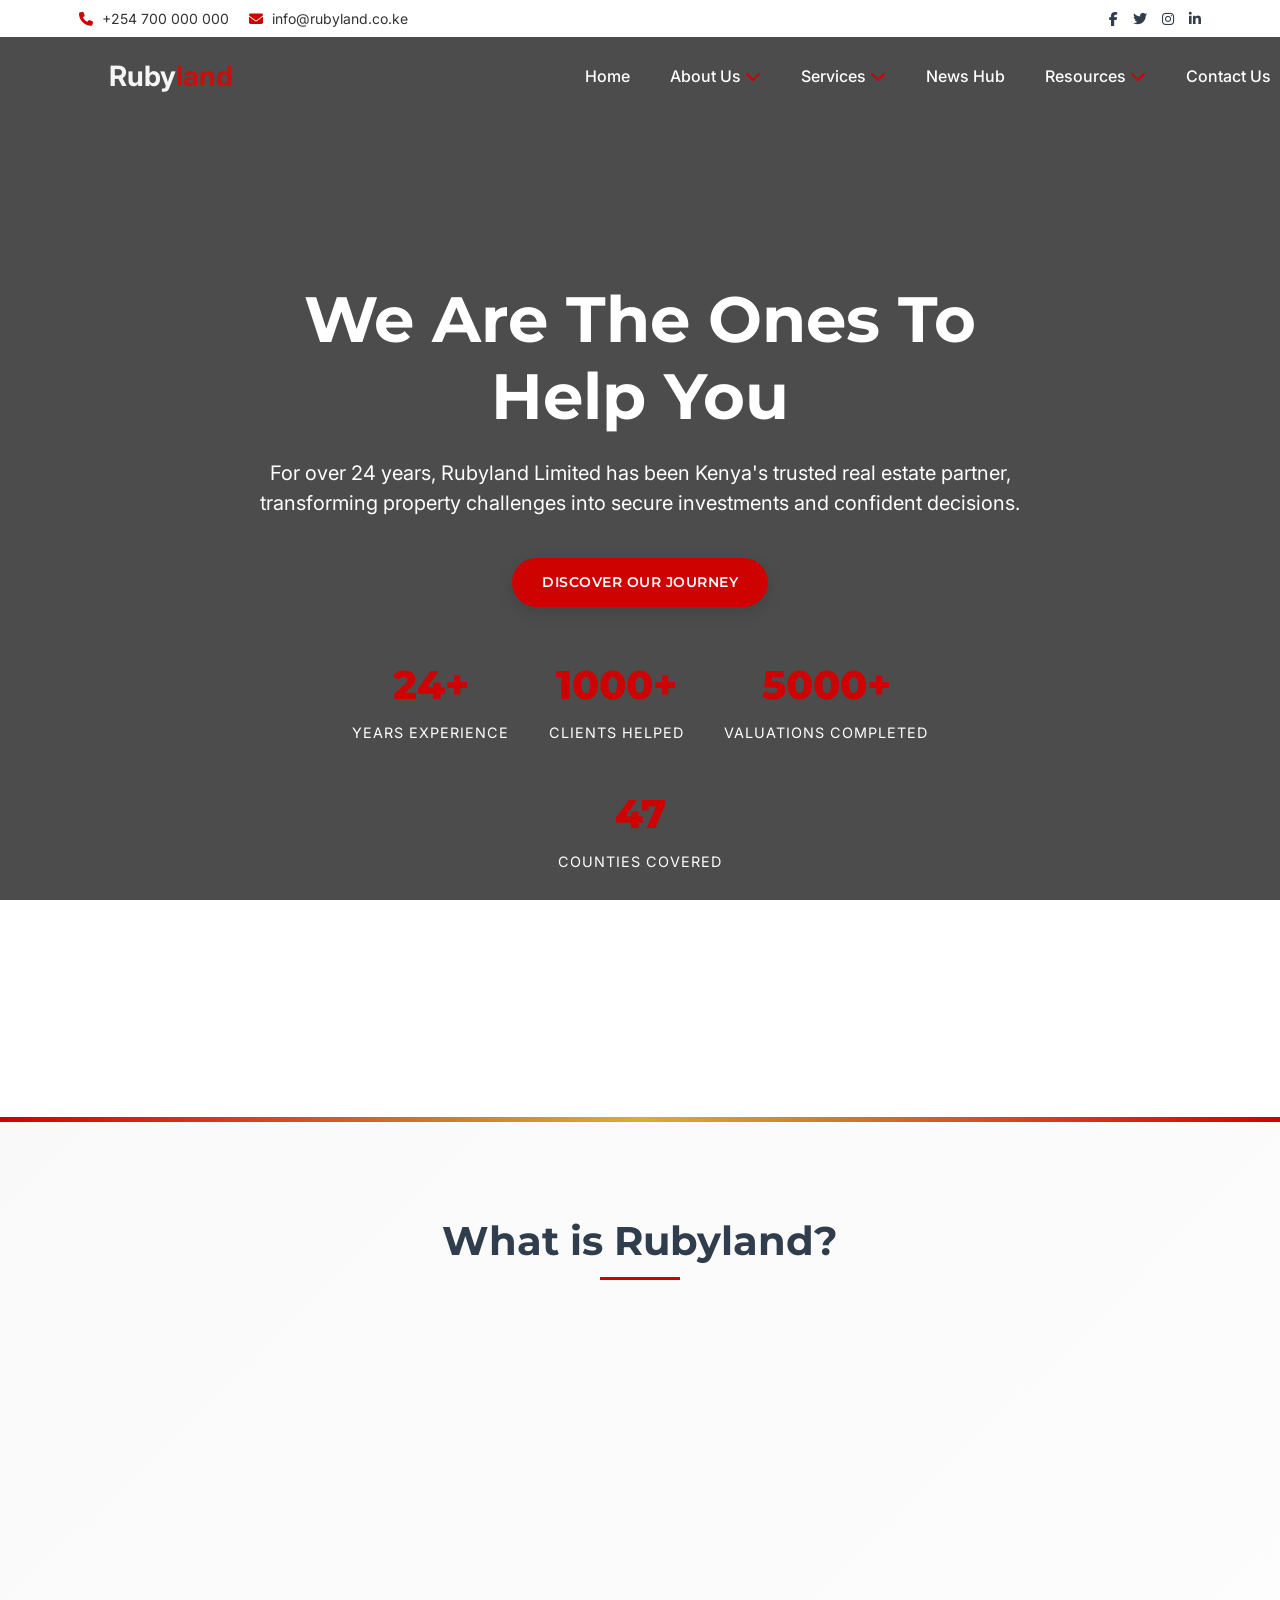
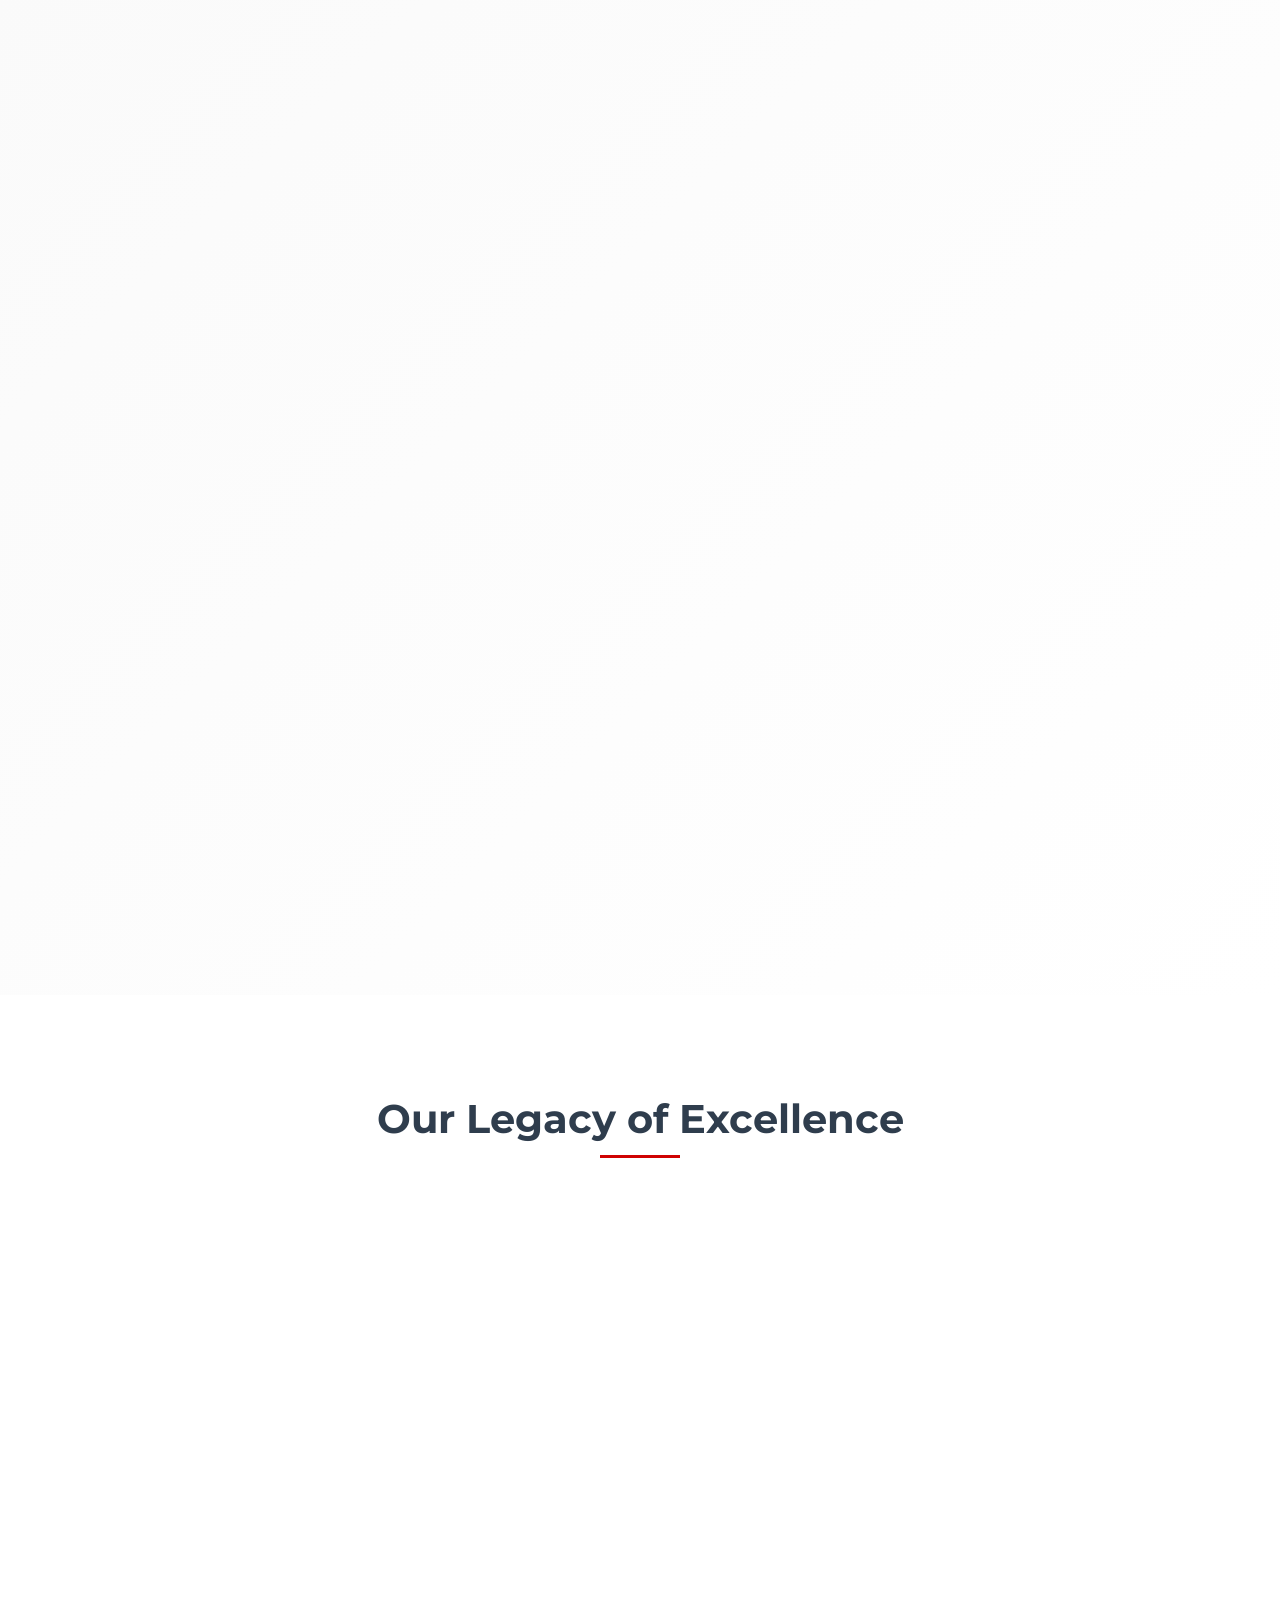
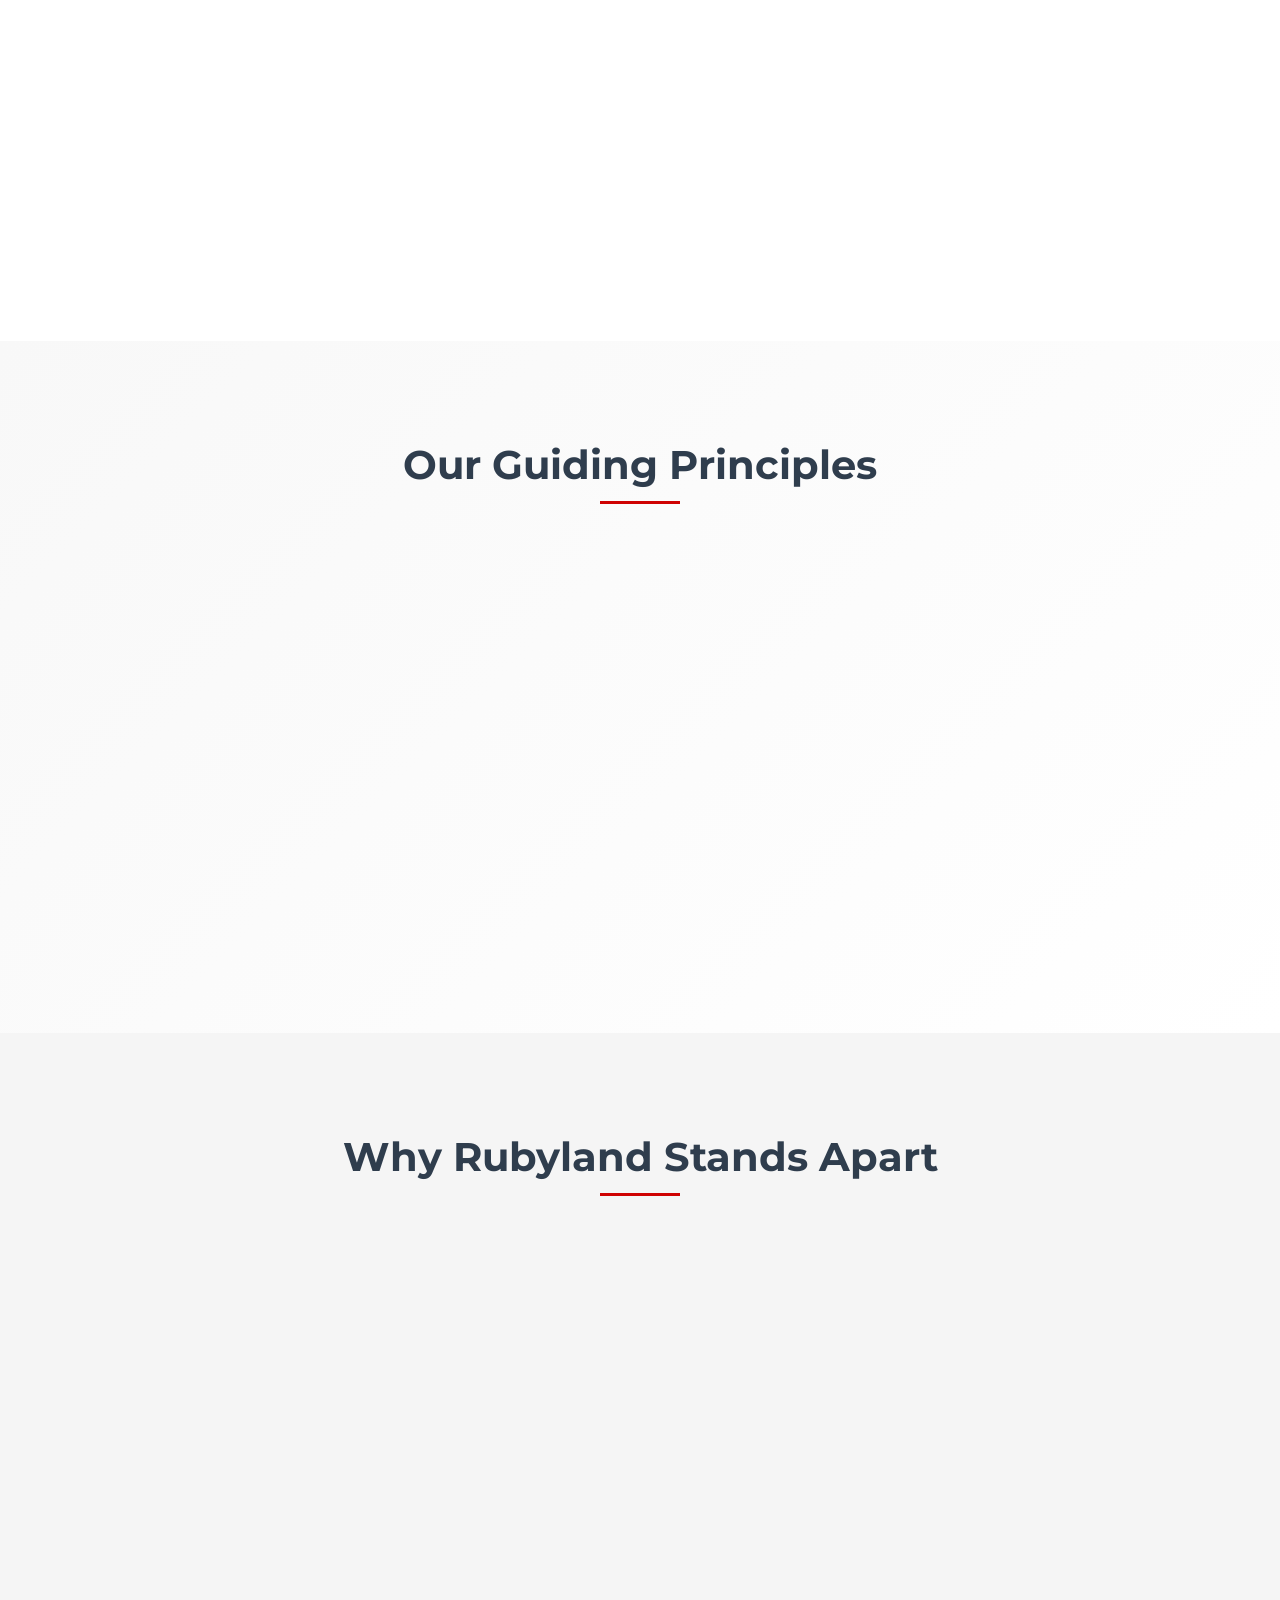
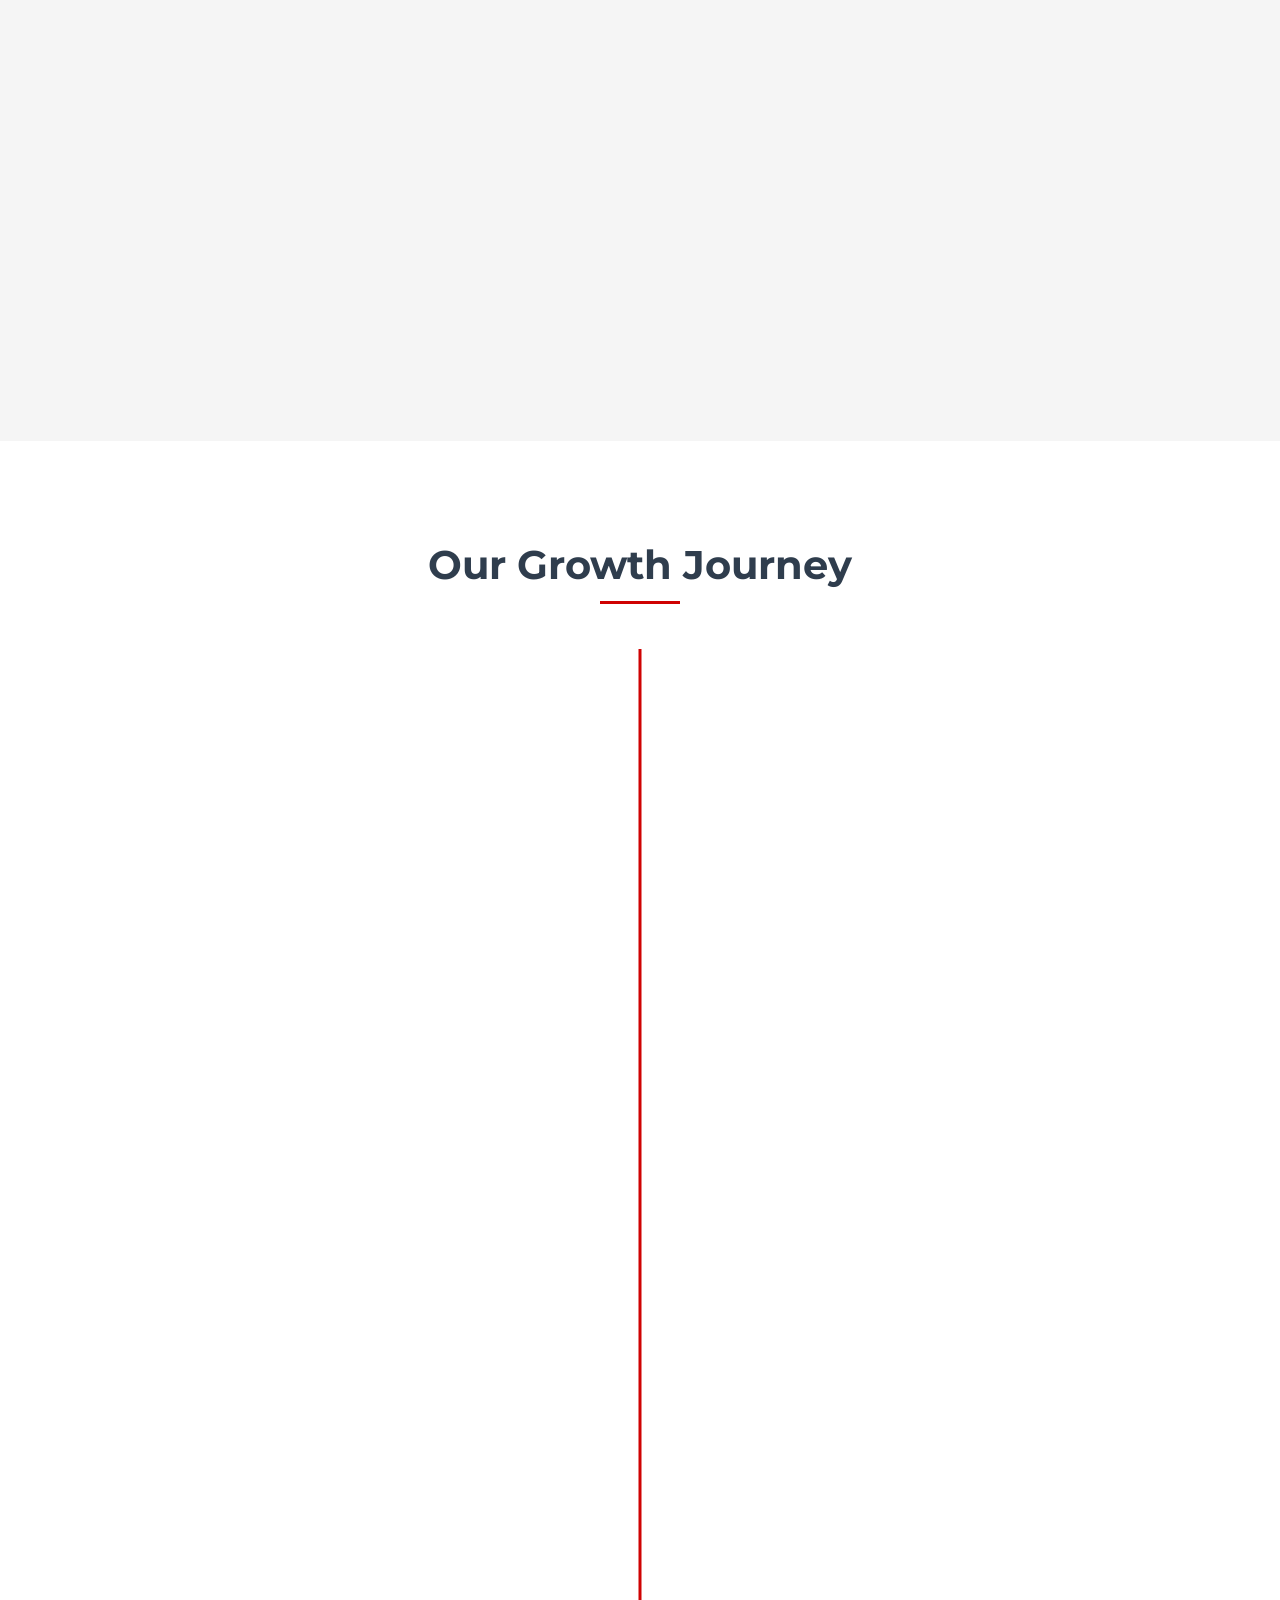
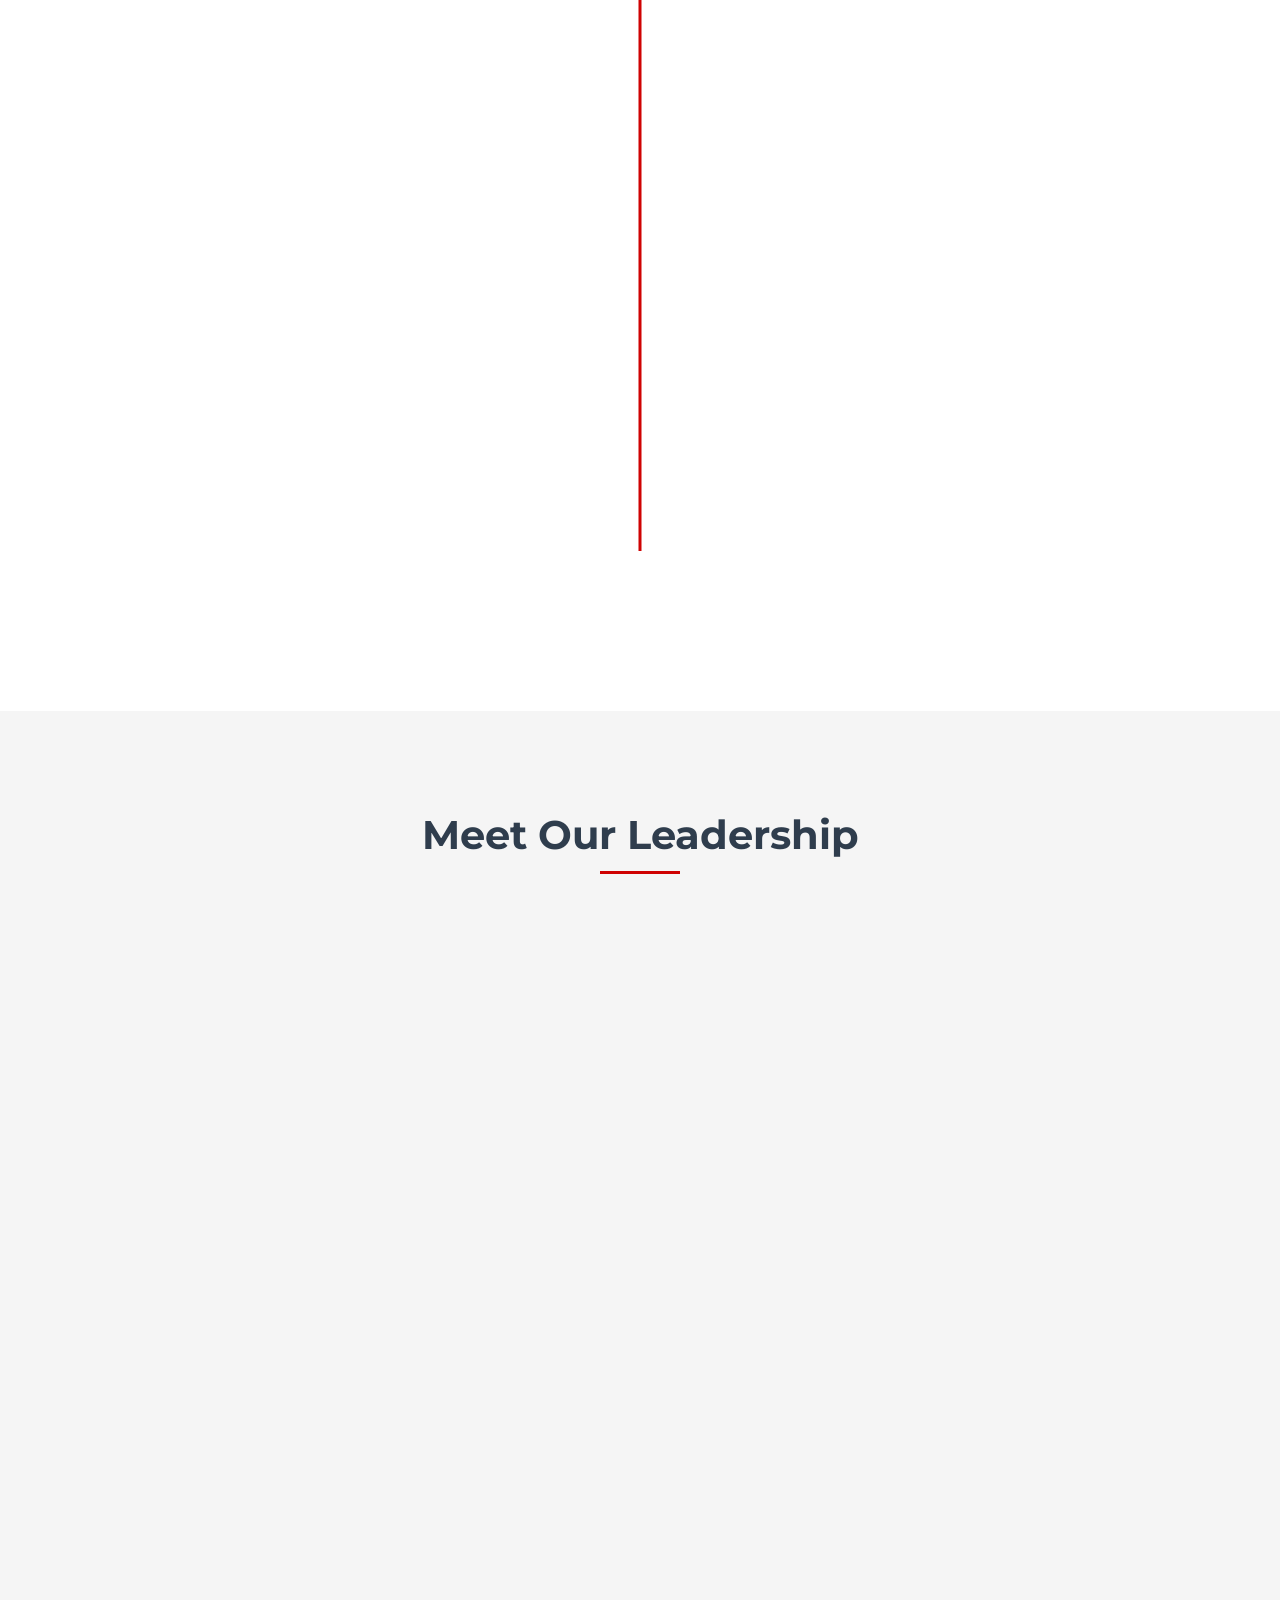
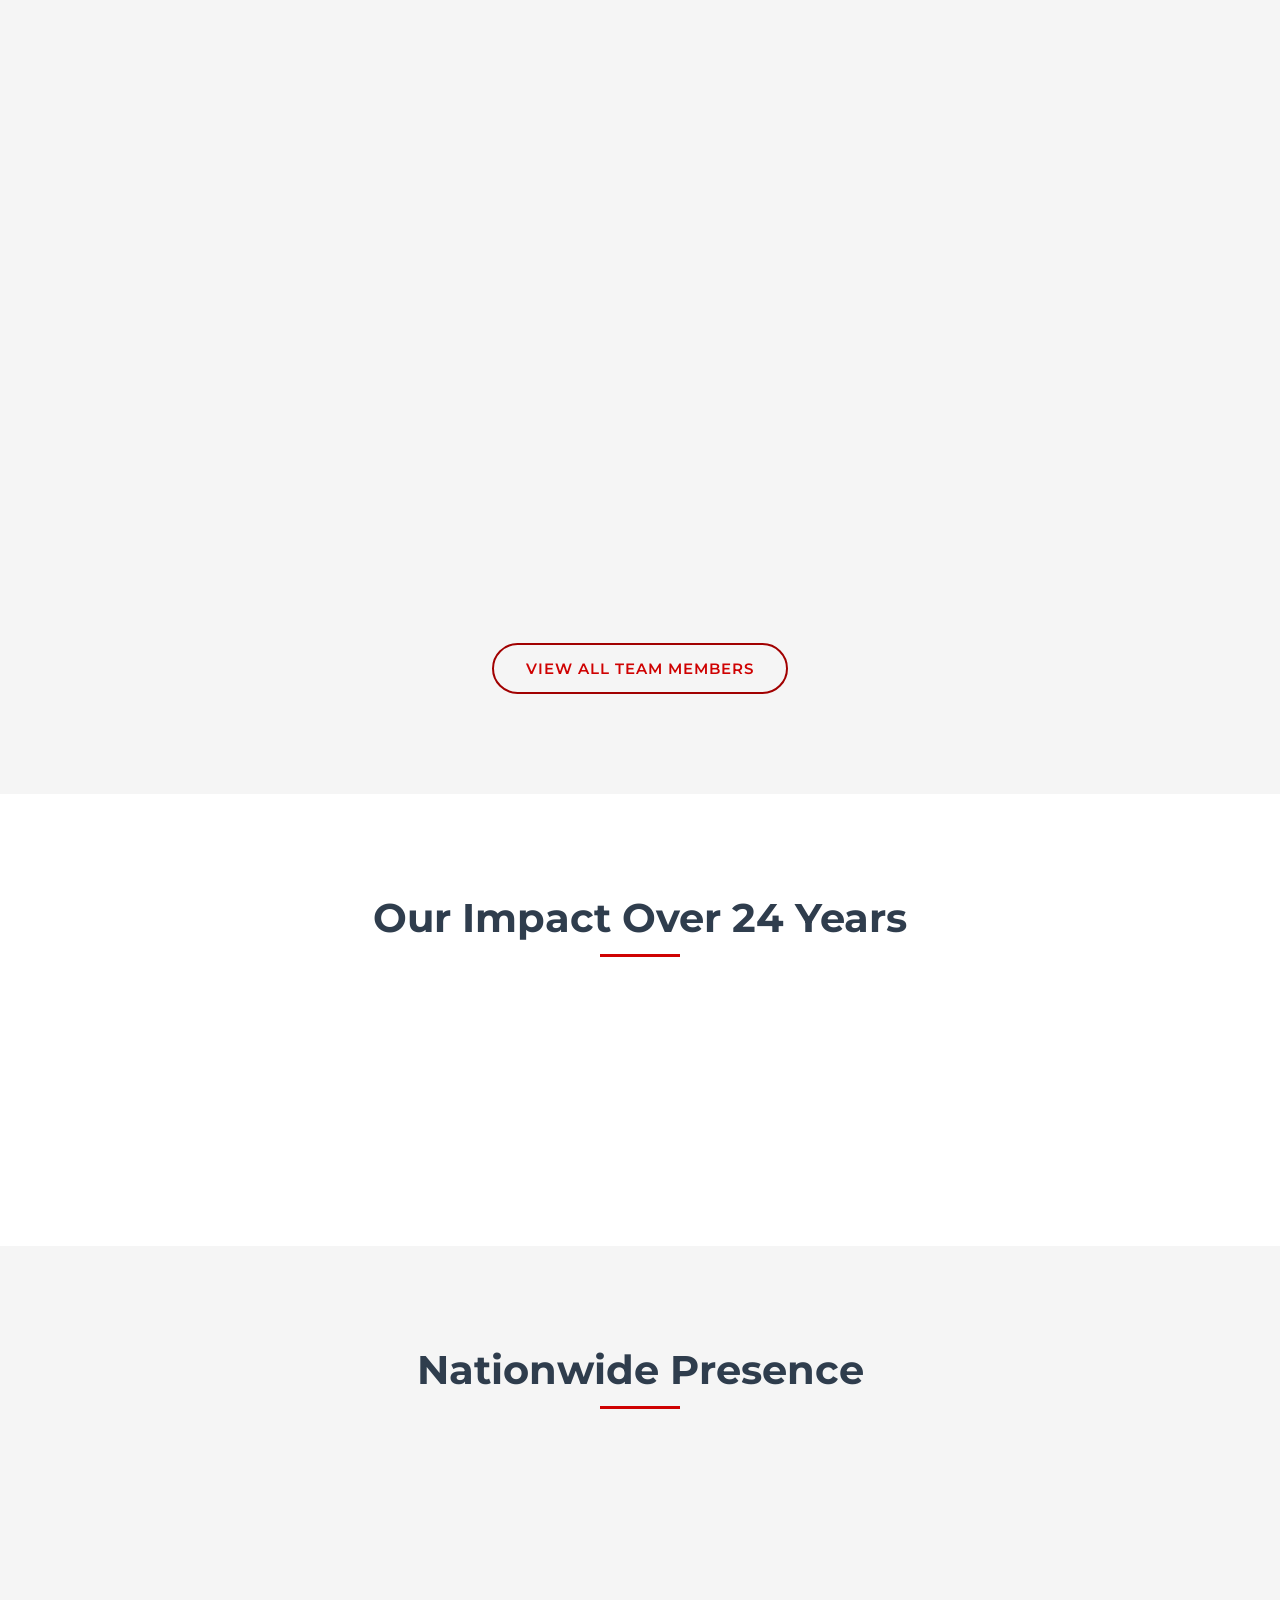
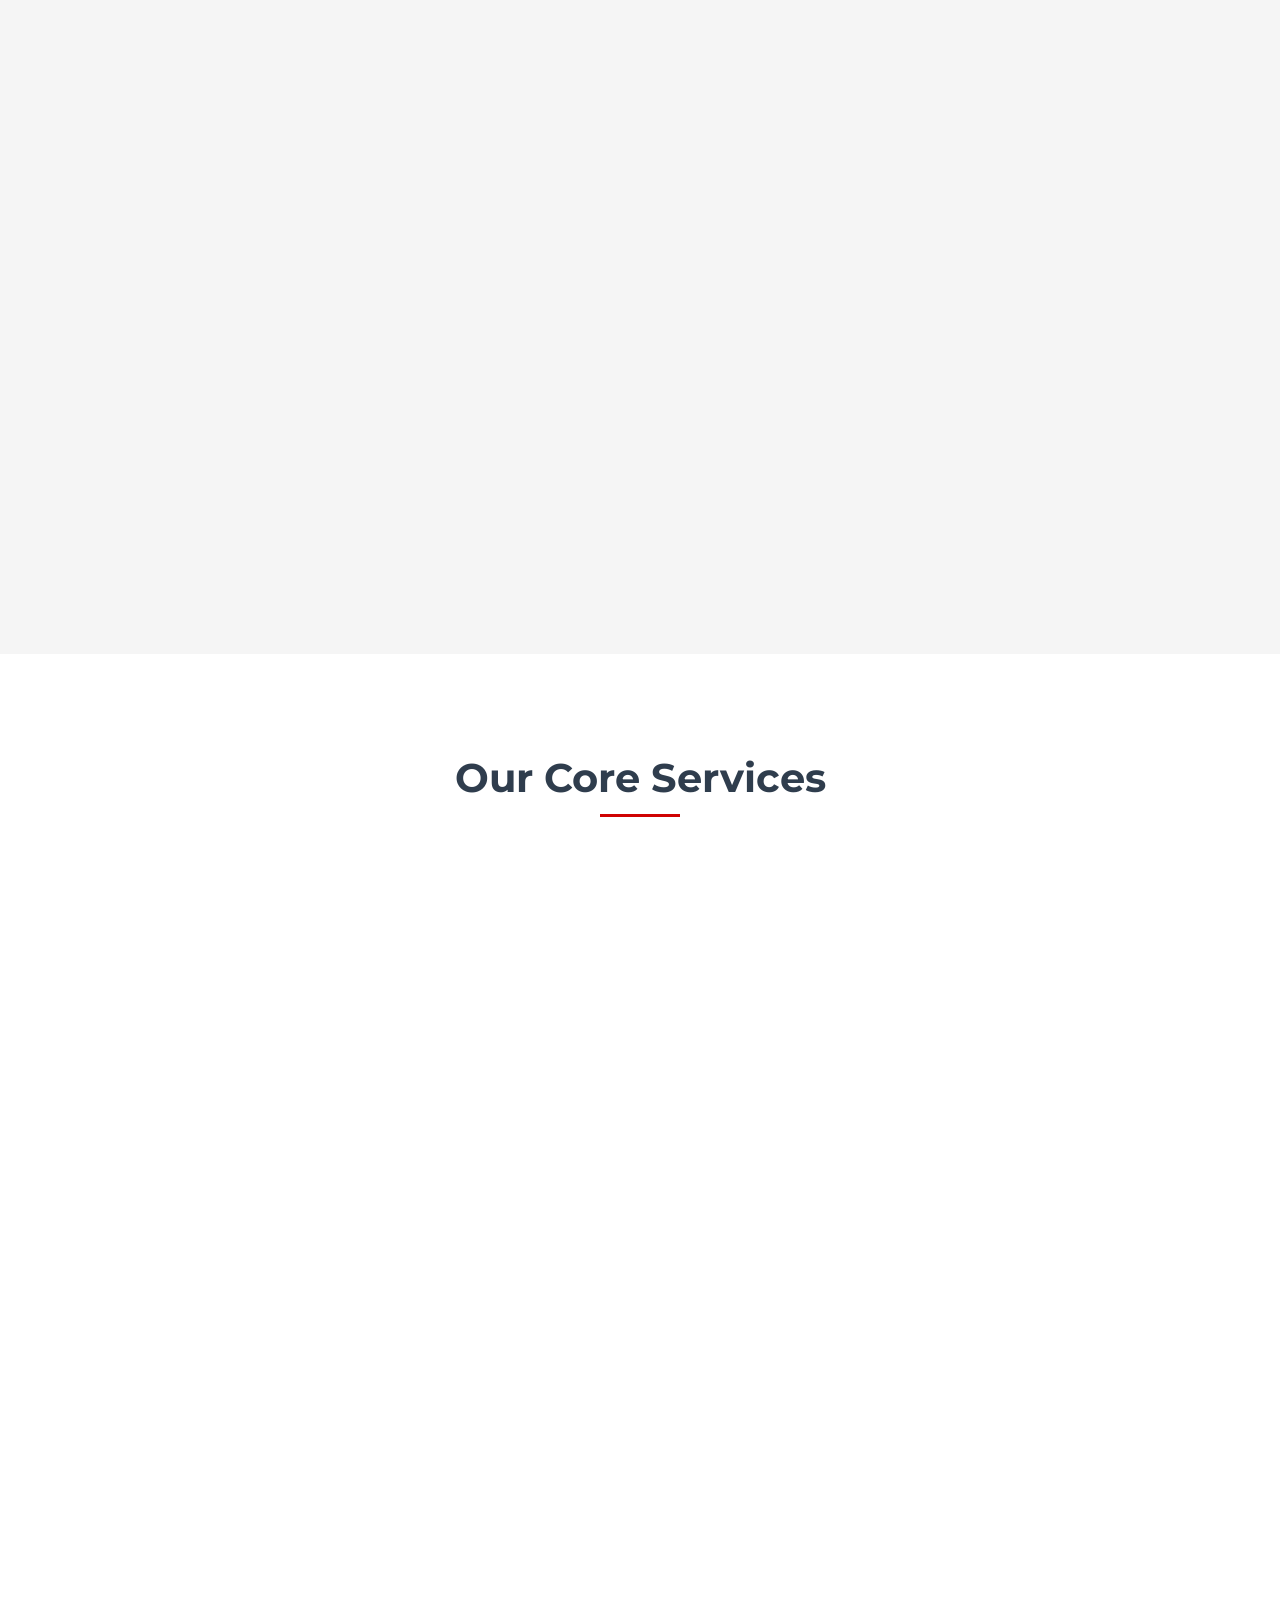
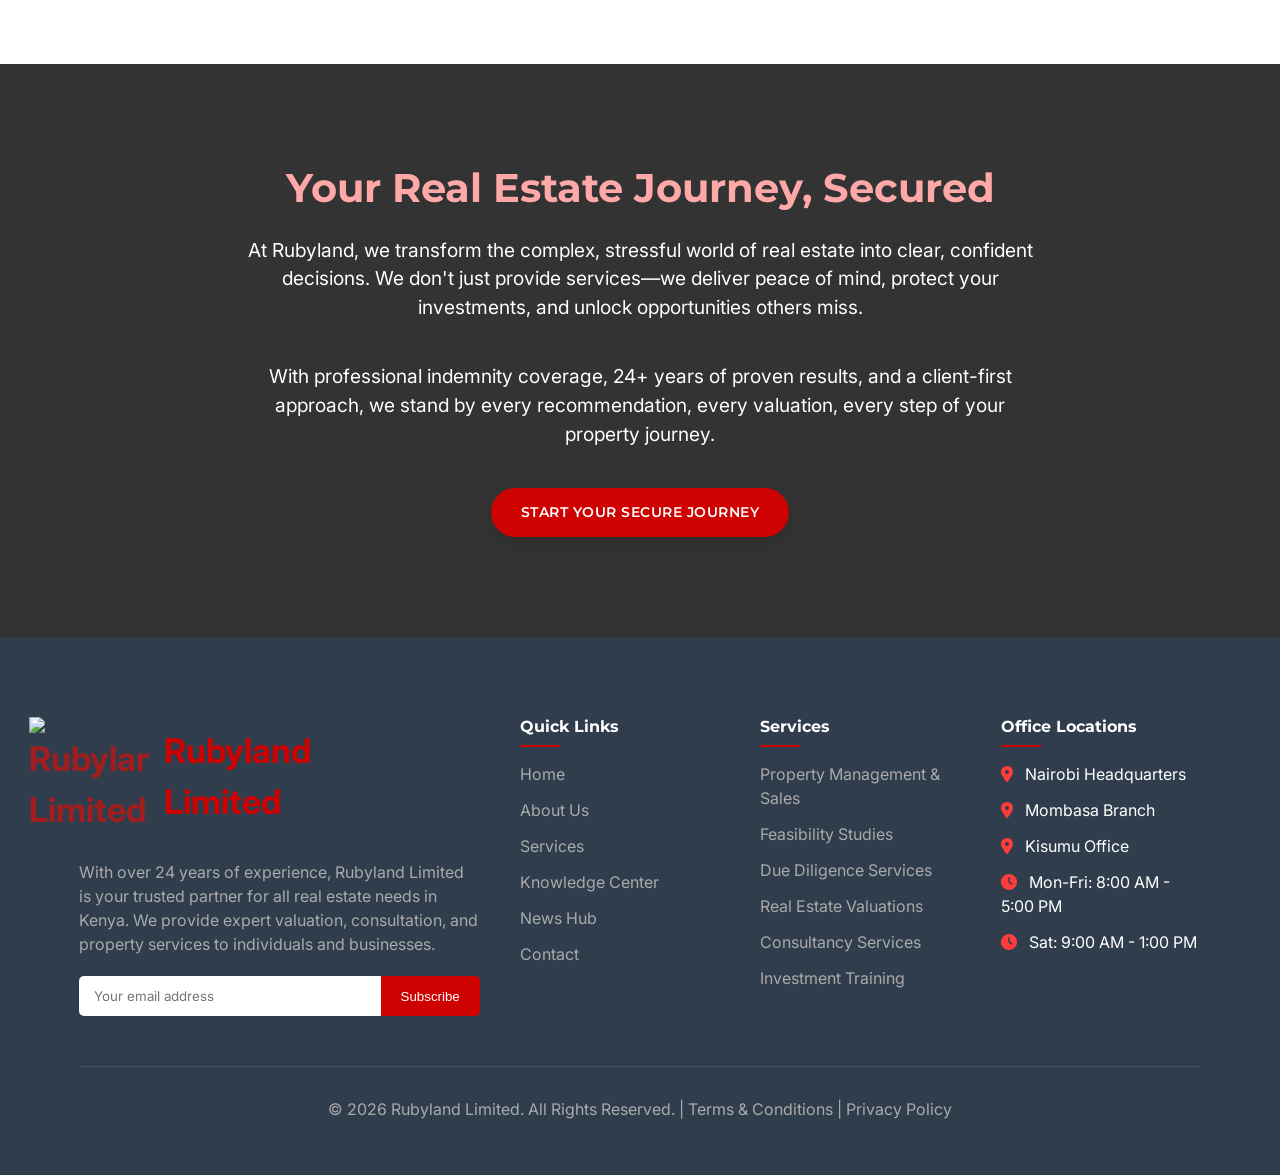
==== commit d73dcdef: "Merge pull request #1 from Jeff7842/main Listings page" ====
--- a/public/About Us.html
+++ b/public/About Us.html
@@ -23,115 +23,12 @@
     <link rel="icon" type="image/png" href="assets/img/logo ONLY.png"/>
     <link rel="stylesheet" href="Assets/css/about.css"/>
     <link rel="stylesheet" href="Assets/css/main.css"/>
+        <script src="Assets/js/header.js" type="text/javascript" defer></script>
 </head>
 <body>
-    <!-- Header/Navigation -->
-    <!-- Contact Navbar (Same as main page) -->
-     <div class="navbar-section">
-    <div class="contact-navbar">
-        <div class="container">
-            <div class="contact-info">
-                <div><i class="fas fa-phone"></i> +254 700 000 000</div>
-                <div><i class="fas fa-envelope"></i> info@rubyland.co.ke</div>
-            </div>
-            <div class="social-icons">
-                <a href="#"><i class="fab fa-facebook-f"></i></a>
-                <a href="#"><i class="fab fa-twitter"></i></a>
-                <a href="#"><i class="fab fa-instagram"></i></a>
-                <a href="#"><i class="fab fa-linkedin-in"></i></a>
-            </div>
-        </div>
-    </div>
-
-    <!-- Main Navbar -->
-    <nav class="main-navbar">
-        <div class="container navbar-container">
-            <a href="index.html" class="logo"><img src="Assets/img/logo ONLY.png" alt="">Ruby<span>land</span></a>
-            <div class="mobile-toggle">
-                <i class="fas fa-bars"></i>
-            </div>
-            <ul class="nav-links">
-                <li><a href="index.html">Home</a></li>
-                <li class="dropdown">
-                    <a href="#" class="dropdown-toggle-title">About Us <i class="fas fa-chevron-down"></i></a>
-                    <div class="dropdown-content">
-                        <a href="About Us.html#what-is-rubyland">Who We Are</a>
-                        <a href="About Us.html#the-team">The Team</a>
-                        <a href="About Us.html#our-story">Our Story</a>
-                        <a href="About Us.html#branches">Branches</a>
-                    </div>
-                </li>
-                <li class="dropdown">
-                    <a href="#" class="dropdown-toggle-title">Services <i class="fas fa-chevron-down"></i></a>
-                    <div class="dropdown-content services-dropdown">
-                        <div class="service-item" onclick="window.location.href='Property managment.html'">
-                            <div class="service-icon">
-                                <i class="fas fa-home"></i>
-                            </div>
-                            <div class="service-info">
-                                <h4>Property Management & Sales</h4>
-                                <p>Informed property management outcomes</p>
-                            </div>
-                        </div>
-                        <div class="service-item" onclick="window.location.href='Feasibility Study.html'">
-                            <div class="service-icon">
-                                <i class="ti ti-calculator"></i>
-                            </div>
-                            <div class="service-info">
-                                <h4>Feasibility Study</h4>
-                                <p>Feasibility grounded in data</p>
-                            </div>
-                        </div>
-                        <div class="service-item" onclick="window.location.href='Due Diligence Services.html'">
-                            <div class="service-icon">
-                                <i class="fas fa-file-contract"></i>
-                            </div>
-                            <div class="service-info">
-                                <h4>Due Diligence Services</h4>
-                                <p>Is this property clean?</p>
-                            </div>
-                        </div>
-                        <div class="service-item" onclick="window.location.href='Real Estate Valuations & Appraisal.html'">
-                            <div class="service-icon">
-                                <i class="fas fa-chart-line"></i>
-                            </div>
-                            <div class="service-info">
-                                <h4>Real Estate Valuations & Appraisal</h4>
-                                <p>Professional property valuation services</p>
-                            </div>
-                        </div>
-                        <div class="service-item" onclick="window.location.href='Consultancy Services.html'">
-                            <div class="service-icon">
-                                <i class="fas fa-handshake"></i>
-                            </div>
-                            <div class="service-info">
-                                <h4>Consultancy Services</h4>
-                                <p>Strategic guidance for decisionss</p>
-                            </div>
-                        </div>
-                        <div class="service-item" onclick="window.location.href='Training Services.html'">
-                            <div class="service-icon">
-                                <i class="fas fa-graduation-cap"></i>
-                            </div>
-                            <div class="service-info">
-                                <h4>Training Services</h4>
-                                <p>Risk-aware real estate training</p>
-                            </div>
-                        </div>
-                    </div>
-                </li>
-                <li><a href="#">Blog</a></li>
-                <li class="dropdown">
-                    <a class="dropdown-toggle-title" href="#">Resources <i class="fas fa-chevron-down"></i></a>
-                    <div class="dropdown-content">
-                    <a href="#">Downloads</a>
-                        <a href="listing.html">Available Listings</a>
-                    </div>
-                </li>
-                <li><a href="contact us.html" class="active">Contact Us</a></li>
-            </ul>
-        </div>
-    </nav>
+    <!--Hedaer-->
+    <header-component></header-component>
+
     </div>
     <!-- Hero Section -->
     <section class="about-hero">
@@ -524,7 +421,7 @@
         <div class="container">
             <h2 class="section-title">Our Core Services</h2>
             <div class="services-container">
-                <div class="service-item animate-on-scroll">
+                <div class="service-item about-service animate-on-scroll">
                     <div class="service-icon">
                         <i class="fas fa-home"></i>
                     </div>
@@ -533,7 +430,7 @@
                         <p>Accurate, bank-recognized valuations for residential, commercial, industrial, and special purpose properties. Our reports are trusted by financial institutions, courts, and government agencies.</p>
                     </div>
                 </div>
-                <div class="service-item animate-on-scroll">
+                <div class="service-item about-service animate-on-scroll">
                     <div class="service-icon">
                         <i class="fas fa-search"></i>
                     </div>
@@ -542,7 +439,7 @@
                         <p>Comprehensive title verification, legal compliance checks, and risk assessment that protect investors from costly mistakes and fraudulent transactions.</p>
                     </div>
                 </div>
-                <div class="service-item animate-on-scroll">
+                <div class="service-item about-service animate-on-scroll">
                     <div class="service-icon">
                         <i class="fas fa-chart-line"></i>
                     </div>
@@ -551,7 +448,7 @@
                         <p>Detailed analysis of development potential, ROI projections, and market viability. We've conducted studies worth over USD 1.2 million in property investments.</p>
                     </div>
                 </div>
-                <div class="service-item animate-on-scroll">
+                <div class="service-item about-service animate-on-scroll">
                     <div class="service-icon">
                         <i class="fas fa-building"></i>
                     </div>
@@ -560,7 +457,7 @@
                         <p>End-to-end management solutions that maximize property value, ensure compliance, and optimize operational efficiency for residential and commercial portfolios.</p>
                     </div>
                 </div>
-                <div class="service-item animate-on-scroll">
+                <div class="service-item about-service animate-on-scroll">
                     <div class="service-icon">
                         <i class="fas fa-chart-bar"></i>
                     </div>
@@ -569,7 +466,7 @@
                         <p>Data-driven insights on market trends, pricing analysis, and investment opportunities across all 47 counties and emerging markets.</p>
                     </div>
                 </div>
-                <div class="service-item animate-on-scroll">
+                <div class="service-item about-service animate-on-scroll">
                     <div class="service-icon">
                         <i class="fas fa-graduation-cap"></i>
                     </div>
--- a/public/Assets/css/about.css
+++ b/public/Assets/css/about.css
@@ -934,14 +934,17 @@
             max-width:2000px;
         }
         .services-container {
-            display: grid;
-            grid-template-columns: 1fr 1fr;
-            gap:50px;
-        }
-        .services-container {
-            max-width: 1500px;
-            margin: 0 auto;
-        }
+    display: grid;
+    grid-template-columns: repeat(2, 1fr);
+    gap: 40px;
+    max-width: 1200px;
+    margin: 0 auto;
+    width: 100%;
+}
+.service-item {
+    width: 100%;
+    margin: 0 auto;
+}
         
         .service-item {
             display: flex;
@@ -1103,6 +1106,23 @@
         }
         
         /* Responsive */
+        @media (max-width: 1200px) {
+            .story-container {
+                grid-template-columns: 1fr;
+            }
+            
+            .cards-grid, .team-grid {
+                grid-template-columns: repeat(2, 1fr);
+            }
+            
+            .mv-grid {
+                grid-template-columns: 1fr;
+            }
+            
+            .footer-grid {
+                grid-template-columns: repeat(2, 1fr);
+            }
+        }
         @media (max-width: 992px) {
             .story-container {
                 grid-template-columns: 1fr;
@@ -1139,13 +1159,21 @@
                 left: 21px;
                 right: auto;
             }
+            
         }
         
         @media (max-width: 768px) {
             .section {
                 padding: 70px 0;
             }
-            
+
+            .about-hero {
+                height: 105vh;
+            }
+            .hero-content {
+                margin-top: 30px;
+                margin-bottom: 20px;
+            }
             .cards-grid, .team-grid {
                 grid-template-columns: 1fr;
             }
@@ -1157,6 +1185,10 @@
             .stat-number {
                 font-size: 2rem;
             }
+
+            .team-card {
+                width: 100%;
+            }
             
             .graph-container {
                 padding: 20px;
@@ -1165,6 +1197,15 @@
             .map-container {
                 height: 400px;
             }
+
+            .services-container {
+        grid-template-columns: 1fr;
+        max-width: 100%;
+        padding: 0;
+        position: relative;
+        left: -160px;
+        justify-content: center;
+    }
             
             .footer-grid {
                 grid-template-columns: 1fr;
@@ -1180,9 +1221,19 @@
                 font-size: 1rem;
             }
             
-            .service-item {
+            .about-service {
                 flex-direction: column;
                 text-align: center;
             }
+            
+            .about-service {
+        flex-direction: column;
+        text-align: center;
+        align-items: center;
+    }
+
+    .service-icon {
+        margin-bottom: 10px;
+    }
         }
     
--- a/public/Assets/css/main.css
+++ b/public/Assets/css/main.css
@@ -28,7 +28,12 @@
             margin: 0;
             padding: 0;
             box-sizing: border-box;
-        }
+            -webkit-tap-highlight-color: transparent;
+        }
+
+        :focus:not(:focus-visible) {
+  outline: none;
+}
 
         html {
             scroll-behavior: smooth;
@@ -268,6 +273,10 @@
 
         .nav-links a:hover {
             color: var(--primary-red);
+        }
+
+        .mobile-close{
+    display: none;
         }
 
         /* Keep dropdown open while inside */
@@ -377,14 +386,13 @@
             background:rgb(255, 233, 233);
             cursor:pointer;
             scale: 1.03;
-            transition: 0.3s ease-in;
-            transition-duration: 0.3s;
-        }
-
-        .service-icon {
+            transition: var(--transition);
+        }
+
+        .service-icon i{
             width: 5px;
             height: 5px;
-            background: var(--light-red);
+            background: #f7e0e0;
             border-radius: 50%;
             display: flex;
             align-items: center;
@@ -392,7 +400,7 @@
             font-size: 16px;
             flex-shrink: 0;
             color: var(--primary-red);
-            transition: 0.1s ease-in;
+            transition: 0.2s ease-in;
             margin-left:2px;
             padding: 1.3rem ;
         }
@@ -412,8 +420,17 @@
 }
 
         .service-item:hover .service-icon i{
-        color: var(--primary-red);
+        background: var(--primary-red);
             cursor: pointer;
+            color: var(--white);
+            border-radius: 50%;
+            padding: 1.3rem ;
+            display: flex;
+            align-items: center;
+            justify-content: center;
+            width: 5px;
+            height: 5px;
+            transition: 0.2s ease-in;
         }
 
         .service-info h4 {
@@ -449,6 +466,20 @@
             color: var(--white);
             z-index: 1001;
             
+        }
+
+        .mobile-toggle.scrolled:active,
+        .mobile-toggle.scrolled:focus{
+            scale: 1.03;
+            color: #666;
+
+        }
+
+        .mobile-toggle:active,
+        .mobile-toggle:focus{
+            scale: 1.03;
+            color: #666;
+
         }
 
         .mobile-toggle.scrolled {
@@ -715,20 +746,22 @@
         /* Process Section */
         .process-section {
             background: var(--light-gray);
-            height:220vh;
+    padding: 120px 0;
+            margin-bottom: 0px;
         }
 
         .process-section .container {
-    position: relative;
-    top: 100px;
+position: static;
+    margin: 0 auto;
             margin-top:20px;
-            margin-bottom: 40px;
+            margin-bottom: 0px;
+            height: 100%;
         }
 
         .process-vertical-wrapper {
     display: flex;
     flex-direction: column;
-    gap: 120px;
+    gap: clamp(80px, 10vw, 140px);
     max-width: 1100px;
     margin: 50px auto 20px auto;
 }
@@ -752,6 +785,7 @@
     flex-direction: column;
     align-items: center;
     position: relative;
+    height: 100%;
 }
 
 .process-circle {
@@ -770,7 +804,8 @@
 }
 
 .process-step.active .process-circle,
-.process-step.completed .process-circle {
+.process-step.completed .process-circle
+ {
     background: #ff0000;
     border-color: #ff0000;
     color: white;
@@ -778,9 +813,9 @@
 
 .process-line {
     width: 4px;
-    height: 100px;
+    flex-grow: 1;
+    min-height: 60px;
     background: rgba(0,0,0,0.2);
-    transition: 0.3s ease;
 }
 
 .process-step.completed .process-line {
@@ -794,6 +829,23 @@
     border-left: 4px solid #ff0000;
     box-shadow: 0 6px 18px rgba(0,0,0,0.05);
 }
+.home-process-number {
+            display: none;
+            background: transparent;
+            color: #333333b3;
+            border:1px solid #333333b3 ;
+            padding: 5px 15px;
+            border-radius: 50px;
+            font-weight: 600;
+            margin-bottom: 15px;
+            font-size: 14px;
+ }
+ .process-step.active .home-process-number,
+  .process-step.completed .home-process-number{
+    background: var(--primary-red);
+    color:#f6f6f6;
+    border: 1px solid var(--primary-red);
+ }
 
 .process-step.right .process-content {
     border-left: none;
@@ -806,8 +858,8 @@
 
 @media (max-width: 768px) {
     .process-step {
-        grid-template-columns: 50px 1fr;
-        gap: 20px;
+        grid-template-columns:1fr;
+        gap: 30px;
     }
 
     .process-placeholder {
@@ -1784,7 +1836,7 @@
             
             .process-step {
                 flex-direction: row;
-                gap: 20px;
+                gap: 30px;
             }
             
             .step-text {
@@ -1863,7 +1915,7 @@
     font-size: 20px;
     color: var(--primary-red);
     cursor: pointer;
-
+    display: block;
     margin-bottom: -20px;
     margin-top: 6px;
   }
@@ -1977,10 +2029,28 @@
                 grid-template-columns: 1fr;
             }
 
-            .process-section{
-                min-height:280vh;
-            }
-            
+            .process-step {
+        grid-template-columns:1fr;
+        align-items: flex-start;
+        gap: 20px;
+    }
+
+    .process-placeholder {
+        display: none;
+    }
+
+    .process-content {
+        width: 100%;
+        border-left: 4px solid #ff0000 !important;
+        border-right: none !important;
+    }
+
+    .process-circle{
+        display: none;
+    }
+      .home-process-number{
+        display: inline-block;
+      }     
             .knowledge-grid {
                 grid-template-columns: 1fr;
             }
